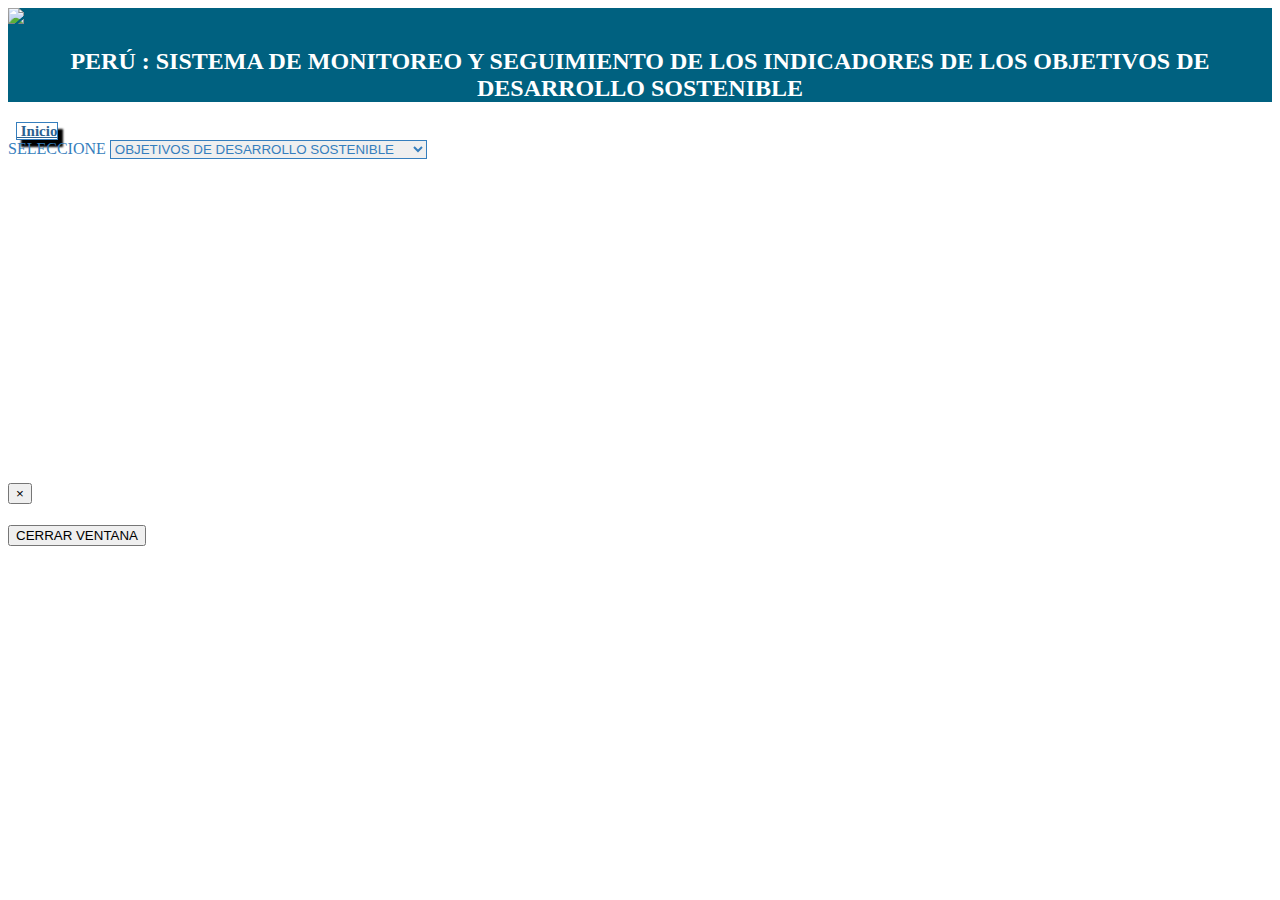
==== index.html @ 0b2db20b "Add files via upload" ====
<!DOCTYPE html>
<html lang="es">
<head>
	<title>SISTEMA ODS</title>
	<meta charset="utf-8">
	<link rel="icon" href="http://ods.inei.gob.pe/ods/images/inei.ico" type="image/gif">
	<link href="http://ods.inei.gob.pe/ods/assets/Limitless/adm/default/assets/css/icons/icomoon/styles.css" rel="stylesheet" type="text/css">
	<link href="http://ods.inei.gob.pe/ods/assets/Limitless/adm/default/assets/css/bootstrap.css" rel="stylesheet" type="text/css">
	<link rel="stylesheet" type="text/css" href="http://ods.inei.gob.pe/ods/assets/portada/css/style.css">
	<!-- <link href="https://fonts.googleapis.com/css?family=Anton" rel="stylesheet"> -->
	<!-- <link href="https://fonts.googleapis.com/css?family=Roboto" rel="stylesheet"> -->
	<!-- <link href="https://fonts.googleapis.com/css?family=Oswald" rel="stylesheet"> -->
	<link href="https://fonts.googleapis.com/css?family=Anton" rel="stylesheet">
	<link rel="stylesheet" href="http://ods.inei.gob.pe/ods/assets/dt/main.css">
	<!-- <script type="text/javascript" src="js/boostrap.js"></script> -->
</head>
<body>
<script>
	BASE_URL = 'http://ods.inei.gob.pe/ods/';
</script>
<header>
	<nav class="navbar">
	  <div class="container-fluid">
	    <div class="navbar-header">
	    	<div class="col-md-12">
	    		<div class="col-md-1 col-xs-2">
	    				<img class="img_logo_inei" src="http://ods.inei.gob.pe/ods/images/logos/logo_inei.png" width="130%">	
				</div>
		    	<div class="col-md-10 col-xs-8" align="center">
		    		<div class="col-md-2"></div>
		    		<div class="col-md-8">
		    				<h2 class="titulo_header_ods">PERÚ : SISTEMA DE MONITOREO Y SEGUIMIENTO DE LOS INDICADORES DE LOS OBJETIVOS DE DESARROLLO SOSTENIBLE</h2>	
	    
		    		</div>
		    		<div class="col-md-2"></div>
		    	</div>
		      	<div class="col-md-1 col-xs-2">
		      			<!--<img  class="img_logo_censo"  src="<?php// echo base_url(); ?>images/logos/logo_censo.png" width="100%">-->
		      	</div>
	    	</div>
			
	    </div>
	  </div>
	</nav>
</header> 



<style>
	.navbar{
		background-color: #006180;
		color: #fff;
		font-weight: bold;
		font-family: fantasy;
	}
	.btn-inicio{
  		font-size: 15px;
  		color: #2c6190;
	    background-color: #fff;
	    font-weight: bold;
	    border: 1px solid #357ebd;
	    box-shadow: 5px 7px 2px #000000;
  	}
  	.slc_ods{
  		border: 1px solid #357ebd;
    	color: #357ebd;
  	}
  	.label_ods{
  		color: #357ebd;	
  	}
  	@media(min-width: 200px){
		.img_logo_inei{
			width: 119% !important;
		}
		.img_logo_censo{
			width: 100%;
		}
  	}
  	@media(min-width: 1300px){
		.img_logo_inei{
			width: 173% !important;
		}
		.img_logo_censo{
			width: 134%;
		}
  	}
  	@media(min-width: 1800px){
  		.img_logo_inei{
			width: 130% !important;
		}
		.img_logo_censo{
			width: 100%;
		}
  	}

</style>
<section class="container">
	<div class="col-md-12">
		<div class="form-group col-md-1">
			<label for="">&nbsp;</label>
			<a href="http://ods.inei.gob.pe/ods/" class="btn btn-default form-control btn-inicio"><span class="glyphicon glyphicon-arrow-left"></span>&nbsp;Inicio</a>
		</div>
		<div class="col-md-5"></div>
		<div class="form-group col-md-6">
			<label class="label_ods">SELECCIONE</label>
			<select class="form-control slc_ods " id="prueba_sel">
				<optgroup label="INDICADOR">
					<option value="1">OBJETIVOS DE DESARROLLO SOSTENIBLE</option>
					<!-- <option value="2">PROGRAMAS PRESUPUESTALES</option> -->
				</optgroup>
				<!-- <optgroup label="INDICADOR EN COMUN">
					<option value="3">ODS / PP</option>
				</optgroup> -->
			</select>
		</div>
	</div>
</section>

<section class="container" id="div_objetivos_ods" style="display:block">
	<div class="col-md-12">
					<div class="form-group col-md-2 col-xs-4">
				<a href="http://ods.inei.gob.pe/ods/objetivos-de-desarrollo-sostenible/fin-de-la-pobreza">
					<img  id="1" class="img_ods" src="images/variable_sistema/S_SDG_Icons-01-01.png" alt="" width="100%">
				</a>
			</div>
					<div class="form-group col-md-2 col-xs-4">
				<a href="http://ods.inei.gob.pe/ods/objetivos-de-desarrollo-sostenible/hambre-cero">
					<img  id="2" class="img_ods" src="images/variable_sistema/S_SDG_Icons-01-02.png" alt="" width="100%">
				</a>
			</div>
					<div class="form-group col-md-2 col-xs-4">
				<a href="http://ods.inei.gob.pe/ods/objetivos-de-desarrollo-sostenible/salud-y-bienestar">
					<img  id="3" class="img_ods" src="images/variable_sistema/S_SDG_Icons-01-03.png" alt="" width="100%">
				</a>
			</div>
					<div class="form-group col-md-2 col-xs-4">
				<a href="http://ods.inei.gob.pe/ods/objetivos-de-desarrollo-sostenible/educacion-de-calidad">
					<img  id="4" class="img_ods" src="images/variable_sistema/S_SDG_Icons-01-04.png" alt="" width="100%">
				</a>
			</div>
					<div class="form-group col-md-2 col-xs-4">
				<a href="http://ods.inei.gob.pe/ods/objetivos-de-desarrollo-sostenible/igualdad-de-genero">
					<img  id="5" class="img_ods" src="images/variable_sistema/S_SDG_Icons-01-05.png" alt="" width="100%">
				</a>
			</div>
					<div class="form-group col-md-2 col-xs-4">
				<a href="http://ods.inei.gob.pe/ods/objetivos-de-desarrollo-sostenible/agua-limpia-y-saneamiento">
					<img  id="6" class="img_ods" src="images/variable_sistema/S_SDG_Icons-01-06.png" alt="" width="100%">
				</a>
			</div>
					<div class="form-group col-md-2 col-xs-4">
				<a href="http://ods.inei.gob.pe/ods/objetivos-de-desarrollo-sostenible/energia-asequible-y-no-contaminante">
					<img  id="7" class="img_ods" src="images/variable_sistema/S_SDG_Icons-01-07.png" alt="" width="100%">
				</a>
			</div>
					<div class="form-group col-md-2 col-xs-4">
				<a href="http://ods.inei.gob.pe/ods/objetivos-de-desarrollo-sostenible/trabajo-decente-y-crecimiento-economico">
					<img  id="8" class="img_ods" src="images/variable_sistema/S_SDG_Icons-01-08.png" alt="" width="100%">
				</a>
			</div>
					<div class="form-group col-md-2 col-xs-4">
				<a href="http://ods.inei.gob.pe/ods/objetivos-de-desarrollo-sostenible/industria-innovacion-e-infraestructura">
					<img  id="9" class="img_ods" src="images/variable_sistema/S_SDG_Icons-01-09.png" alt="" width="100%">
				</a>
			</div>
					<div class="form-group col-md-2 col-xs-4">
				<a href="http://ods.inei.gob.pe/ods/objetivos-de-desarrollo-sostenible/reduccion-de-las-desigualdades">
					<img  id="10" class="img_ods" src="images/variable_sistema/S_SDG_Icons-01-10.png" alt="" width="100%">
				</a>
			</div>
					<div class="form-group col-md-2 col-xs-4">
				<a href="http://ods.inei.gob.pe/ods/objetivos-de-desarrollo-sostenible/ciudades-y-comunidades-sostenibles">
					<img  id="11" class="img_ods" src="images/variable_sistema/S_SDG_Icons-01-11.png" alt="" width="100%">
				</a>
			</div>
					<div class="form-group col-md-2 col-xs-4">
				<a href="http://ods.inei.gob.pe/ods/objetivos-de-desarrollo-sostenible/produccion-y-consumo-responsables">
					<img  id="12" class="img_ods" src="images/variable_sistema/S_SDG_Icons-01-12.png" alt="" width="100%">
				</a>
			</div>
					<div class="form-group col-md-2 col-xs-4">
				<a href="http://ods.inei.gob.pe/ods/objetivos-de-desarrollo-sostenible/accion-por-el-clima">
					<img  id="13" class="img_ods" src="images/variable_sistema/S_SDG_Icons-01-13.png" alt="" width="100%">
				</a>
			</div>
					<div class="form-group col-md-2 col-xs-4">
				<a href="http://ods.inei.gob.pe/ods/objetivos-de-desarrollo-sostenible/vida-submarina">
					<img  id="14" class="img_ods" src="images/variable_sistema/S_SDG_Icons-01-14.png" alt="" width="100%">
				</a>
			</div>
					<div class="form-group col-md-2 col-xs-4">
				<a href="http://ods.inei.gob.pe/ods/objetivos-de-desarrollo-sostenible/vida-de-ecosistemas-terrestres">
					<img  id="15" class="img_ods" src="images/variable_sistema/S_SDG_Icons-01-15.png" alt="" width="100%">
				</a>
			</div>
					<div class="form-group col-md-2 col-xs-4">
				<a href="http://ods.inei.gob.pe/ods/objetivos-de-desarrollo-sostenible/paz-justicia-e-instituciones-solidas">
					<img  id="16" class="img_ods" src="images/variable_sistema/S_SDG_Icons-01-16.png" alt="" width="100%">
				</a>
			</div>
					<div class="form-group col-md-2 col-xs-4">
				<a href="http://ods.inei.gob.pe/ods/objetivos-de-desarrollo-sostenible/alianzas-para-lograr-los-objetivos">
					<img  id="17" class="img_ods" src="images/variable_sistema/S_SDG_Icons-01-17.png" alt="" width="100%">
				</a>
			</div>
					<div class="form-group col-md-2 col-xs-4">
				<a href="http://ods.inei.gob.pe/ods/objetivos-de-desarrollo-sostenible/interrelaciones-causales-entre-los-objetivos-y-metas-con-mira-al-anio-2030">
					<img  id="18" class="img_ods" src="images/variable_sistema/S_SDG_Icons-01-18.jpg" alt="" width="100%">
				</a>
			</div>
		
	</div>
</section>

<section class="container" id="div_objetivos_ppr" style="display:none">
	<div class="col-md-12">
		<div class="col-md-12" align="center">
			<!-- <div class="form-group"> -->
				<label class="titulo_ods">PROGRAMAS PRESUPUESTALES</label>
			<!-- </div> -->
		</div>
		<div class="col-md-12">
			<table class="table table_ppr" id="table_ppr">
				<thead>
					<tr><th>CODIGO</th>
						<th>DESCRIPCION</th>
						<th>ENLACE</th>
					</tr>
				</thead>
				<tbody>
											<tr>
							<td class="td_center">0001                                                                                                   </td>
							<td> PROGRAMA ARTICULADO NUTRICIONAL</td>
							<td class="td_center"><a href="http://ods.inei.gob.pe/ods/MainController/DimProgramaPresupuestal/1                                                                                                   ">Ingresar</a></td>
						</tr>
											<tr>
							<td class="td_center">0002                                                                                                   </td>
							<td> SALUD MATERNO NEONATAL</td>
							<td class="td_center"><a href="http://ods.inei.gob.pe/ods/MainController/DimProgramaPresupuestal/2                                                                                                   ">Ingresar</a></td>
						</tr>
											<tr>
							<td class="td_center">0016                                                                                                  </td>
							<td> TBC-VIH/SIDA</td>
							<td class="td_center"><a href="http://ods.inei.gob.pe/ods/MainController/DimProgramaPresupuestal/16                                                                                                  ">Ingresar</a></td>
						</tr>
											<tr>
							<td class="td_center">0017                                                                                                  </td>
							<td> ENFERMEDADES METAXÉNICAS Y ZOONÓSIS</td>
							<td class="td_center"><a href="http://ods.inei.gob.pe/ods/MainController/DimProgramaPresupuestal/17                                                                                                  ">Ingresar</a></td>
						</tr>
											<tr>
							<td class="td_center">0018                                                                                                  </td>
							<td> ENFERMEDADES NO TRANSMISIBLES</td>
							<td class="td_center"><a href="http://ods.inei.gob.pe/ods/MainController/DimProgramaPresupuestal/18                                                                                                  ">Ingresar</a></td>
						</tr>
											<tr>
							<td class="td_center">0024                                                                                                  </td>
							<td>PREVENCIÓN Y CONTROL DEL CÁNCER</td>
							<td class="td_center"><a href="http://ods.inei.gob.pe/ods/MainController/DimProgramaPresupuestal/24                                                                                                  ">Ingresar</a></td>
						</tr>
											<tr>
							<td class="td_center">0030                                                                                                  </td>
							<td> REDUCCIÓN DE DELITOS Y FALTAS QUE AFECTAN LA SEGURIDAD CIUDADANA - CIUDAD</td>
							<td class="td_center"><a href="http://ods.inei.gob.pe/ods/MainController/DimProgramaPresupuestal/30                                                                                                  ">Ingresar</a></td>
						</tr>
											<tr>
							<td class="td_center">0036                                                                                                  </td>
							<td> GESTIÓN INTEGRAL DE RESIDUOS SÓLIDOS</td>
							<td class="td_center"><a href="http://ods.inei.gob.pe/ods/MainController/DimProgramaPresupuestal/36                                                                                                  ">Ingresar</a></td>
						</tr>
											<tr>
							<td class="td_center">0042                                                                                                  </td>
							<td> APROVECHAMIENTO  DE LOS  RECURSOS HÍDRICOS PARA USO AGRARIO</td>
							<td class="td_center"><a href="http://ods.inei.gob.pe/ods/MainController/DimProgramaPresupuestal/42                                                                                                  ">Ingresar</a></td>
						</tr>
											<tr>
							<td class="td_center">0046                                                                                                  </td>
							<td>  ACCESO Y USO DE LA ELECTRIFICACIÓN RURAL</td>
							<td class="td_center"><a href="http://ods.inei.gob.pe/ods/MainController/DimProgramaPresupuestal/46                                                                                                  ">Ingresar</a></td>
						</tr>
											<tr>
							<td class="td_center">0047                                                                                                  </td>
							<td> ACCESO Y USO ADECUADO DE LOS SERVICIOS PÚBLICOS DE TELECOMUNICACIONES E INFORMACIÓN ASOCIADOS</td>
							<td class="td_center"><a href="http://ods.inei.gob.pe/ods/MainController/DimProgramaPresupuestal/47                                                                                                  ">Ingresar</a></td>
						</tr>
											<tr>
							<td class="td_center">0048                                                                                                  </td>
							<td> PREVENCION Y ATENCION DE INCENDIOS, EMERGENCIAS MEDICAS, RESCATES Y OTROS</td>
							<td class="td_center"><a href="http://ods.inei.gob.pe/ods/MainController/DimProgramaPresupuestal/48                                                                                                  ">Ingresar</a></td>
						</tr>
											<tr>
							<td class="td_center">0049                                                                                                  </td>
							<td>PROGRAMA NACIONAL DE APOYO DIRECTO A LOS MÁS POBRES</td>
							<td class="td_center"><a href="http://ods.inei.gob.pe/ods/MainController/DimProgramaPresupuestal/49                                                                                                  ">Ingresar</a></td>
						</tr>
											<tr>
							<td class="td_center">0058                                                                                                  </td>
							<td> ACCESO DE LA POBLACIÓN A LA PROPIEDAD PREDIAL FORMALIZADA</td>
							<td class="td_center"><a href="http://ods.inei.gob.pe/ods/MainController/DimProgramaPresupuestal/58                                                                                                  ">Ingresar</a></td>
						</tr>
											<tr>
							<td class="td_center">0059                                                                                                  </td>
							<td> BONO FAMILIAR HABITACIONAL</td>
							<td class="td_center"><a href="http://ods.inei.gob.pe/ods/MainController/DimProgramaPresupuestal/59                                                                                                  ">Ingresar</a></td>
						</tr>
											<tr>
							<td class="td_center">0061                                                                                                  </td>
							<td> REDUCCIÓN DEL COSTO, TIEMPO E INSEGURIDAD VIAL EN EL SISTEMA DE TRANSPORTE TERRESTRE</td>
							<td class="td_center"><a href="http://ods.inei.gob.pe/ods/MainController/DimProgramaPresupuestal/61                                                                                                  ">Ingresar</a></td>
						</tr>
											<tr>
							<td class="td_center">0068                                                                                                  </td>
							<td> REDUCCIÓN DE VULNERABILIDAD Y ATENCIÓN DE EMERGENCIAS POR DESASTRES</td>
							<td class="td_center"><a href="http://ods.inei.gob.pe/ods/MainController/DimProgramaPresupuestal/68                                                                                                  ">Ingresar</a></td>
						</tr>
											<tr>
							<td class="td_center">0079                                                                                                  </td>
							<td> ACCESO DE LA POBLACIÓN A LA IDENTIDAD</td>
							<td class="td_center"><a href="http://ods.inei.gob.pe/ods/MainController/DimProgramaPresupuestal/79                                                                                                  ">Ingresar</a></td>
						</tr>
											<tr>
							<td class="td_center">0080                                                                                                  </td>
							<td> LUCHA CONTRA LA VIOLENCIA FAMILIAR</td>
							<td class="td_center"><a href="http://ods.inei.gob.pe/ods/MainController/DimProgramaPresupuestal/80                                                                                                  ">Ingresar</a></td>
						</tr>
											<tr>
							<td class="td_center">0082                                                                                                  </td>
							<td> PROGRAMA NACIONAL DE SANEAMIENTO URBANO</td>
							<td class="td_center"><a href="http://ods.inei.gob.pe/ods/MainController/DimProgramaPresupuestal/82                                                                                                  ">Ingresar</a></td>
						</tr>
											<tr>
							<td class="td_center">0083                                                                                                  </td>
							<td> PROGRAMA NACIONAL DE SANEAMIENTO RURAL</td>
							<td class="td_center"><a href="http://ods.inei.gob.pe/ods/MainController/DimProgramaPresupuestal/83                                                                                                  ">Ingresar</a></td>
						</tr>
											<tr>
							<td class="td_center">0089                                                                                                  </td>
							<td> REDUCCIÓN DE LA DEGRADACIÓN DE LOS SUELOS AGRARIOS</td>
							<td class="td_center"><a href="http://ods.inei.gob.pe/ods/MainController/DimProgramaPresupuestal/89                                                                                                  ">Ingresar</a></td>
						</tr>
											<tr>
							<td class="td_center">0090                                                                                                  </td>
							<td> LOGROS DE APRENDIZAJE DE ESTUDIANTES DE LA EDUCACIÓN BÁSICA REGULAR</td>
							<td class="td_center"><a href="http://ods.inei.gob.pe/ods/MainController/DimProgramaPresupuestal/90                                                                                                  ">Ingresar</a></td>
						</tr>
											<tr>
							<td class="td_center">0096                                                                                                  </td>
							<td>  GESTIÓN DE LA CALIDAD DEL AIRE</td>
							<td class="td_center"><a href="http://ods.inei.gob.pe/ods/MainController/DimProgramaPresupuestal/96                                                                                                  ">Ingresar</a></td>
						</tr>
											<tr>
							<td class="td_center">0104                                                                                                 </td>
							<td> REDUCCIÓN DE LA MORTALIDAD POR EMERGENCIAS Y URGENCIAS MÉDICAS</td>
							<td class="td_center"><a href="http://ods.inei.gob.pe/ods/MainController/DimProgramaPresupuestal/104                                                                                                 ">Ingresar</a></td>
						</tr>
											<tr>
							<td class="td_center">0111                                                                                                 </td>
							<td> APOYO AL HABITAT RURAL</td>
							<td class="td_center"><a href="http://ods.inei.gob.pe/ods/MainController/DimProgramaPresupuestal/111                                                                                                 ">Ingresar</a></td>
						</tr>
											<tr>
							<td class="td_center">0113                                                                                                 </td>
							<td> SERVICIOS REGISTRALES ACCESIBLES Y OPORTUNOS CON COBERTURA UNIVERSAL</td>
							<td class="td_center"><a href="http://ods.inei.gob.pe/ods/MainController/DimProgramaPresupuestal/113                                                                                                 ">Ingresar</a></td>
						</tr>
											<tr>
							<td class="td_center">0115                                                                                                 </td>
							<td> PROGRAMA NACIONAL DE ALIMENTACIÓN ESCOLAR</td>
							<td class="td_center"><a href="http://ods.inei.gob.pe/ods/MainController/DimProgramaPresupuestal/115                                                                                                 ">Ingresar</a></td>
						</tr>
											<tr>
							<td class="td_center">0121                                                                                                 </td>
							<td> MEJORA  DE LA ARTICULACIÓN DE PEQUEÑOS PRODUCTORES AL MERCADO</td>
							<td class="td_center"><a href="http://ods.inei.gob.pe/ods/MainController/DimProgramaPresupuestal/121                                                                                                 ">Ingresar</a></td>
						</tr>
											<tr>
							<td class="td_center">0131                                                                                                 </td>
							<td> CONTROL Y PREVENCIÓN EN SALUD MENTAL</td>
							<td class="td_center"><a href="http://ods.inei.gob.pe/ods/MainController/DimProgramaPresupuestal/131                                                                                                 ">Ingresar</a></td>
						</tr>
											<tr>
							<td class="td_center">0031                                                                                                  </td>
							<td>REDUCCION DEL TRAFICO ILICITO DE DROGAS</td>
							<td class="td_center"><a href="http://ods.inei.gob.pe/ods/MainController/DimProgramaPresupuestal/31                                                                                                  ">Ingresar</a></td>
						</tr>
											<tr>
							<td class="td_center">0034                                                                                                  </td>
							<td>CONTRATACIONES PÚBLICAS EFICIENTES</td>
							<td class="td_center"><a href="http://ods.inei.gob.pe/ods/MainController/DimProgramaPresupuestal/34                                                                                                  ">Ingresar</a></td>
						</tr>
											<tr>
							<td class="td_center">0035                                                                                                  </td>
							<td>GESTION SOSTENIBLE DE RECURSOS NATURALES Y DIVERSIDAD BIOLOGICA</td>
							<td class="td_center"><a href="http://ods.inei.gob.pe/ods/MainController/DimProgramaPresupuestal/35                                                                                                  ">Ingresar</a></td>
						</tr>
											<tr>
							<td class="td_center">0041                                                                                                  </td>
							<td>MEJORA DE LA INOCUIDAD AGROALIMENTARIA</td>
							<td class="td_center"><a href="http://ods.inei.gob.pe/ods/MainController/DimProgramaPresupuestal/41                                                                                                  ">Ingresar</a></td>
						</tr>
											<tr>
							<td class="td_center">0051                                                                                                  </td>
							<td>PREVENCIÓN Y TRATAMIENTO DEL CONSUMO DE DROGAS</td>
							<td class="td_center"><a href="http://ods.inei.gob.pe/ods/MainController/DimProgramaPresupuestal/51                                                                                                  ">Ingresar</a></td>
						</tr>
											<tr>
							<td class="td_center">0057                                                                                                  </td>
							<td>CONSERVACION DE LA DIVERSIDAD BIOLOGICA Y APROVECHAMIENTO SOSTENIBLE DE LOS RECURSOS NATURALES EN AREA NATURAL PROTEGIDA</td>
							<td class="td_center"><a href="http://ods.inei.gob.pe/ods/MainController/DimProgramaPresupuestal/57                                                                                                  ">Ingresar</a></td>
						</tr>
											<tr>
							<td class="td_center">0062                                                                                                  </td>
							<td>OPTIMIZACION DE LA POLITICA DE PROTECCION Y ATENCION A LAS COMUNIDADES PERUANAS EN EL EXTERIOR</td>
							<td class="td_center"><a href="http://ods.inei.gob.pe/ods/MainController/DimProgramaPresupuestal/62                                                                                                  ">Ingresar</a></td>
						</tr>
											<tr>
							<td class="td_center">0065                                                                                                  </td>
							<td>APROVECHAMIENTO DE LAS OPORTUNIDADES COMERCIALES BRINDADAS POR LOS PRINCIPALES SOCIOS COMERCIALES DEL PERU</td>
							<td class="td_center"><a href="http://ods.inei.gob.pe/ods/MainController/DimProgramaPresupuestal/65                                                                                                  ">Ingresar</a></td>
						</tr>
											<tr>
							<td class="td_center">0067                                                                                                  </td>
							<td>CELERIDAD EN LOS PROCESOS JUDICIALES DE FAMILIA</td>
							<td class="td_center"><a href="http://ods.inei.gob.pe/ods/MainController/DimProgramaPresupuestal/67                                                                                                  ">Ingresar</a></td>
						</tr>
											<tr>
							<td class="td_center">0072                                                                                                  </td>
							<td>PROGRAMA DE DESARROLLO ALTERNATIVO INTEGRAL Y SOSTENIBLE - PIRDAIS</td>
							<td class="td_center"><a href="http://ods.inei.gob.pe/ods/MainController/DimProgramaPresupuestal/72                                                                                                  ">Ingresar</a></td>
						</tr>
											<tr>
							<td class="td_center">0073                                                                                                  </td>
							<td>PROGRAMA PARA LA GENERACION DEL EMPLEO SOCIAL INCLUSIVO - TRABAJA PERU</td>
							<td class="td_center"><a href="http://ods.inei.gob.pe/ods/MainController/DimProgramaPresupuestal/73                                                                                                  ">Ingresar</a></td>
						</tr>
											<tr>
							<td class="td_center">0074                                                                                                  </td>
							<td>GESTION INTEGRADA Y EFECTIVA DEL CONTROL DE OFERTA DE DROGAS EN EL PERU</td>
							<td class="td_center"><a href="http://ods.inei.gob.pe/ods/MainController/DimProgramaPresupuestal/74                                                                                                  ">Ingresar</a></td>
						</tr>
											<tr>
							<td class="td_center">0086                                                                                                  </td>
							<td>MEJORA DE LOS SERVICIOS DEL SISTEMA DE JUSTICIA PENAL</td>
							<td class="td_center"><a href="http://ods.inei.gob.pe/ods/MainController/DimProgramaPresupuestal/86                                                                                                  ">Ingresar</a></td>
						</tr>
											<tr>
							<td class="td_center">0091                                                                                                  </td>
							<td>INCREMENTO EN EL ACCESO DE LA POBLACION DE 3 A 16 AÑOS A LOS SERVICIOS EDUCATIVOS PUBLICOS DE LA EDUCACION BASICA REGULAR</td>
							<td class="td_center"><a href="http://ods.inei.gob.pe/ods/MainController/DimProgramaPresupuestal/91                                                                                                  ">Ingresar</a></td>
						</tr>
											<tr>
							<td class="td_center">0093                                                                                                  </td>
							<td>DESARROLLO PRODUCTIVO DE EMPRESAS</td>
							<td class="td_center"><a href="http://ods.inei.gob.pe/ods/MainController/DimProgramaPresupuestal/93                                                                                                  ">Ingresar</a></td>
						</tr>
											<tr>
							<td class="td_center">0094                                                                                                  </td>
							<td>ORDENAMIENTO Y DESARROLLO DE LA ACUICULTURA</td>
							<td class="td_center"><a href="http://ods.inei.gob.pe/ods/MainController/DimProgramaPresupuestal/94                                                                                                  ">Ingresar</a></td>
						</tr>
											<tr>
							<td class="td_center">0095                                                                                                  </td>
							<td>FORTALECIMIENTO DE LA PESCA ARTESANAL</td>
							<td class="td_center"><a href="http://ods.inei.gob.pe/ods/MainController/DimProgramaPresupuestal/95                                                                                                  ">Ingresar</a></td>
						</tr>
											<tr>
							<td class="td_center">0097                                                                                                  </td>
							<td>PROGRAMA NACIONAL DE ASISTENCIA SOLIDARIA PENSION 65</td>
							<td class="td_center"><a href="http://ods.inei.gob.pe/ods/MainController/DimProgramaPresupuestal/97                                                                                                  ">Ingresar</a></td>
						</tr>
											<tr>
							<td class="td_center">0098                                                                                                  </td>
							<td>CUNA MAS</td>
							<td class="td_center"><a href="http://ods.inei.gob.pe/ods/MainController/DimProgramaPresupuestal/98                                                                                                  ">Ingresar</a></td>
						</tr>
											<tr>
							<td class="td_center">0099                                                                                                  </td>
							<td>CELERIDAD DE LOS PROCESOS JUDICIALES LABORALES</td>
							<td class="td_center"><a href="http://ods.inei.gob.pe/ods/MainController/DimProgramaPresupuestal/99                                                                                                  ">Ingresar</a></td>
						</tr>
											<tr>
							<td class="td_center">0101                                                                                                 </td>
							<td>INCREMENTO DE LA PRACTICA DE ACTIVIDADES FISICAS, DEPORTIVAS Y RECREATIVAS EN LA POBLACION PERUANA</td>
							<td class="td_center"><a href="http://ods.inei.gob.pe/ods/MainController/DimProgramaPresupuestal/101                                                                                                 ">Ingresar</a></td>
						</tr>
											<tr>
							<td class="td_center">0103                                                                                                 </td>
							<td>FORTALECIMIENTO DE LAS CONDICIONES LABORALES</td>
							<td class="td_center"><a href="http://ods.inei.gob.pe/ods/MainController/DimProgramaPresupuestal/103                                                                                                 ">Ingresar</a></td>
						</tr>
											<tr>
							<td class="td_center">0110                                                                                                 </td>
							<td>FISCALIZACION ADUANERA</td>
							<td class="td_center"><a href="http://ods.inei.gob.pe/ods/MainController/DimProgramaPresupuestal/110                                                                                                 ">Ingresar</a></td>
						</tr>
											<tr>
							<td class="td_center">0114                                                                                                 </td>
							<td>PROTECCION AL CONSUMIDOR</td>
							<td class="td_center"><a href="http://ods.inei.gob.pe/ods/MainController/DimProgramaPresupuestal/114                                                                                                 ">Ingresar</a></td>
						</tr>
											<tr>
							<td class="td_center">0116                                                                                                 </td>
							<td>MEJORAMIENTO DE LA EMPLEABILIDAD E INSERCION LABORAL-PROEMPLEO</td>
							<td class="td_center"><a href="http://ods.inei.gob.pe/ods/MainController/DimProgramaPresupuestal/116                                                                                                 ">Ingresar</a></td>
						</tr>
											<tr>
							<td class="td_center">0120                                                                                                 </td>
							<td>REMEDIACION DE PASIVOS AMBIENTALES MINEROS</td>
							<td class="td_center"><a href="http://ods.inei.gob.pe/ods/MainController/DimProgramaPresupuestal/120                                                                                                 ">Ingresar</a></td>
						</tr>
											<tr>
							<td class="td_center">0124                                                                                                 </td>
							<td>MEJORA DE LA PROVISIÓN DE LOS SERVICIOS DE TELECOMUNICACIONES</td>
							<td class="td_center"><a href="http://ods.inei.gob.pe/ods/MainController/DimProgramaPresupuestal/124                                                                                                 ">Ingresar</a></td>
						</tr>
											<tr>
							<td class="td_center">0127                                                                                                 </td>
							<td>MEJORA DE LA COMPETITIVIDAD DE LOS DESTINOS TURISTICOS</td>
							<td class="td_center"><a href="http://ods.inei.gob.pe/ods/MainController/DimProgramaPresupuestal/127                                                                                                 ">Ingresar</a></td>
						</tr>
											<tr>
							<td class="td_center">0130                                                                                                 </td>
							<td>COMPETITIVIDAD Y APROVECHAMIENTO SOSTENIBLE DE LOS RECURSOS FORESTALES Y DE LA FAUNA SILVESTRE</td>
							<td class="td_center"><a href="http://ods.inei.gob.pe/ods/MainController/DimProgramaPresupuestal/130                                                                                                 ">Ingresar</a></td>
						</tr>
											<tr>
							<td class="td_center">0138                                                                                                 </td>
							<td>REDUCCION DEL COSTO, TIEMPO E INSEGURIDAD EN EL SISTEMA DE TRANSPORTE</td>
							<td class="td_center"><a href="http://ods.inei.gob.pe/ods/MainController/DimProgramaPresupuestal/138                                                                                                 ">Ingresar</a></td>
						</tr>
									</tbody>
			</table>
		</div>
	</div>
</section>

<section class="container" id="div_objetivos_comun" style="display:none">
	<div class="col-md-12">
		<div class="col-md-12" align="center">
			<!-- <div class="form-group"> -->
				<label class="titulo_ods">OBJETIVOS ODS EN COMÚN CON PP</label>
			<!-- </div> -->
		</div>
		<div class="col-md-12">
			<table class="table table_ppr" id="table_indicador_comun">
				<thead>
					<tr><th>NRO. OBJETIVO</th>
						<th>DESCRIPCION</th>
						<th>ENLACE</th>
					</tr>
				</thead>
				<tbody>
											<tr>
							<td class="td_center">01</td>
							<td>Poner fin a la pobreza en todas sus formas y en todo el mundo</td>
							<td class="td_center"><a href="#" onclick="verObjetivoComunPP(1)">Ver PP en común</a></td>
						</tr>
											<tr>
							<td class="td_center">02</td>
							<td>Poner fin al hambre, lograr la seguridad alimentaria y la mejora de la nutrición y promover la agricultura sostenible</td>
							<td class="td_center"><a href="#" onclick="verObjetivoComunPP(2)">Ver PP en común</a></td>
						</tr>
											<tr>
							<td class="td_center">03</td>
							<td>Garantizar una vida sana y promover el bienestar de todos a todas las edades</td>
							<td class="td_center"><a href="#" onclick="verObjetivoComunPP(3)">Ver PP en común</a></td>
						</tr>
											<tr>
							<td class="td_center">04</td>
							<td>Garantizar una educación inclusiva y equitativa de calidad y promover oportunidades de aprendizaje permanente para todos</td>
							<td class="td_center"><a href="#" onclick="verObjetivoComunPP(4)">Ver PP en común</a></td>
						</tr>
											<tr>
							<td class="td_center">05</td>
							<td>Lograr la igualdad de género y empoderar a todas las mujeres y las niñas</td>
							<td class="td_center"><a href="#" onclick="verObjetivoComunPP(5)">Ver PP en común</a></td>
						</tr>
											<tr>
							<td class="td_center">06</td>
							<td>Garantizar la disponibilidad y la gestión sostenible del agua y el saneamiento para todos</td>
							<td class="td_center"><a href="#" onclick="verObjetivoComunPP(6)">Ver PP en común</a></td>
						</tr>
											<tr>
							<td class="td_center">07</td>
							<td>Garantizar el acceso a una energía asequible, fiable, sostenible y moderna para todos</td>
							<td class="td_center"><a href="#" onclick="verObjetivoComunPP(7)">Ver PP en común</a></td>
						</tr>
											<tr>
							<td class="td_center">08</td>
							<td>Promover el crecimiento económico sostenido, inclusivo y sostenible, el empleo pleno y productivo y el trabajo decente para todos</td>
							<td class="td_center"><a href="#" onclick="verObjetivoComunPP(8)">Ver PP en común</a></td>
						</tr>
											<tr>
							<td class="td_center">09</td>
							<td>Construir infraestructuras resilientes, promover la industrialización inclusiva y sostenible y fomentar la innovación</td>
							<td class="td_center"><a href="#" onclick="verObjetivoComunPP(9)">Ver PP en común</a></td>
						</tr>
											<tr>
							<td class="td_center">10</td>
							<td>Reducir la desigualdad en los países y entre ellos</td>
							<td class="td_center"><a href="#" onclick="verObjetivoComunPP(10)">Ver PP en común</a></td>
						</tr>
											<tr>
							<td class="td_center">11</td>
							<td>Lograr que las ciudades y los asentamientos humanos sean inclusivos, seguros, resilientes y sostenibles</td>
							<td class="td_center"><a href="#" onclick="verObjetivoComunPP(11)">Ver PP en común</a></td>
						</tr>
											<tr>
							<td class="td_center">12</td>
							<td>Garantizar modalidades de consumo y producción sostenibles</td>
							<td class="td_center"><a href="#" onclick="verObjetivoComunPP(12)">Ver PP en común</a></td>
						</tr>
											<tr>
							<td class="td_center">13</td>
							<td>Adoptar medidas urgentes para combatir el cambio climático y sus efectos</td>
							<td class="td_center"><a href="#" onclick="verObjetivoComunPP(13)">Ver PP en común</a></td>
						</tr>
											<tr>
							<td class="td_center">14</td>
							<td>Conservar y utilizar sosteniblemente los océanos, los mares y los recursos marinos para el desarrollo sostenible</td>
							<td class="td_center"><a href="#" onclick="verObjetivoComunPP(14)">Ver PP en común</a></td>
						</tr>
											<tr>
							<td class="td_center">15</td>
							<td>Proteger, restablecer y promover el uso sostenible de los ecosistemas terrestres, gestionar sosteniblemente los bosques, luchar contra la desertificación, detener e invertir la degradación de las tierras y detener la pérdida de biodiversidad</td>
							<td class="td_center"><a href="#" onclick="verObjetivoComunPP(15)">Ver PP en común</a></td>
						</tr>
											<tr>
							<td class="td_center">16</td>
							<td>Promover sociedades pacíficas e inclusivas para el desarrollo sostenible, facilitar el acceso a la justicia para todos y construir a todos los niveles instituciones eficaces e inclusivas que rindan cuentas</td>
							<td class="td_center"><a href="#" onclick="verObjetivoComunPP(16)">Ver PP en común</a></td>
						</tr>
											<tr>
							<td class="td_center">17</td>
							<td>Fortalecer los medios de implementación y revitalizar la Alianza Mundial para el Desarrollo Sostenible Finanzas</td>
							<td class="td_center"><a href="#" onclick="verObjetivoComunPP(17)">Ver PP en común</a></td>
						</tr>
									</tbody>
			</table>
		</div>
	</div>
</section>


<!-- Modal -->
<div id="myModal" class="modal fade" role="dialog">
  <div class="modal-dialog">

    <!-- Modal content-->
    <div class="modal-content">
      <div class="modal-header">
        <button type="button" class="close" data-dismiss="modal">&times;</button>
        <h4 class="modal-title" id="titulo_modal"></h4>
      </div>
      <div class="modal-body" id="modal_body">
        
      </div>
      <div class="modal-footer">
        <button type="button" class="btn btn-default" data-dismiss="modal">CERRAR VENTANA</button>
      </div>
    </div>

  </div>
</div><script type="text/javascript" src="http://ods.inei.gob.pe/ods/assets/Limitless/adm/default/assets/js/core/libraries/jquery.min.js"></script>
<link rel="stylesheet" href="http://ods.inei.gob.pe/ods/assets/css/main.css">
<script src="http://ods.inei.gob.pe/ods/assets/dt/main.js"></script>
<script type="text/javascript" src="http://ods.inei.gob.pe/ods/assets/Limitless/adm/default/assets/js/core/libraries/bootstrap.min.js"></script>
<script>

	function verObjetivoComunPP(id){
		$.ajax({
			url:BASE_URL + 'MainController/jsonIndicadorODScomunPP/' + id,
			success:function(data){
				$('#myModal').modal({
					backdrop: 'static', 
					keyboard: false
				}); 
				$('#titulo_modal').html(`<h4>PROGRAMAS PRESUPUESTALES EN COMÚN</h4>`);
				$('#tb_indicador_pp_ods').html("");
				$('#modal_body').html(`
					<table class="table table-striped" id="tb_indicador_pp_ods">
						<thead>
							<tr>
								<th>CODIGO PROGRAMA</th>
								<th>DESCRIPCION</th>
								<th>CANTIDAD DE INDICADORES</th>
								<th>ENLACE</th>
							</tr>
						</thead>
						<tbody></tbody>
					</table>
					`);
				for(var i in data){
					datos = data[i];
					console.log(datos);
					if(datos['COD_PROGRAMA_PRESUPUESTAL'] < 10 ){
						var cod = '000' + datos['COD_PROGRAMA_PRESUPUESTAL'];
					}else if(datos['COD_PROGRAMA_PRESUPUESTAL'] < 100){
						var cod = '00' + datos['COD_PROGRAMA_PRESUPUESTAL'];
					}else if(datos['COD_PROGRAMA_PRESUPUESTAL'] < 1000){
						var cod = '0' + datos['COD_PROGRAMA_PRESUPUESTAL'];
					}else{
						var cod = datos['COD_PROGRAMA_PRESUPUESTAL'];
					}
					$('#tb_indicador_pp_ods tbody').append(`
							<tr>
								<td class="align_td">${cod}</td>
								<td>${datos['DESC_PROGRAMA_PRESUPUESTAL']}</td>
								<td class="align_td">${datos.CANT}</td>
								<td class="align_td"><a href="${BASE_URL}MainController/DimProgramaPresupuestal/${datos['COD_PROGRAMA_PRESUPUESTAL']}">Ingresar Aqui</a></td>
							</tr>
						`);
				}

				$('.align_td').css('text-align','center');
			}
		});
	}

	function cambiarColorVariable(){
		$.ajax({
			url: BASE_URL + 'MainController/jsonVariable',
			success:function(data){
				//console.log(data);
				$('.img_ods').hover(
					function(){
						id = this.id;
						//console.log(id);
						for(var i in data){
							datos = data[i];
							//console.log(datos);
							if(id == datos.ID_OBJETIVO){
								var color = '0px 0px 7px 6px ' + datos.COLOR;
								//console.log(color);
								$(this).css("box-shadow", color);
							}
						}
					},function(){
						$(this).css("box-shadow", "0px 0px 7px 6px #FFFFFF");
					}
				);
			}
		});
	}


	$(document).ready(function() {
   		$('#prueba_sel').on('change',function(){
				id=this.value;
				//alert(id);
				if(id==1){
					$('#div_objetivos_ods').css('display','block');
					$('#div_objetivos_ppr').css('display','none');
					$('#div_objetivos_comun').css('display','none');
				}else if(id == 3){
					//alert("Procesando Informacion");
					$('#div_objetivos_comun').css('display','block');
					$('#div_objetivos_ods').css('display','none');
					$('#div_objetivos_ppr').css('display','none');
				}else if(id == 2){
					$('#div_objetivos_ods').css('display','none');
					$('#div_objetivos_ppr').css('display','block');
					$('#div_objetivos_comun').css('display','none');
					// alert("Procesando Informacion");
				}
		});


		$('#table_ppr').DataTable({
			"info": false,
			"searching": true,
			"lengthChange": false,
			"responsive": true
			//"showNEntries" : false
			//"paging": false
		});

		$('#table_responsables').DataTable({
			"info": false,
			"searching": false,
			"lengthChange": false,
			"responsive": true,
			"pageLength": 3
			//"showNEntries" : false
			//"paging": false
		});

		$('#table_indicador_comun').DataTable({
			"info": false,
			"searching": true,
			"lengthChange": false,
			"responsive": true,
			"pageLength": 10
			//"showNEntries" : false
			//"paging": false
		});


	});
</script>
<style>

.td_center{
	text-align: center;
}

@media (min-width: 200px){
	.dataTables_wrapper{
		font-size: 25px;
	}
	
	.table_ods{
		border: 1px solid;
	}

	#tb_resumen th,td{
		font-size: 24px;
	}
	
	#tb_resumen td,th{
		font-size: 24px;
	}

	.titulo_ods{
		font-size: 25px;
    	color: #2c6190;
	}
}

@media (min-width: 1000px){
	.dataTables_wrapper{
		font-size: 15px;
	}
	
	.table_ods{
		/*border: none;*/
	}

	#tb_resumen{
		border: none;
	}

	#tb_resumen th,td{
		font-size: 13px;
		border: none;
	}

	#tb_resumen td,th{
		font-size: 13px;
		border: none;
	}

	.titulo_ods{
		font-size: 25px;
    	color: #2c6190;
	}
}
</style>
<script> cambiarColorVariable(); </script>
<!-- Global site tag (gtag.js) - Google Analytics -->
<script async src="https://www.googletagmanager.com/gtag/js?id=UA-106330529-1"></script>
<script>
  window.dataLayer = window.dataLayer || [];
  function gtag(){dataLayer.push(arguments);}
  gtag('js', new Date());

  gtag('config', 'UA-106330529-1');
</script>

</body>
</html>
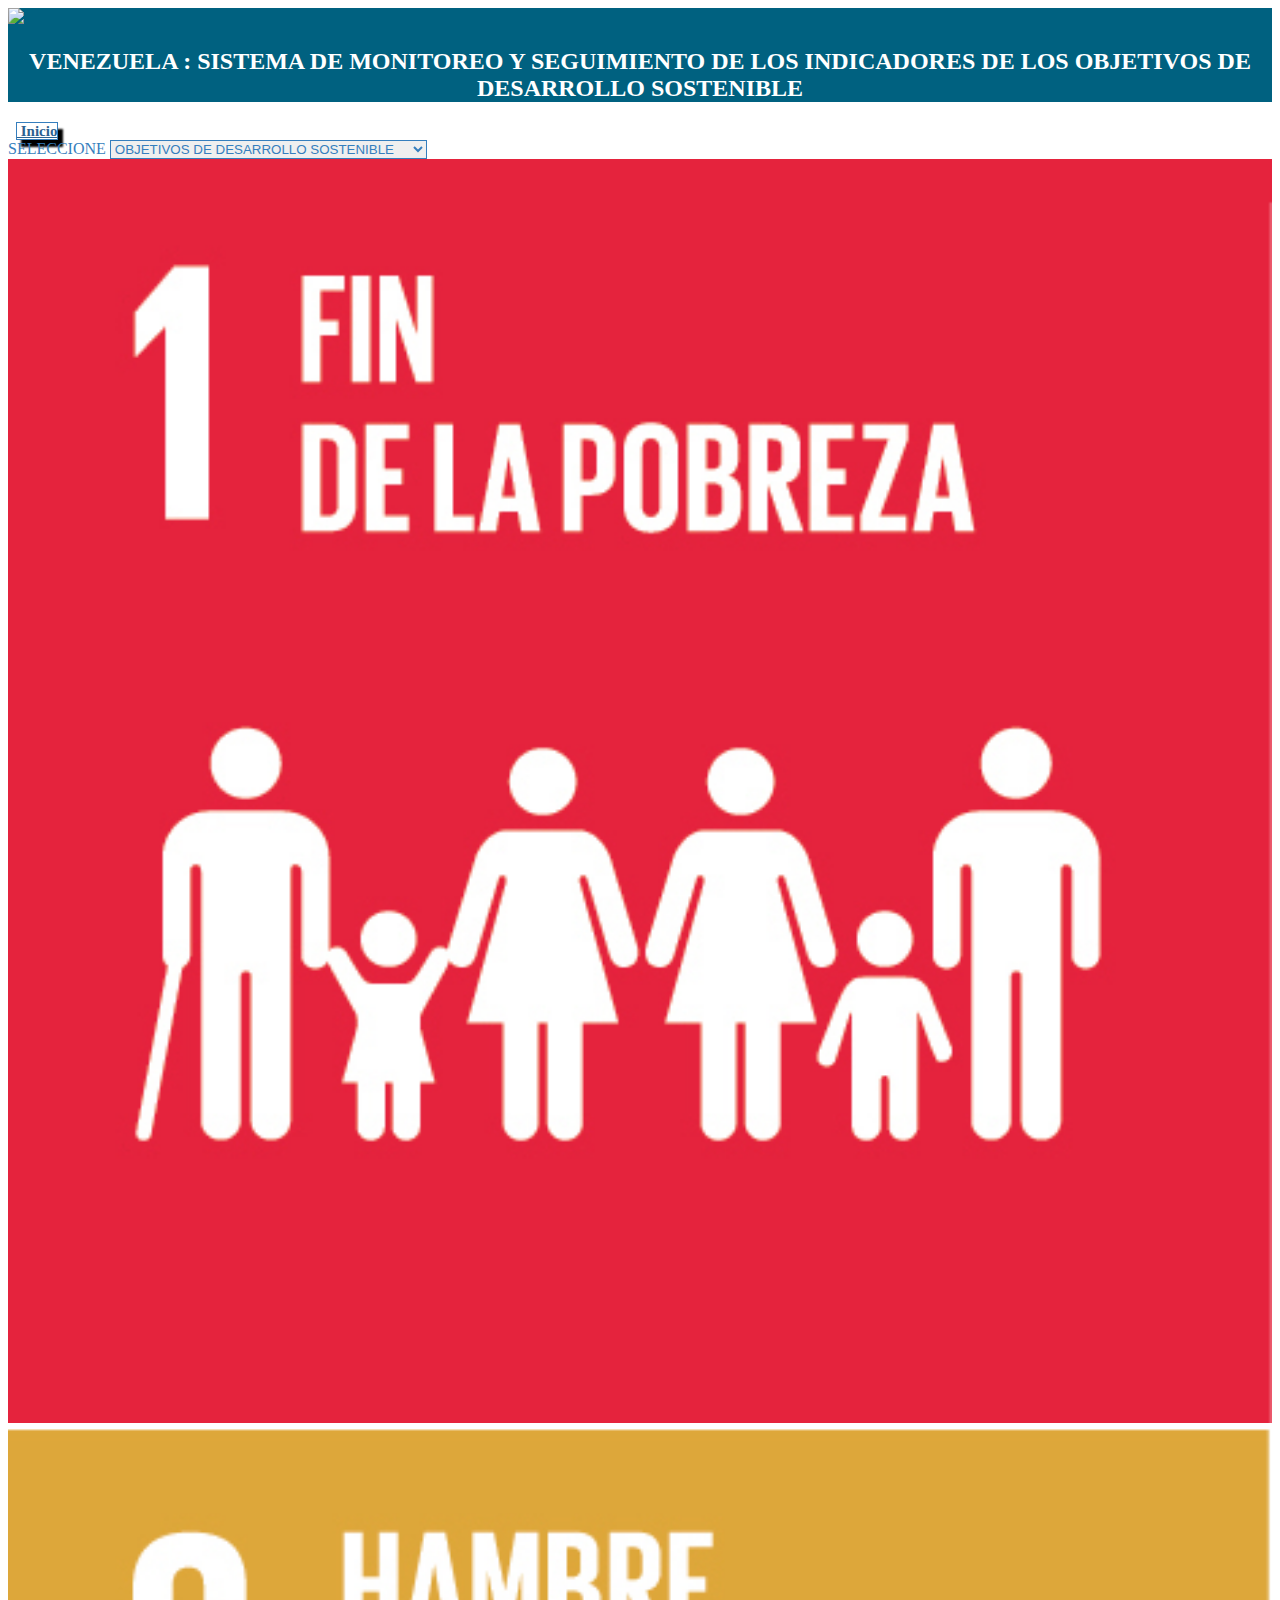
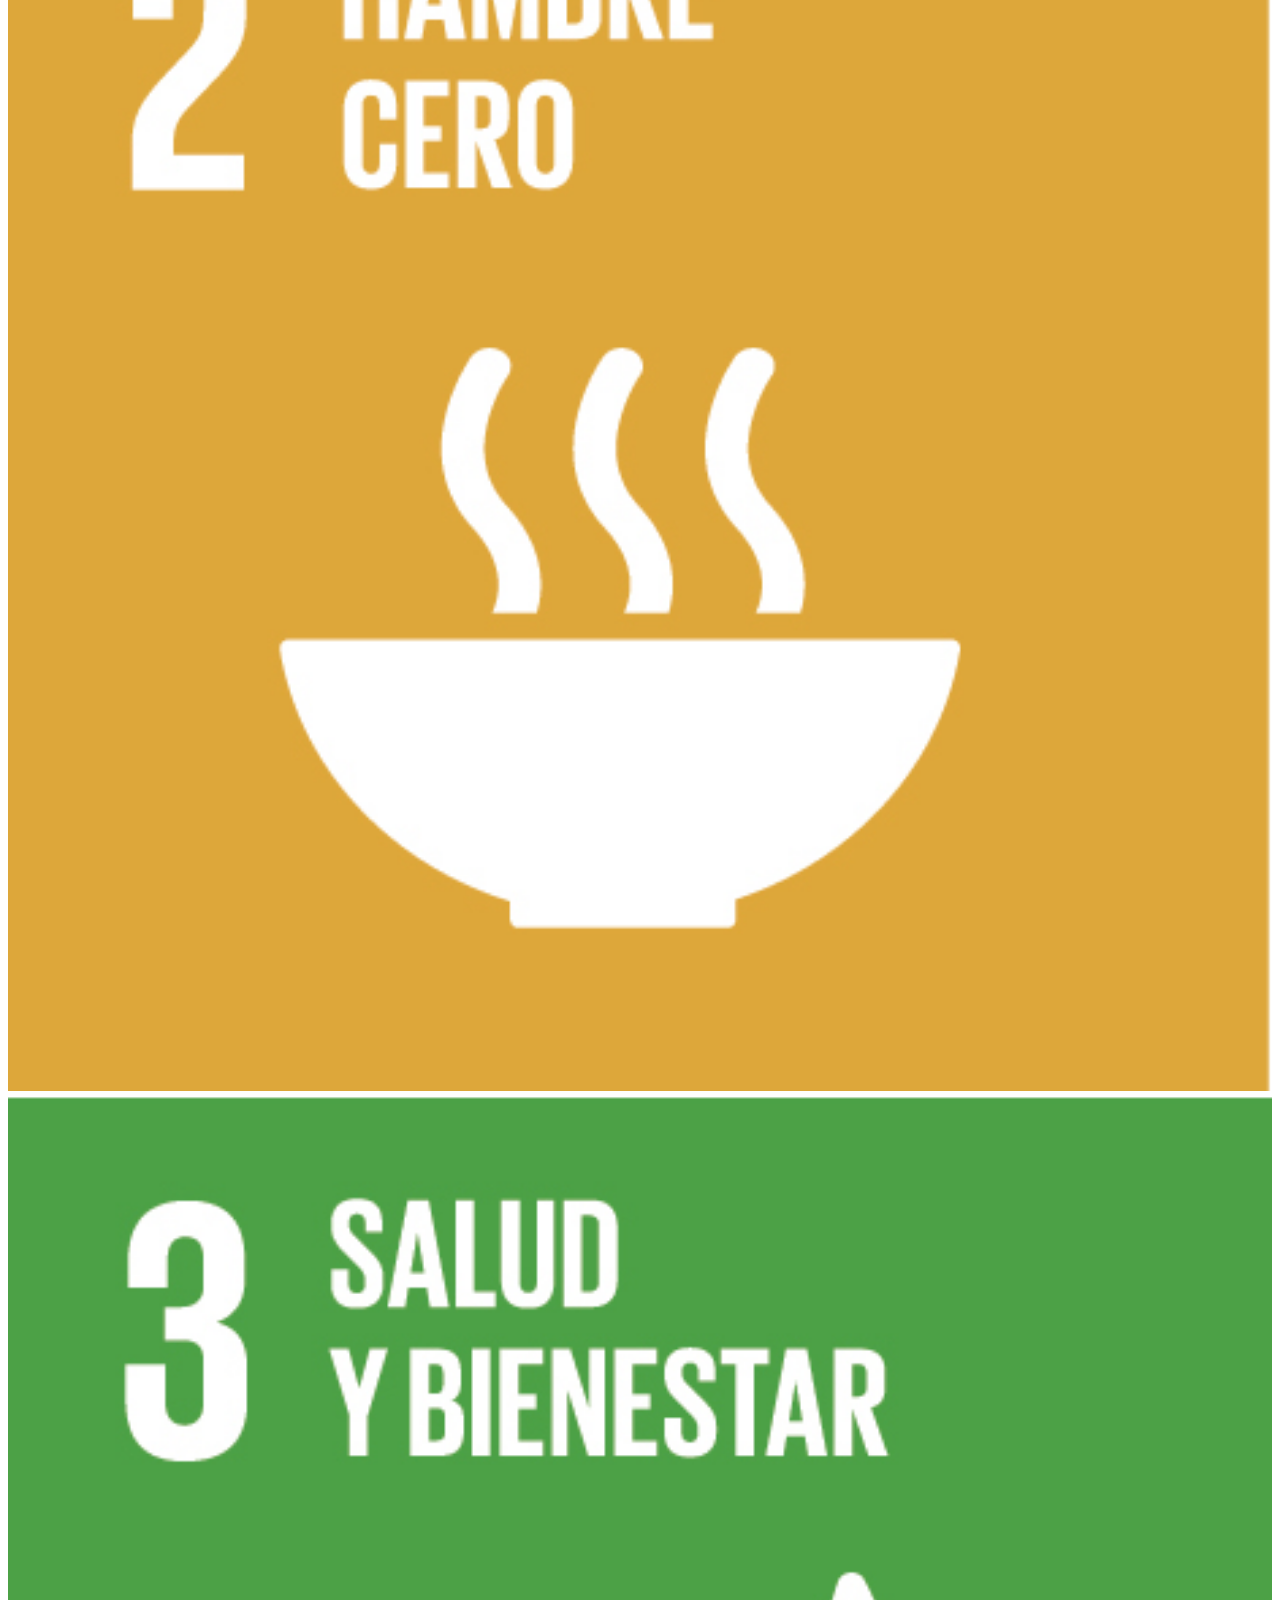
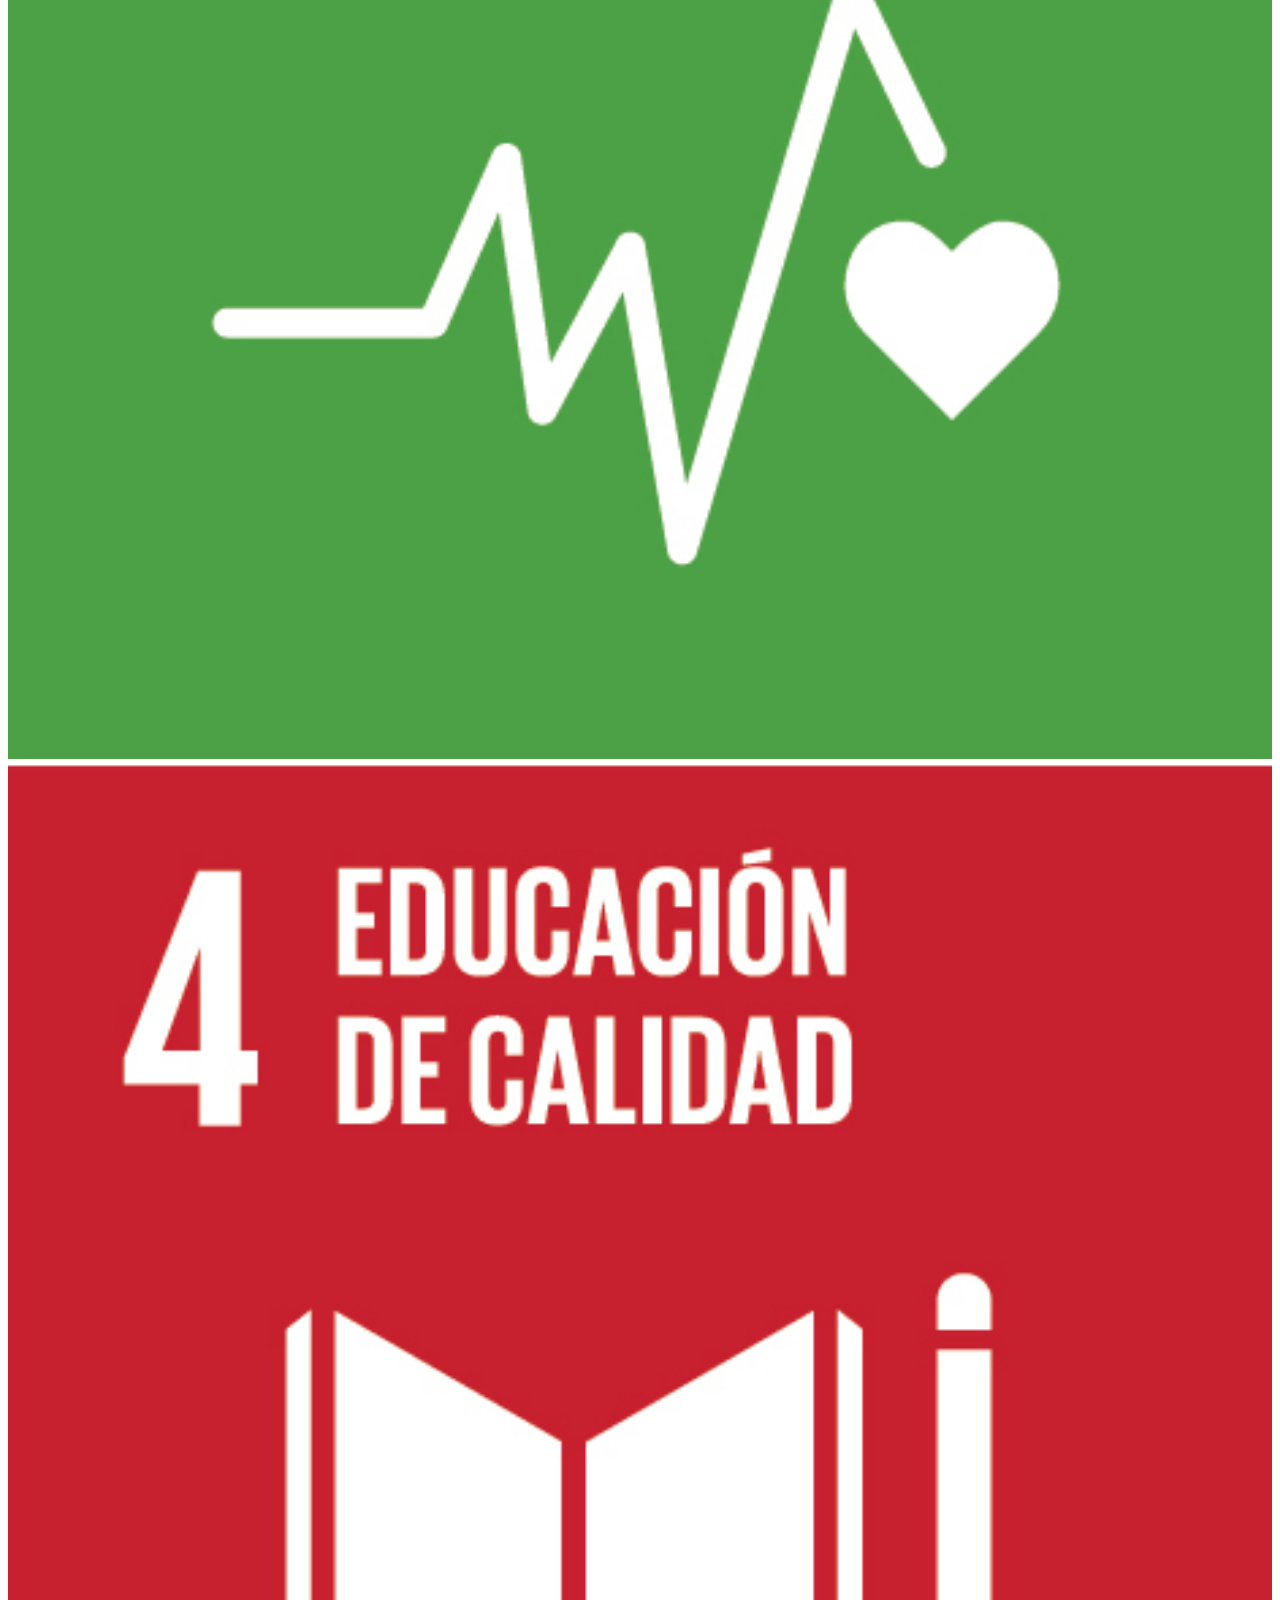
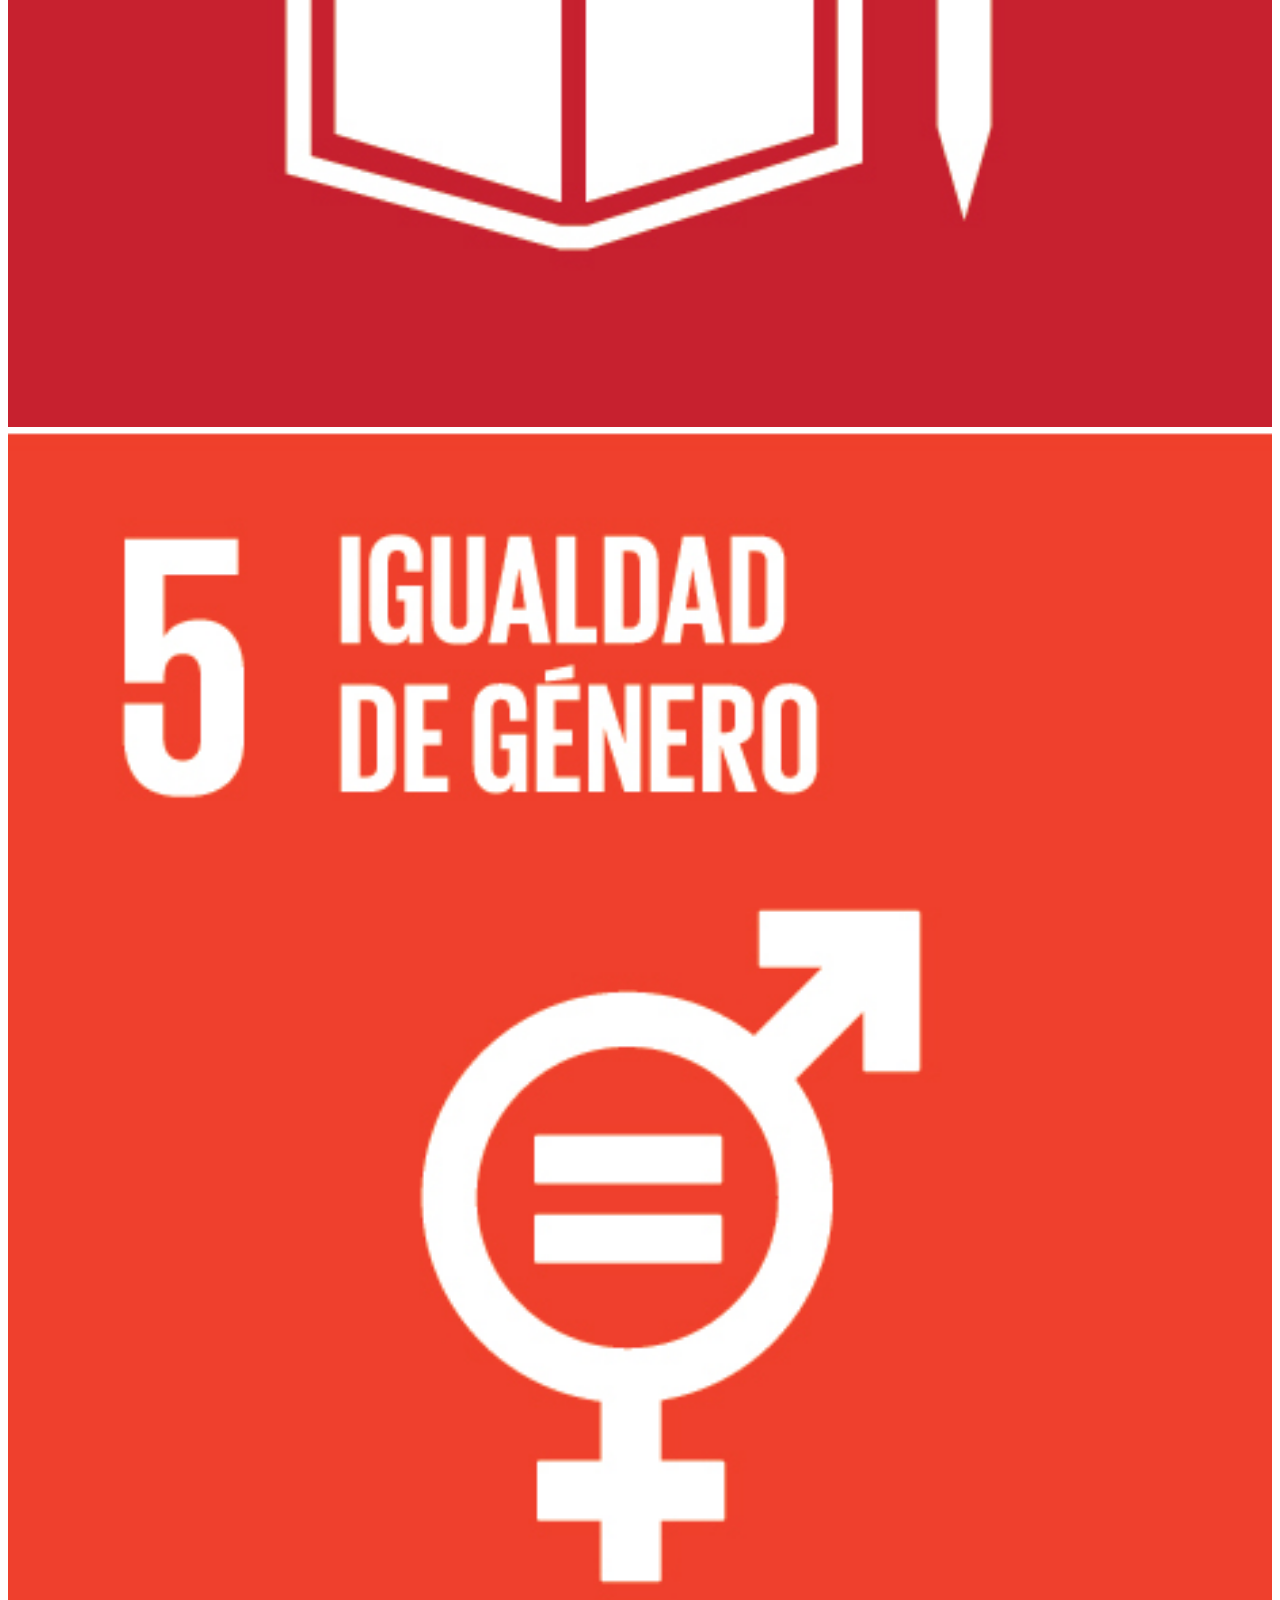
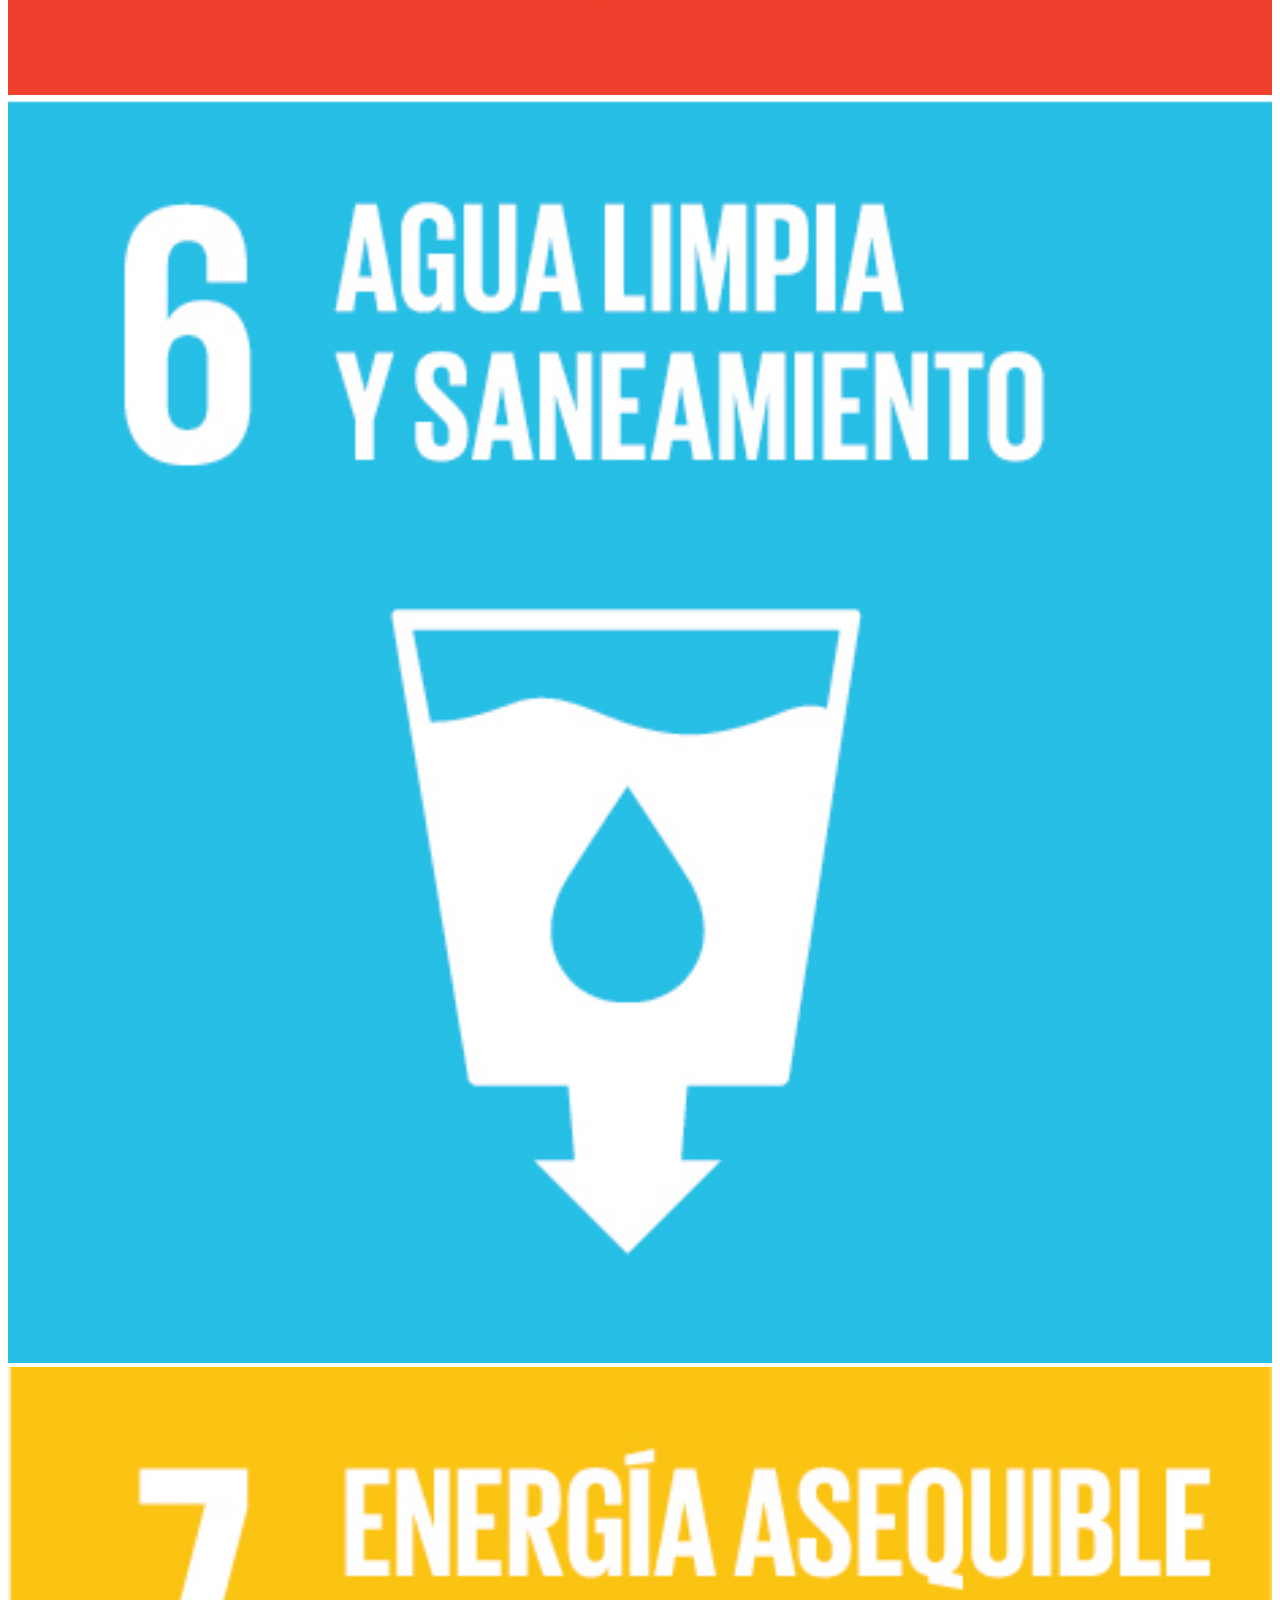
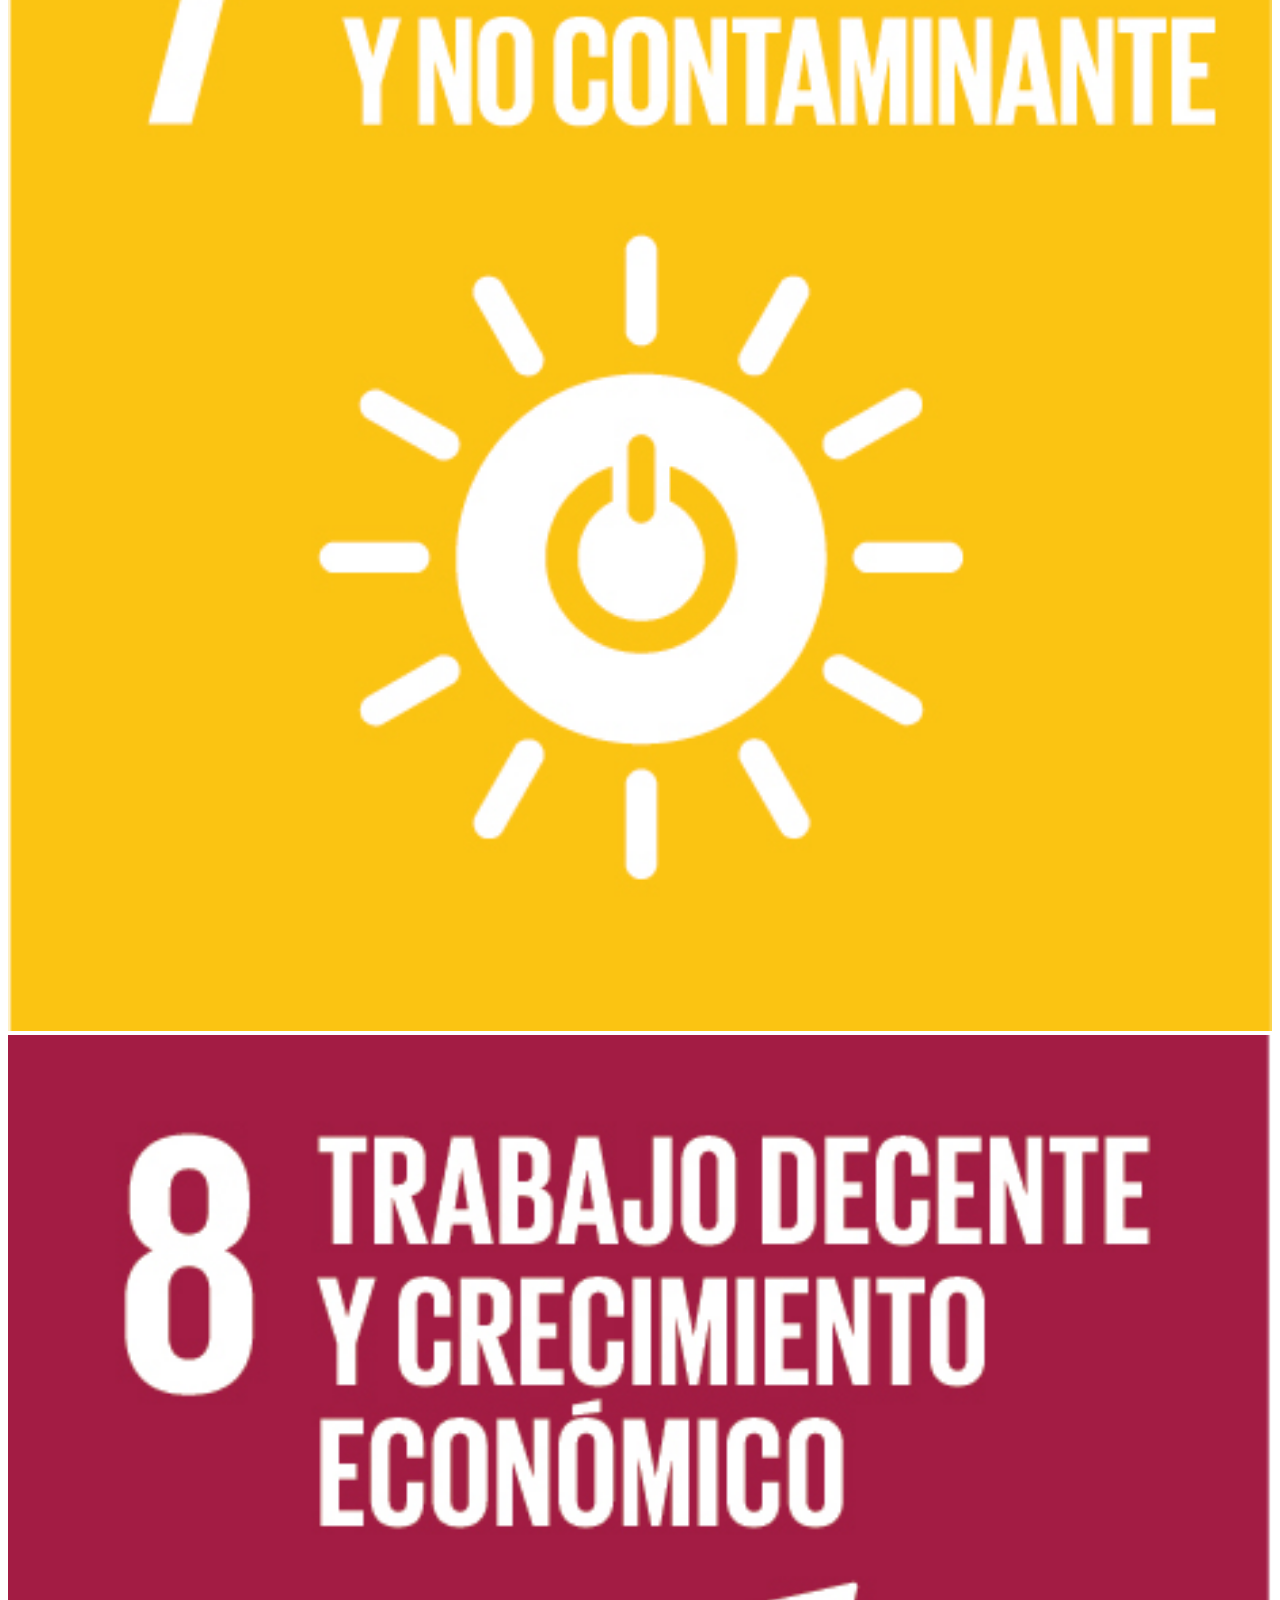
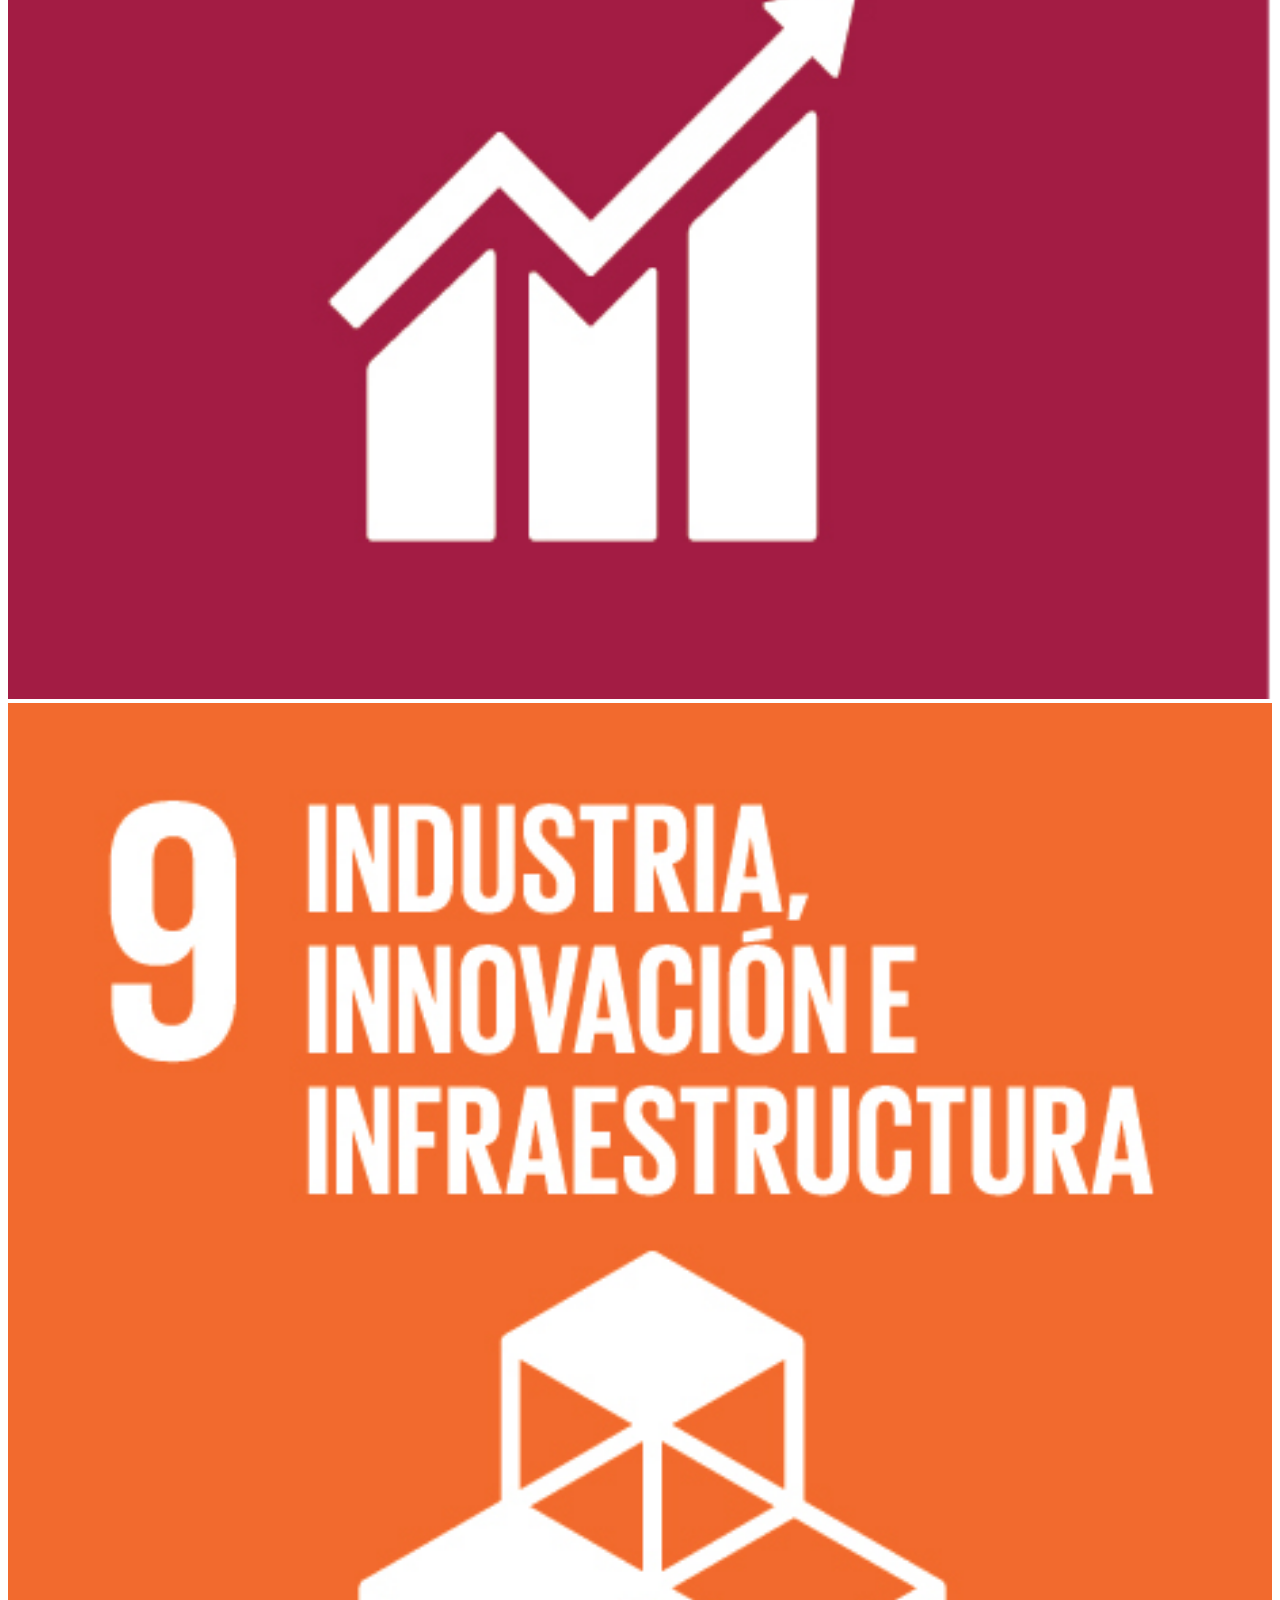
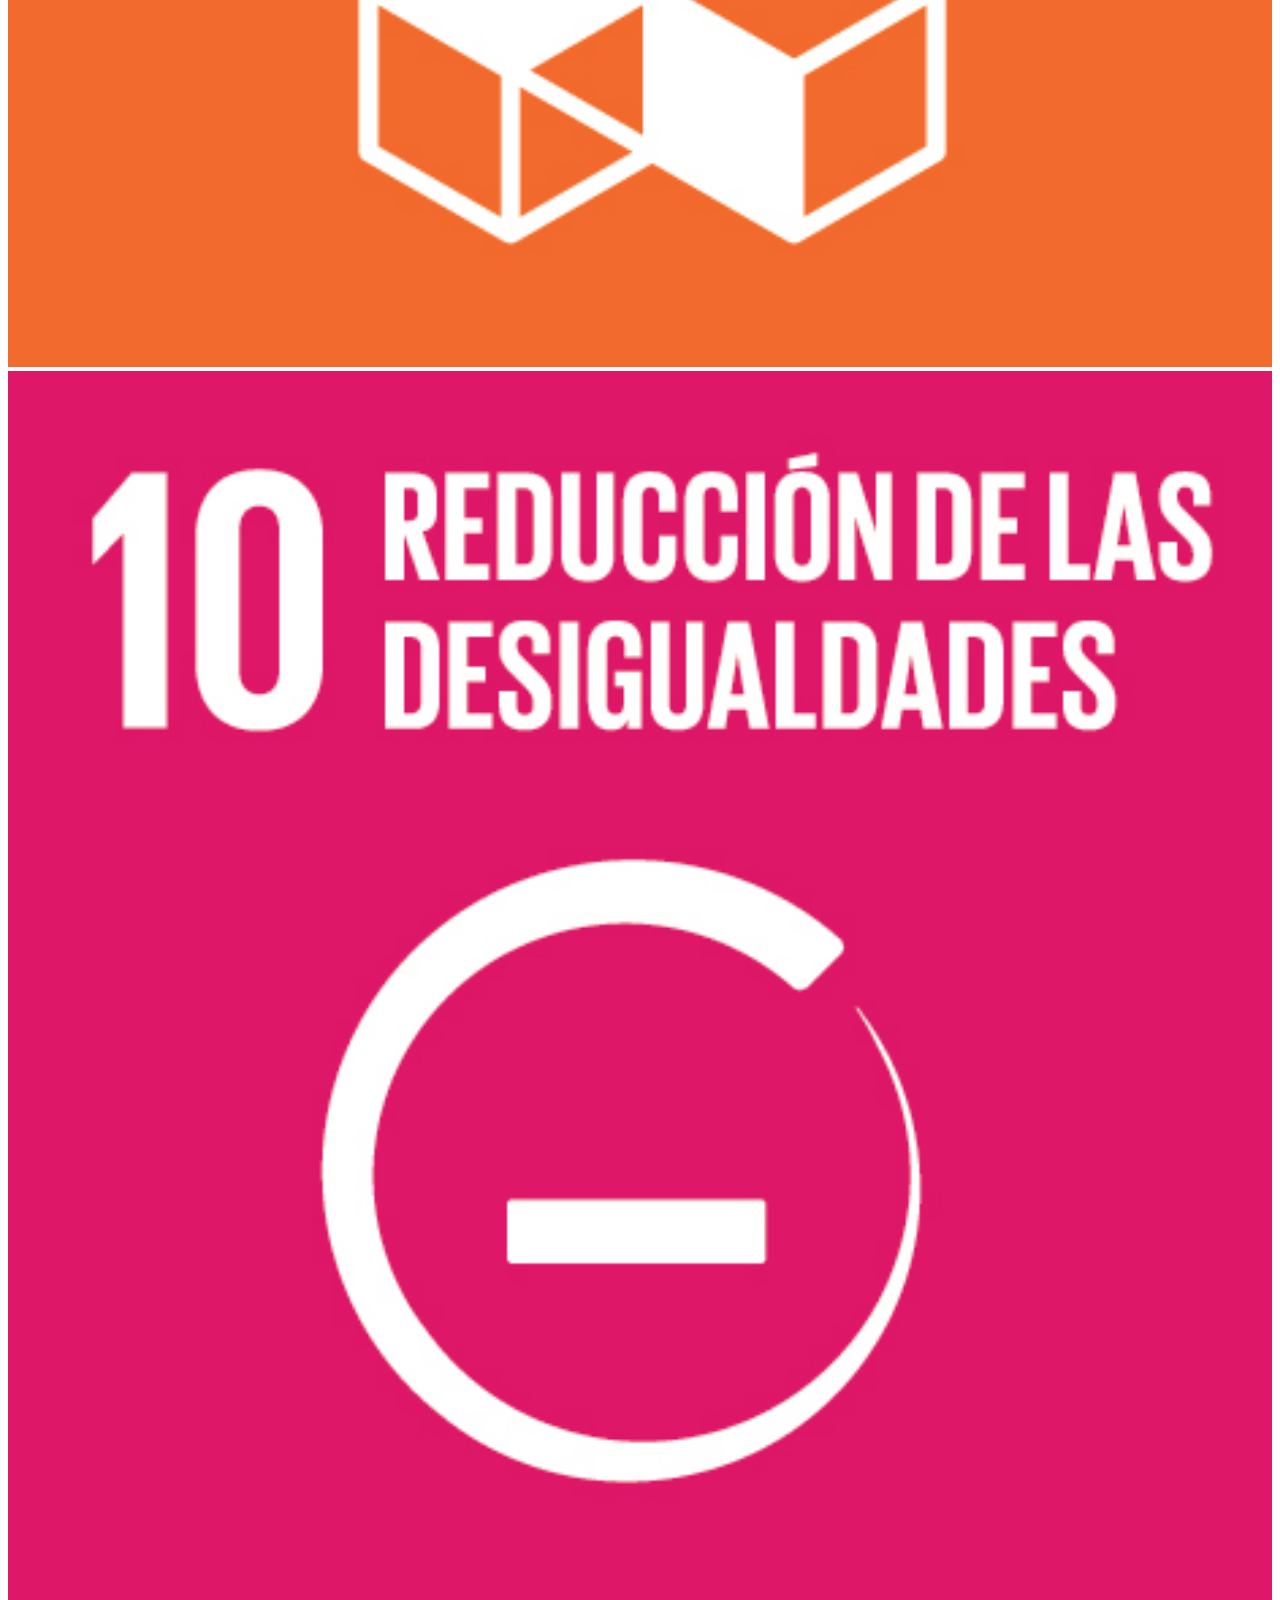
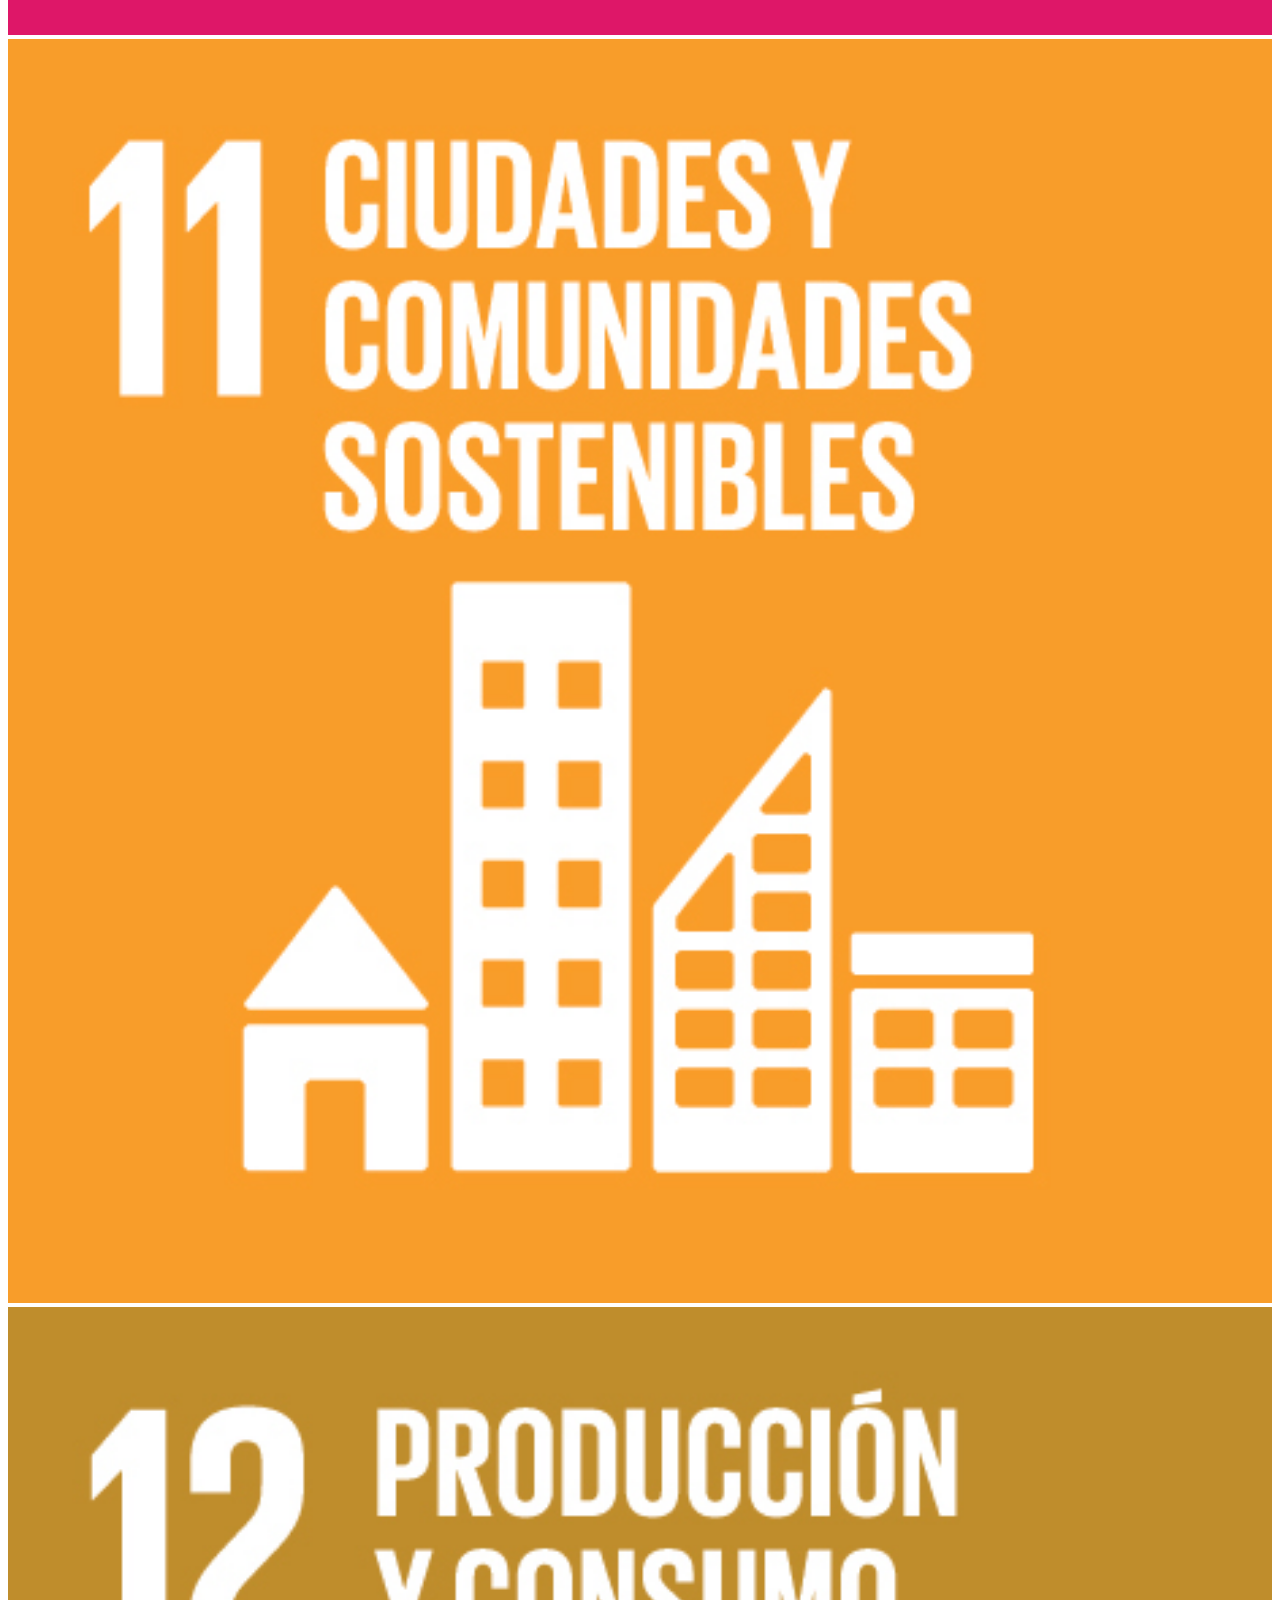
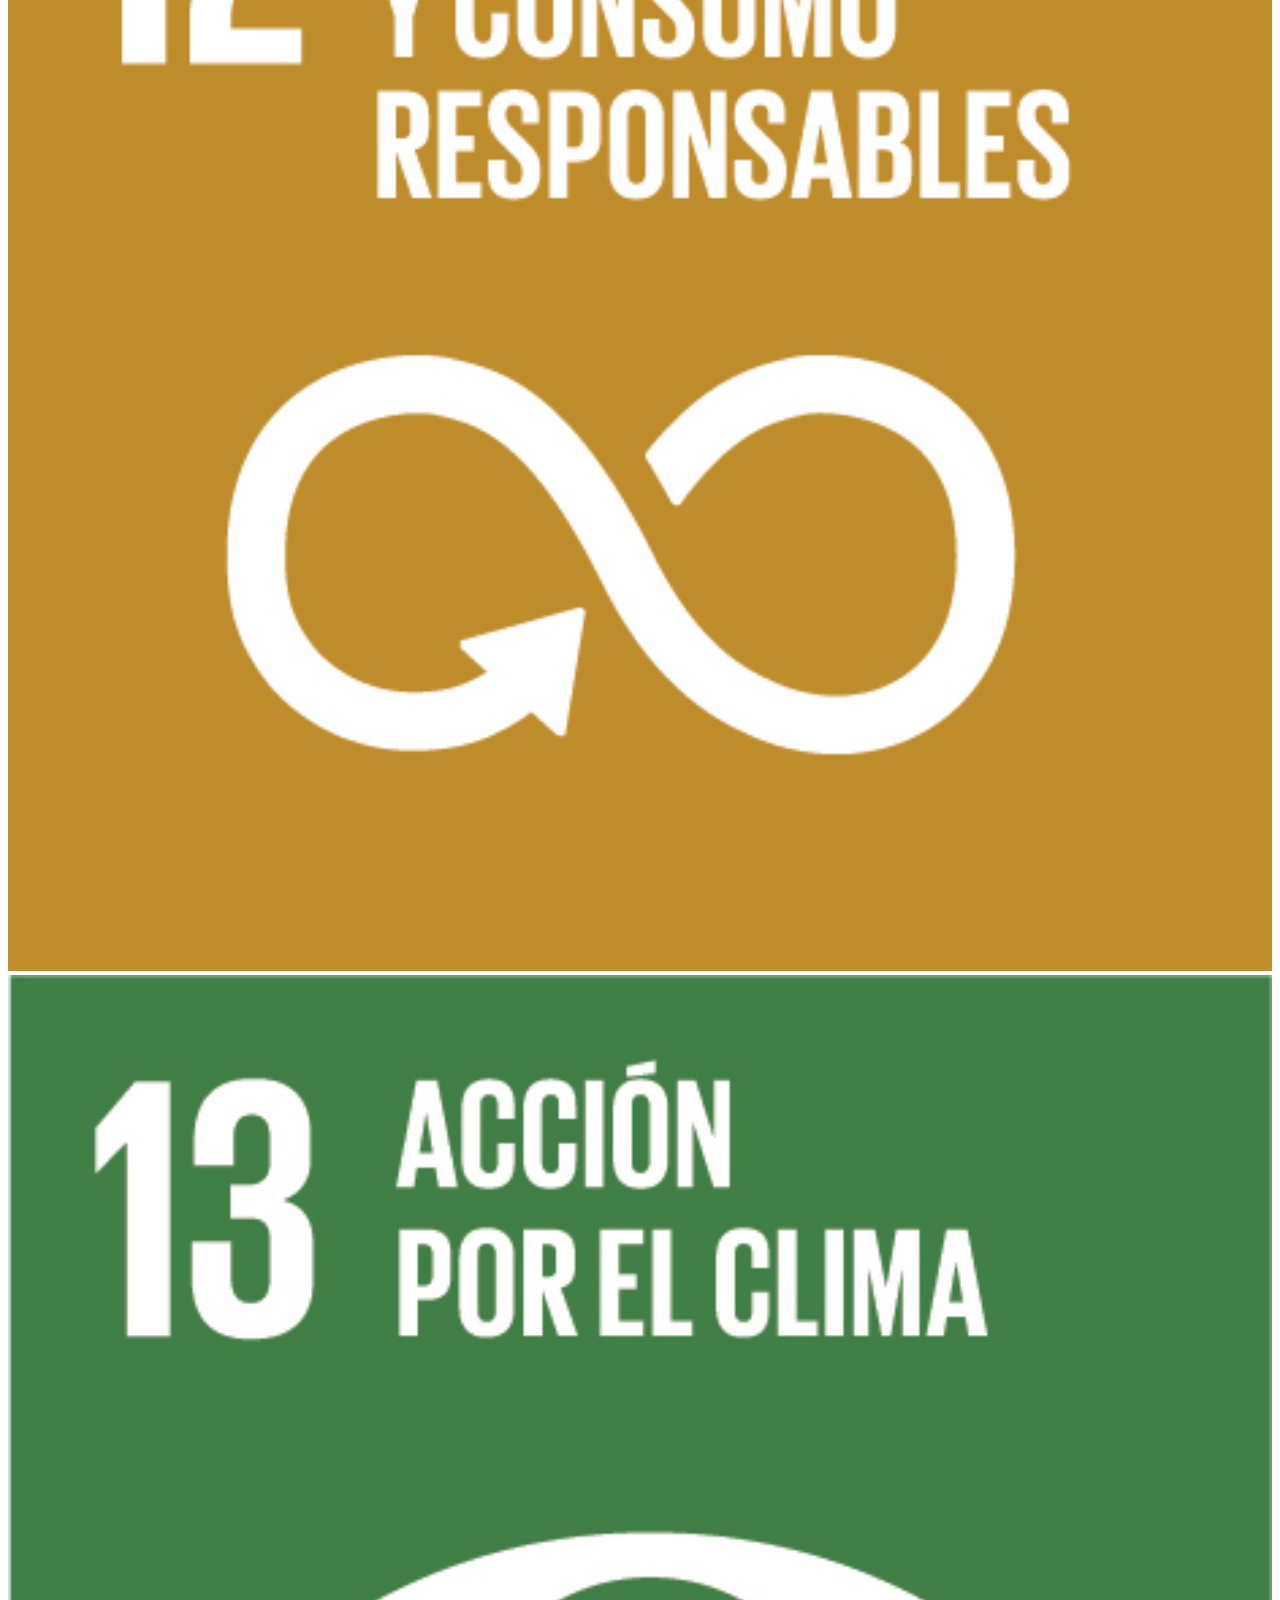
==== commit a3a6f1fb: "Add files via upload" ====
--- a/index.html
+++ b/index.html
@@ -14,6 +14,7 @@
 	<link href="https://fonts.googleapis.com/css?family=Anton" rel="stylesheet">
 	<link rel="stylesheet" href="http://ods.inei.gob.pe/ods/assets/dt/main.css">
 	<!-- <script type="text/javascript" src="js/boostrap.js"></script> -->
+	<meta charset="UTF-8">
 </head>
 <body>
 <script>
@@ -25,15 +26,15 @@
 	    <div class="navbar-header">
 	    	<div class="col-md-12">
 	    		<div class="col-md-1 col-xs-2">
-	    				<img class="img_logo_inei" src="http://ods.inei.gob.pe/ods/images/logos/logo_inei.png" width="130%">	
+	    				<img class="img_logo_inei" src="images/Logo_Pnud.png" width="130%">	
 				</div>
 		    	<div class="col-md-10 col-xs-8" align="center">
-		    		<div class="col-md-2"></div>
+		    		<div class="col-md-3"></div>
 		    		<div class="col-md-8">
-		    				<h2 class="titulo_header_ods">PERÚ : SISTEMA DE MONITOREO Y SEGUIMIENTO DE LOS INDICADORES DE LOS OBJETIVOS DE DESARROLLO SOSTENIBLE</h2>	
+		    				<h2 class="titulo_header_ods">VENEZUELA : SISTEMA DE MONITOREO Y SEGUIMIENTO DE LOS INDICADORES DE LOS OBJETIVOS DE DESARROLLO SOSTENIBLE</h2>	
 	    
 		    		</div>
-		    		<div class="col-md-2"></div>
+		    		<div class="col-md-1"></div>
 		    	</div>
 		      	<div class="col-md-1 col-xs-2">
 		      			<!--<img  class="img_logo_censo"  src="<?php// echo base_url(); ?>images/logos/logo_censo.png" width="100%">-->
@@ -120,93 +121,93 @@
 <section class="container" id="div_objetivos_ods" style="display:block">
 	<div class="col-md-12">
 					<div class="form-group col-md-2 col-xs-4">
-				<a href="http://ods.inei.gob.pe/ods/objetivos-de-desarrollo-sostenible/fin-de-la-pobreza">
-					<img  id="1" class="img_ods" src="images/variable_sistema/S_SDG_Icons-01-01.png" alt="" width="100%">
+				<a href="pobreza.html">
+					<img  id="1" class="img_ods" src="images/01_Pobreza.png" alt="" width="100%">
 				</a>
 			</div>
 					<div class="form-group col-md-2 col-xs-4">
 				<a href="http://ods.inei.gob.pe/ods/objetivos-de-desarrollo-sostenible/hambre-cero">
-					<img  id="2" class="img_ods" src="images/variable_sistema/S_SDG_Icons-01-02.png" alt="" width="100%">
+					<img  id="2" class="img_ods" src="images/02_Hambre.png" alt="" width="100%">
 				</a>
 			</div>
 					<div class="form-group col-md-2 col-xs-4">
 				<a href="http://ods.inei.gob.pe/ods/objetivos-de-desarrollo-sostenible/salud-y-bienestar">
-					<img  id="3" class="img_ods" src="images/variable_sistema/S_SDG_Icons-01-03.png" alt="" width="100%">
+					<img  id="3" class="img_ods" src="images/03_Salud.png" alt="" width="100%">
 				</a>
 			</div>
 					<div class="form-group col-md-2 col-xs-4">
 				<a href="http://ods.inei.gob.pe/ods/objetivos-de-desarrollo-sostenible/educacion-de-calidad">
-					<img  id="4" class="img_ods" src="images/variable_sistema/S_SDG_Icons-01-04.png" alt="" width="100%">
+					<img  id="4" class="img_ods" src="images/04_Educacion.png" alt="" width="100%">
 				</a>
 			</div>
 					<div class="form-group col-md-2 col-xs-4">
 				<a href="http://ods.inei.gob.pe/ods/objetivos-de-desarrollo-sostenible/igualdad-de-genero">
-					<img  id="5" class="img_ods" src="images/variable_sistema/S_SDG_Icons-01-05.png" alt="" width="100%">
+					<img  id="5" class="img_ods" src="images/05_IgualdadGenero.png" alt="" width="100%">
 				</a>
 			</div>
 					<div class="form-group col-md-2 col-xs-4">
 				<a href="http://ods.inei.gob.pe/ods/objetivos-de-desarrollo-sostenible/agua-limpia-y-saneamiento">
-					<img  id="6" class="img_ods" src="images/variable_sistema/S_SDG_Icons-01-06.png" alt="" width="100%">
+					<img  id="6" class="img_ods" src="images/06_AguaLimpia.png" alt="" width="100%">
 				</a>
 			</div>
 					<div class="form-group col-md-2 col-xs-4">
 				<a href="http://ods.inei.gob.pe/ods/objetivos-de-desarrollo-sostenible/energia-asequible-y-no-contaminante">
-					<img  id="7" class="img_ods" src="images/variable_sistema/S_SDG_Icons-01-07.png" alt="" width="100%">
+					<img  id="7" class="img_ods" src="images/07_Energia.png" alt="" width="100%">
 				</a>
 			</div>
 					<div class="form-group col-md-2 col-xs-4">
 				<a href="http://ods.inei.gob.pe/ods/objetivos-de-desarrollo-sostenible/trabajo-decente-y-crecimiento-economico">
-					<img  id="8" class="img_ods" src="images/variable_sistema/S_SDG_Icons-01-08.png" alt="" width="100%">
+					<img  id="8" class="img_ods" src="images/08_TrabajoDecente.png" alt="" width="100%">
 				</a>
 			</div>
 					<div class="form-group col-md-2 col-xs-4">
 				<a href="http://ods.inei.gob.pe/ods/objetivos-de-desarrollo-sostenible/industria-innovacion-e-infraestructura">
-					<img  id="9" class="img_ods" src="images/variable_sistema/S_SDG_Icons-01-09.png" alt="" width="100%">
+					<img  id="9" class="img_ods" src="images/09_Industria.png" alt="" width="100%">
 				</a>
 			</div>
 					<div class="form-group col-md-2 col-xs-4">
 				<a href="http://ods.inei.gob.pe/ods/objetivos-de-desarrollo-sostenible/reduccion-de-las-desigualdades">
-					<img  id="10" class="img_ods" src="images/variable_sistema/S_SDG_Icons-01-10.png" alt="" width="100%">
+					<img  id="10" class="img_ods" src="images/10_Desigualdad.png" alt="" width="100%">
 				</a>
 			</div>
 					<div class="form-group col-md-2 col-xs-4">
 				<a href="http://ods.inei.gob.pe/ods/objetivos-de-desarrollo-sostenible/ciudades-y-comunidades-sostenibles">
-					<img  id="11" class="img_ods" src="images/variable_sistema/S_SDG_Icons-01-11.png" alt="" width="100%">
+					<img  id="11" class="img_ods" src="images/11_CiudadesSostenibles.png" alt="" width="100%">
 				</a>
 			</div>
 					<div class="form-group col-md-2 col-xs-4">
 				<a href="http://ods.inei.gob.pe/ods/objetivos-de-desarrollo-sostenible/produccion-y-consumo-responsables">
-					<img  id="12" class="img_ods" src="images/variable_sistema/S_SDG_Icons-01-12.png" alt="" width="100%">
+					<img  id="12" class="img_ods" src="images/12_ProduccionResponsable.png" alt="" width="100%">
 				</a>
 			</div>
 					<div class="form-group col-md-2 col-xs-4">
 				<a href="http://ods.inei.gob.pe/ods/objetivos-de-desarrollo-sostenible/accion-por-el-clima">
-					<img  id="13" class="img_ods" src="images/variable_sistema/S_SDG_Icons-01-13.png" alt="" width="100%">
+					<img  id="13" class="img_ods" src="images/13_Clima.png" alt="" width="100%">
 				</a>
 			</div>
 					<div class="form-group col-md-2 col-xs-4">
 				<a href="http://ods.inei.gob.pe/ods/objetivos-de-desarrollo-sostenible/vida-submarina">
-					<img  id="14" class="img_ods" src="images/variable_sistema/S_SDG_Icons-01-14.png" alt="" width="100%">
+					<img  id="14" class="img_ods" src="images/14_VidaSubmarina.png" alt="" width="100%">
 				</a>
 			</div>
 					<div class="form-group col-md-2 col-xs-4">
 				<a href="http://ods.inei.gob.pe/ods/objetivos-de-desarrollo-sostenible/vida-de-ecosistemas-terrestres">
-					<img  id="15" class="img_ods" src="images/variable_sistema/S_SDG_Icons-01-15.png" alt="" width="100%">
+					<img  id="15" class="img_ods" src="images/15_Ecosistemas.png" alt="" width="100%">
 				</a>
 			</div>
 					<div class="form-group col-md-2 col-xs-4">
 				<a href="http://ods.inei.gob.pe/ods/objetivos-de-desarrollo-sostenible/paz-justicia-e-instituciones-solidas">
-					<img  id="16" class="img_ods" src="images/variable_sistema/S_SDG_Icons-01-16.png" alt="" width="100%">
+					<img  id="16" class="img_ods" src="images/16_Paz.png" alt="" width="100%">
 				</a>
 			</div>
 					<div class="form-group col-md-2 col-xs-4">
 				<a href="http://ods.inei.gob.pe/ods/objetivos-de-desarrollo-sostenible/alianzas-para-lograr-los-objetivos">
-					<img  id="17" class="img_ods" src="images/variable_sistema/S_SDG_Icons-01-17.png" alt="" width="100%">
+					<img  id="17" class="img_ods" src="images/17_Alianzas.png" alt="" width="100%">
 				</a>
 			</div>
 					<div class="form-group col-md-2 col-xs-4">
 				<a href="http://ods.inei.gob.pe/ods/objetivos-de-desarrollo-sostenible/interrelaciones-causales-entre-los-objetivos-y-metas-con-mira-al-anio-2030">
-					<img  id="18" class="img_ods" src="images/variable_sistema/S_SDG_Icons-01-18.jpg" alt="" width="100%">
+					<img  id="18" class="img_ods" src="images/18_ODS.jpg" alt="" width="100%">
 				</a>
 			</div>
 		
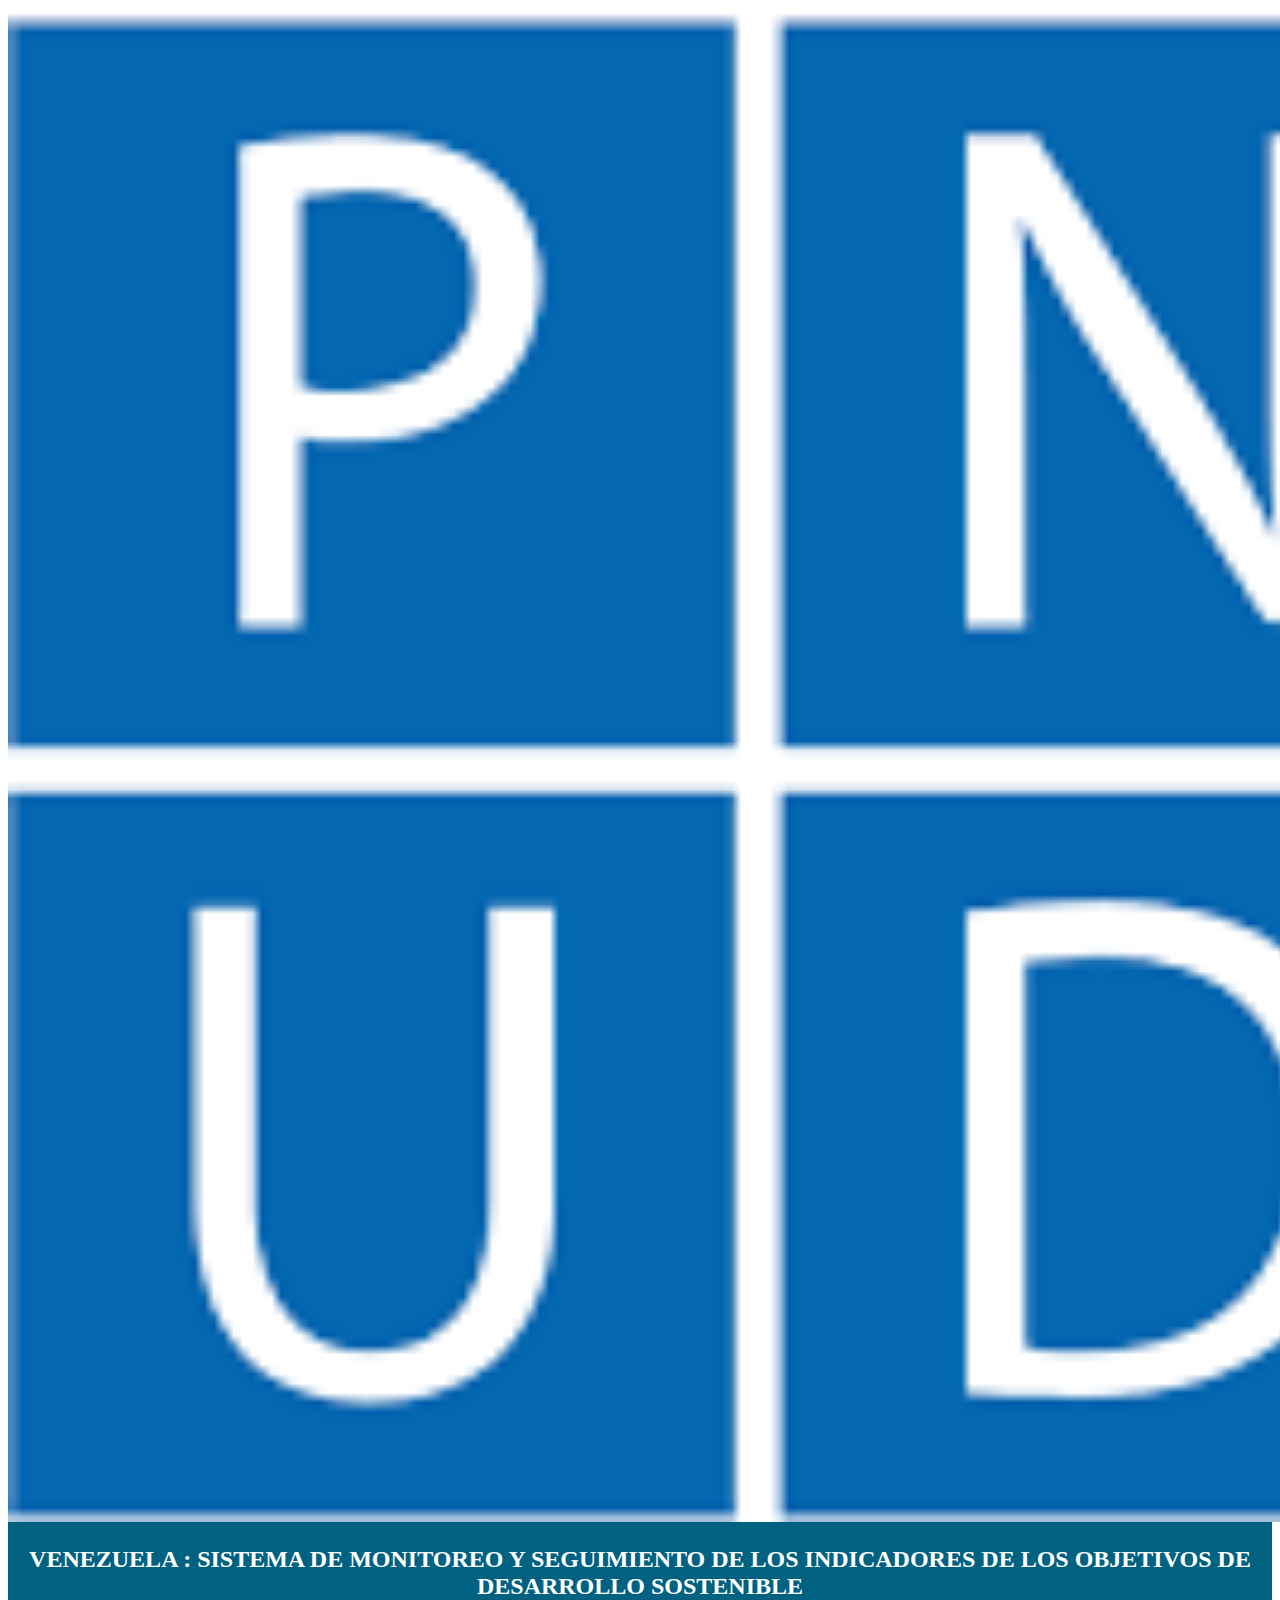
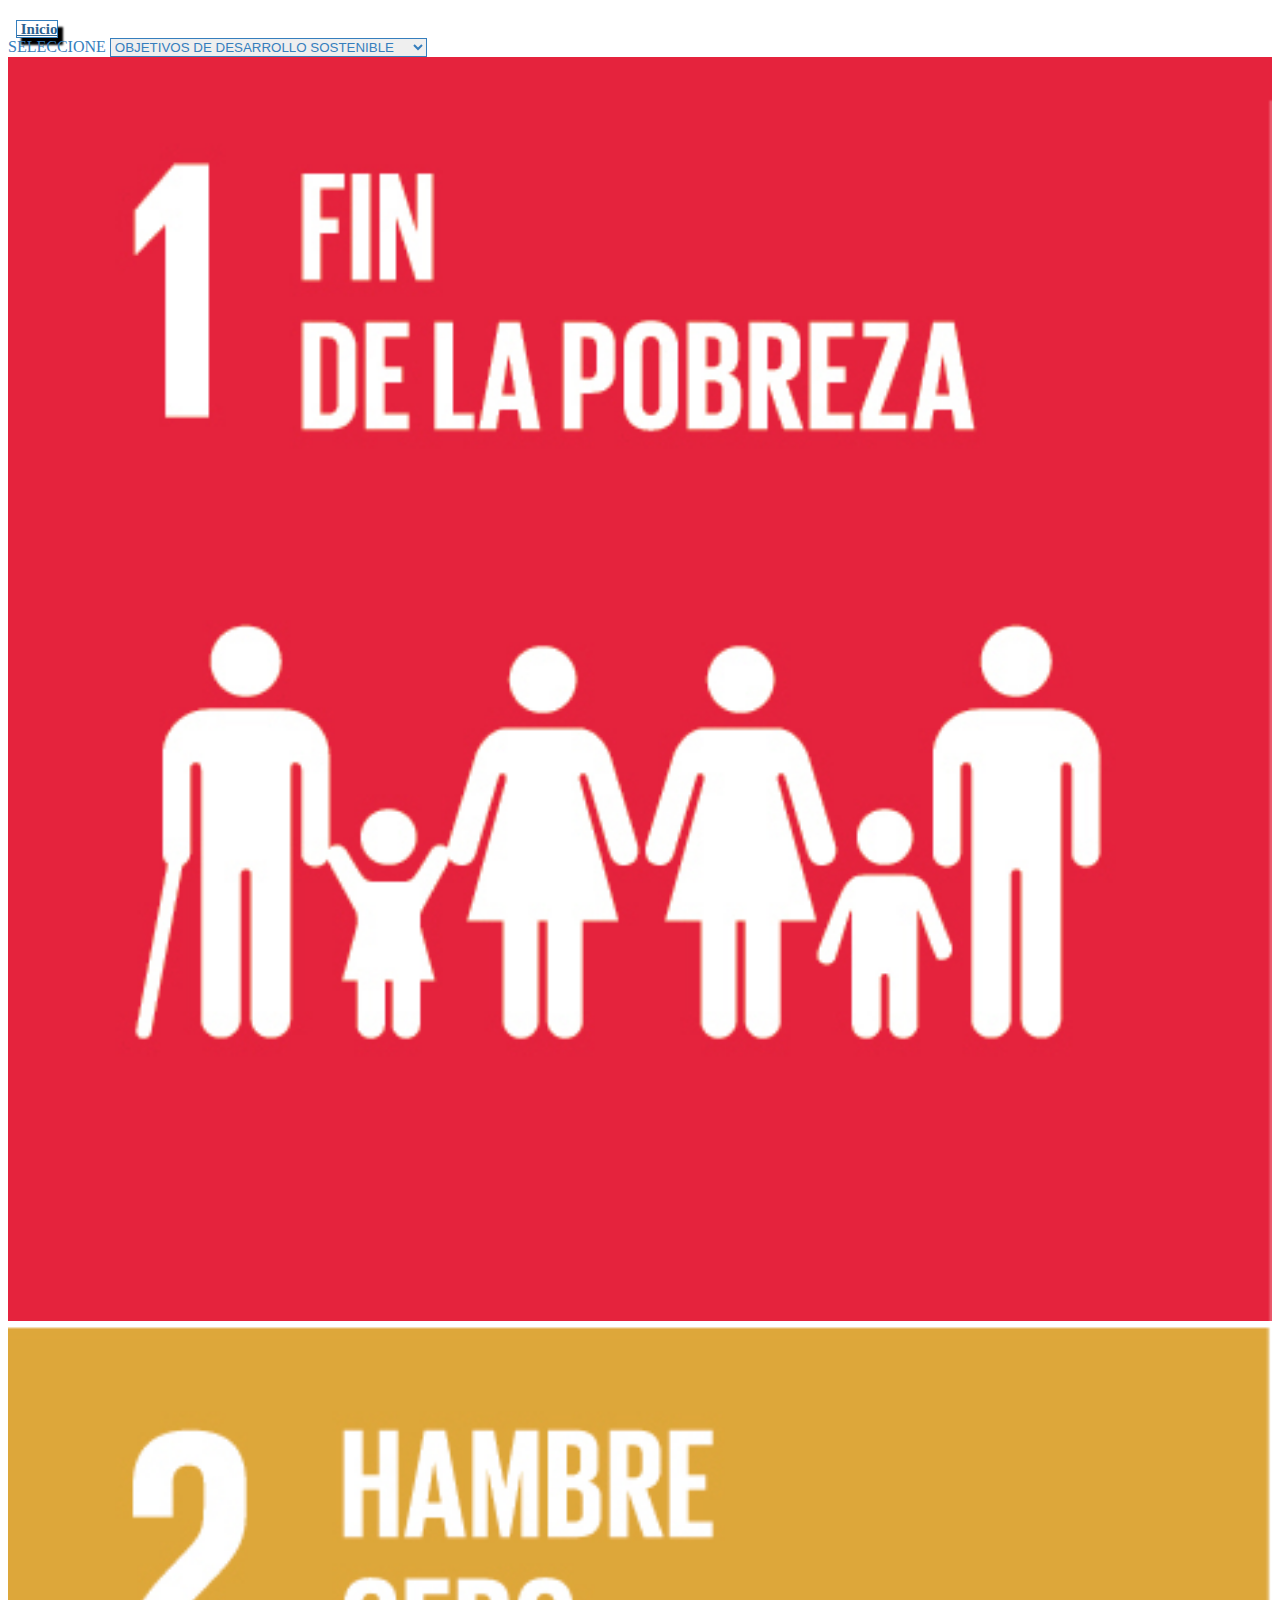
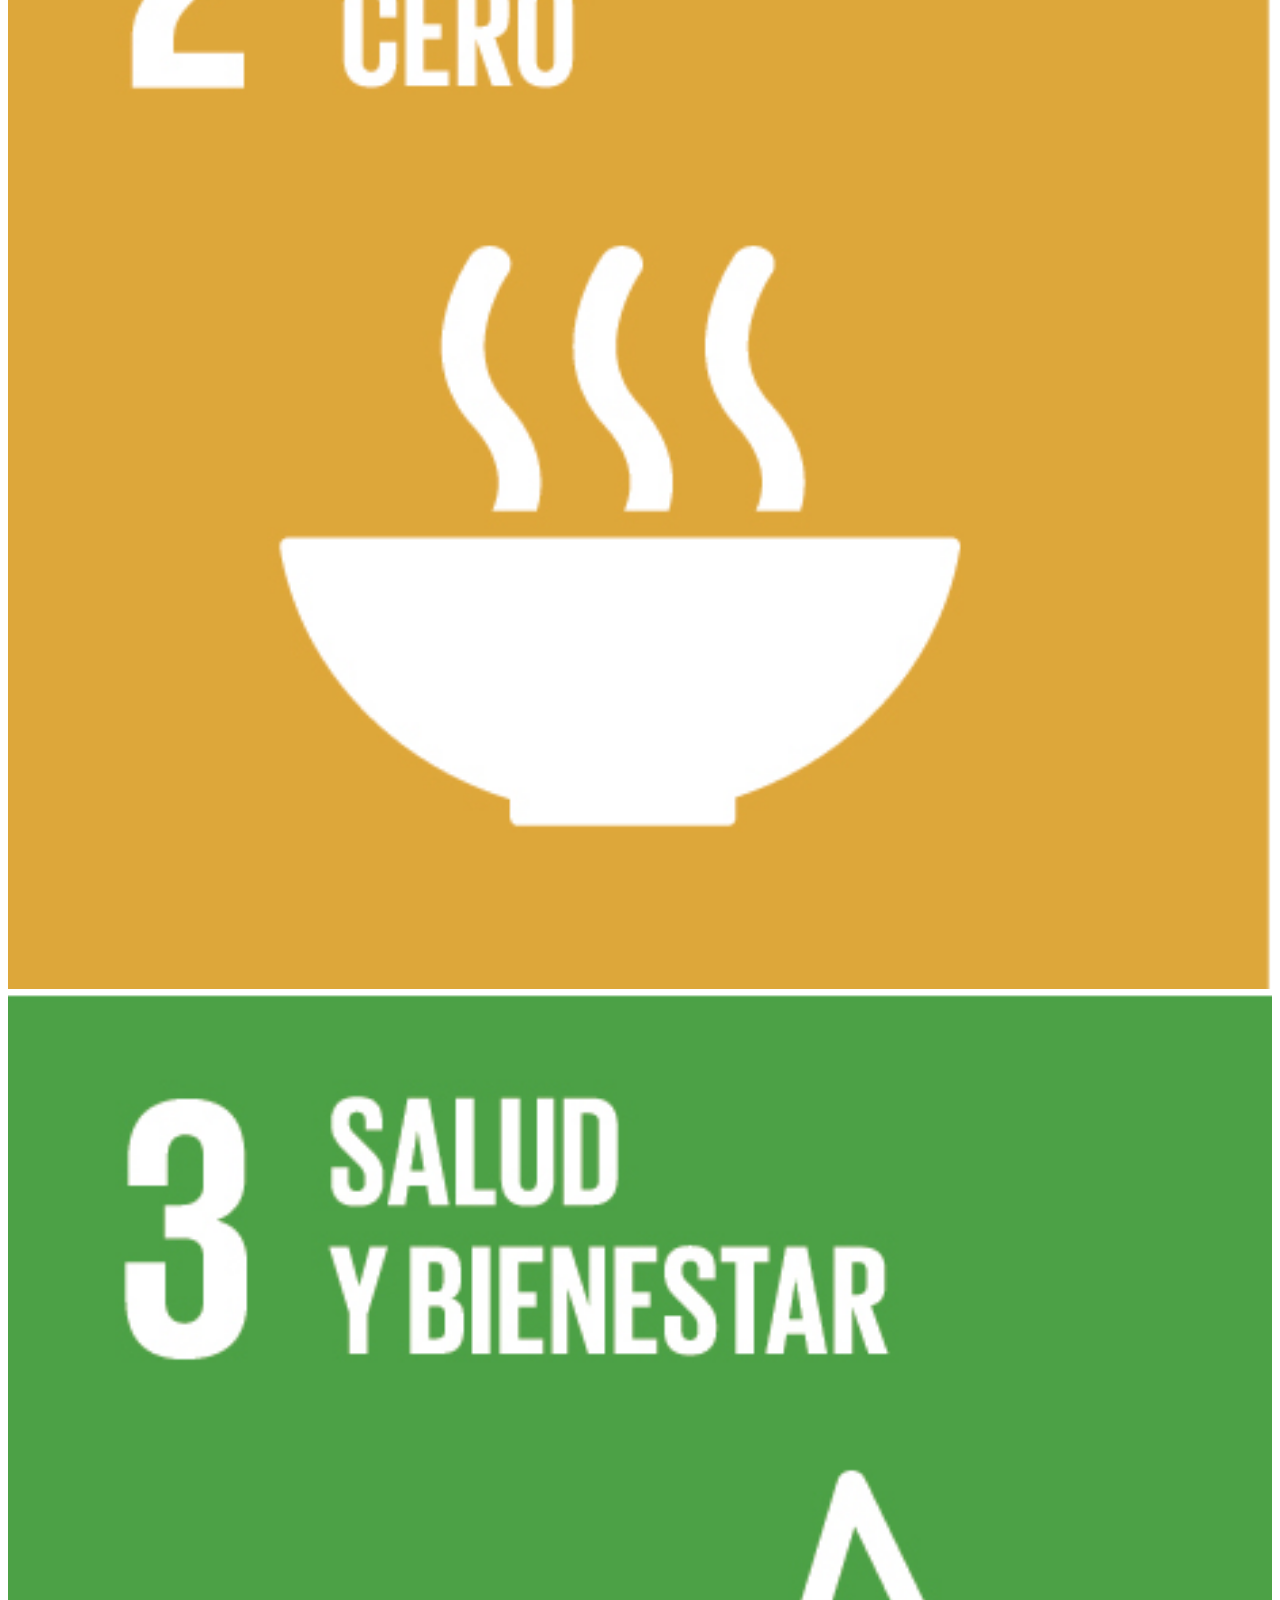
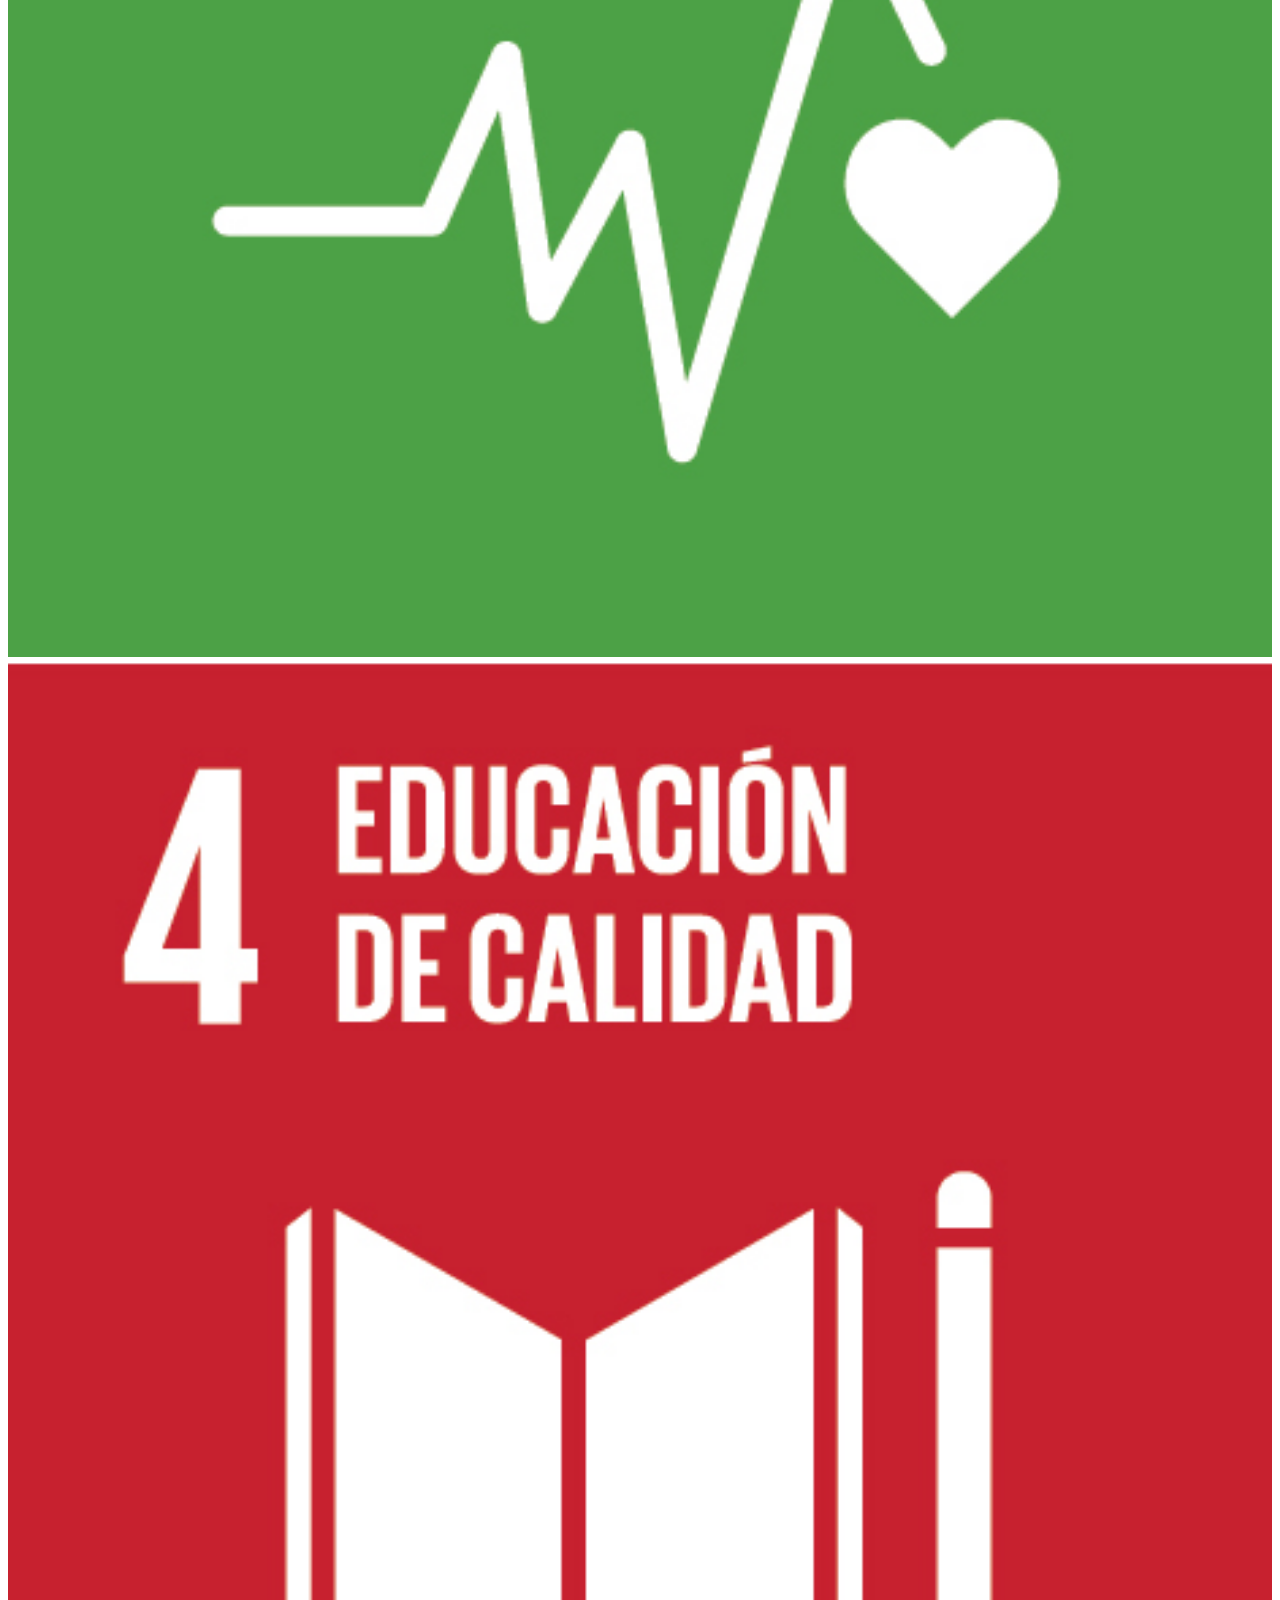
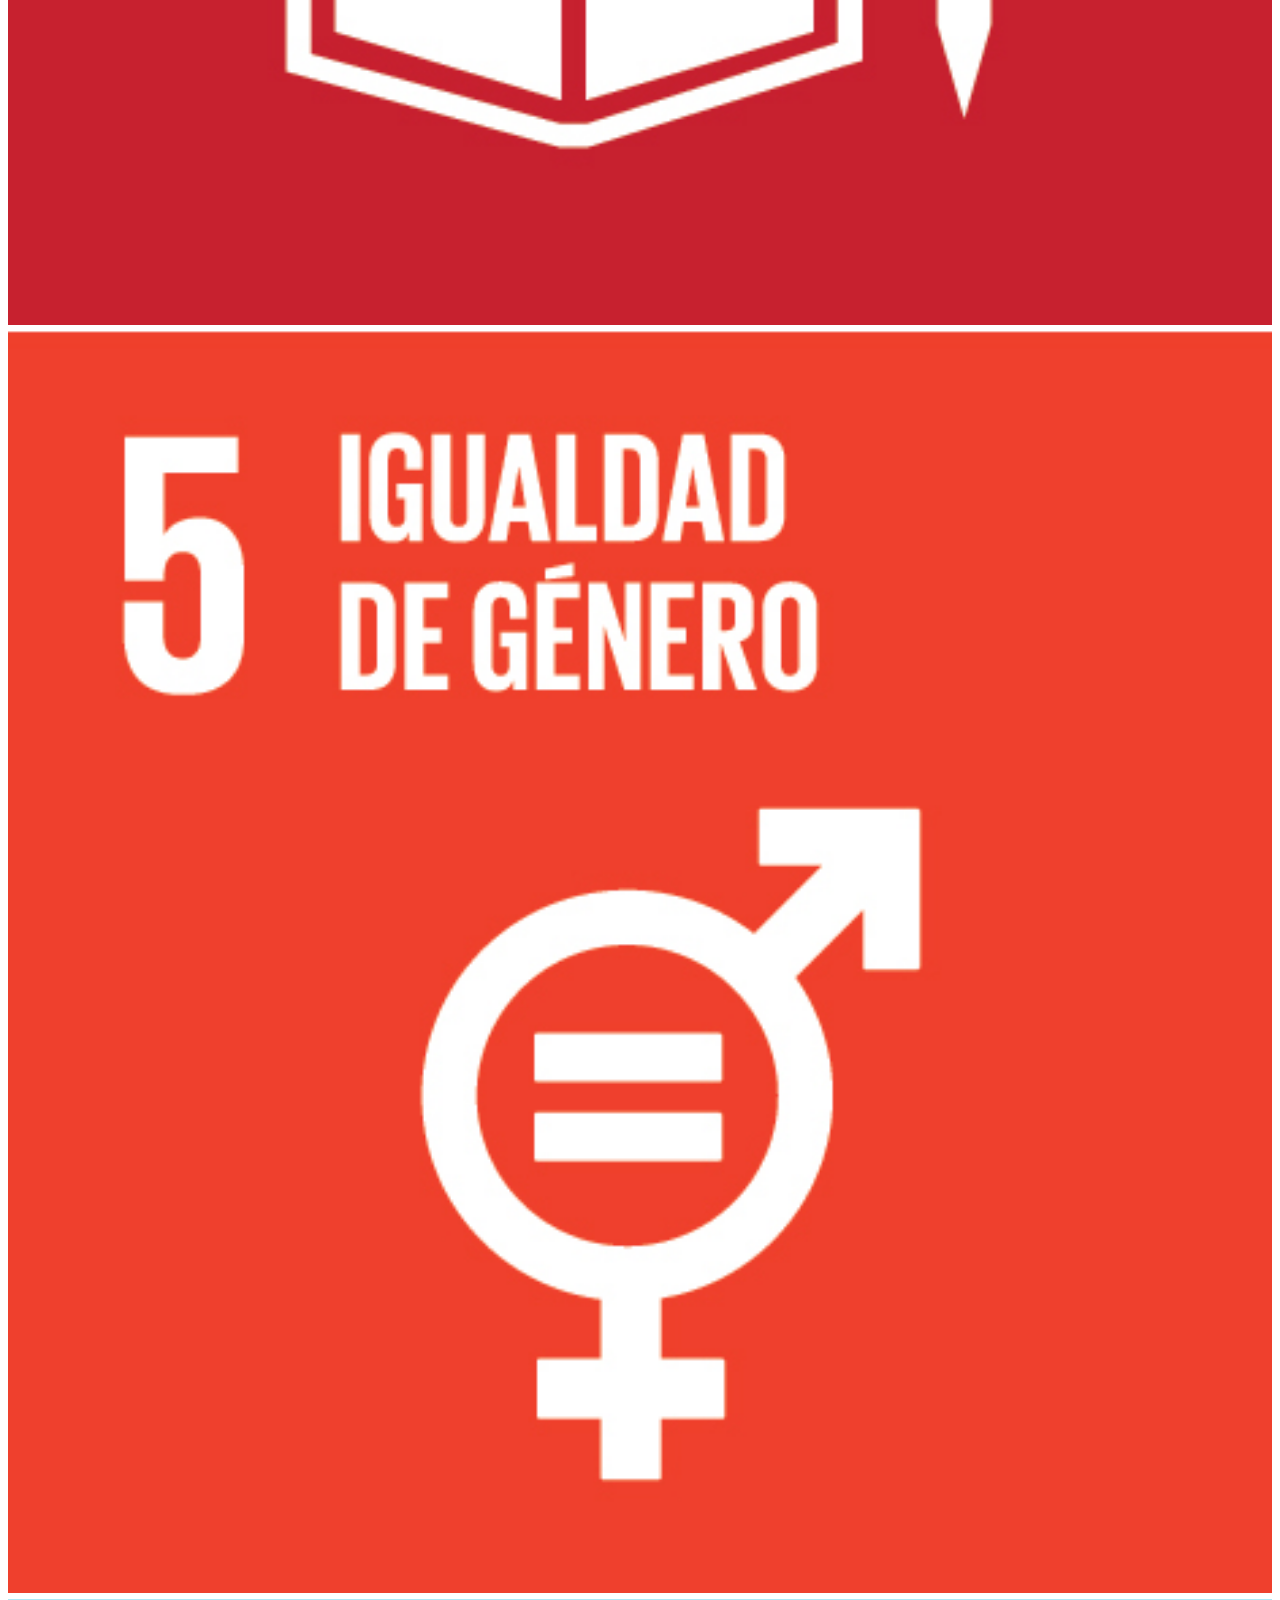
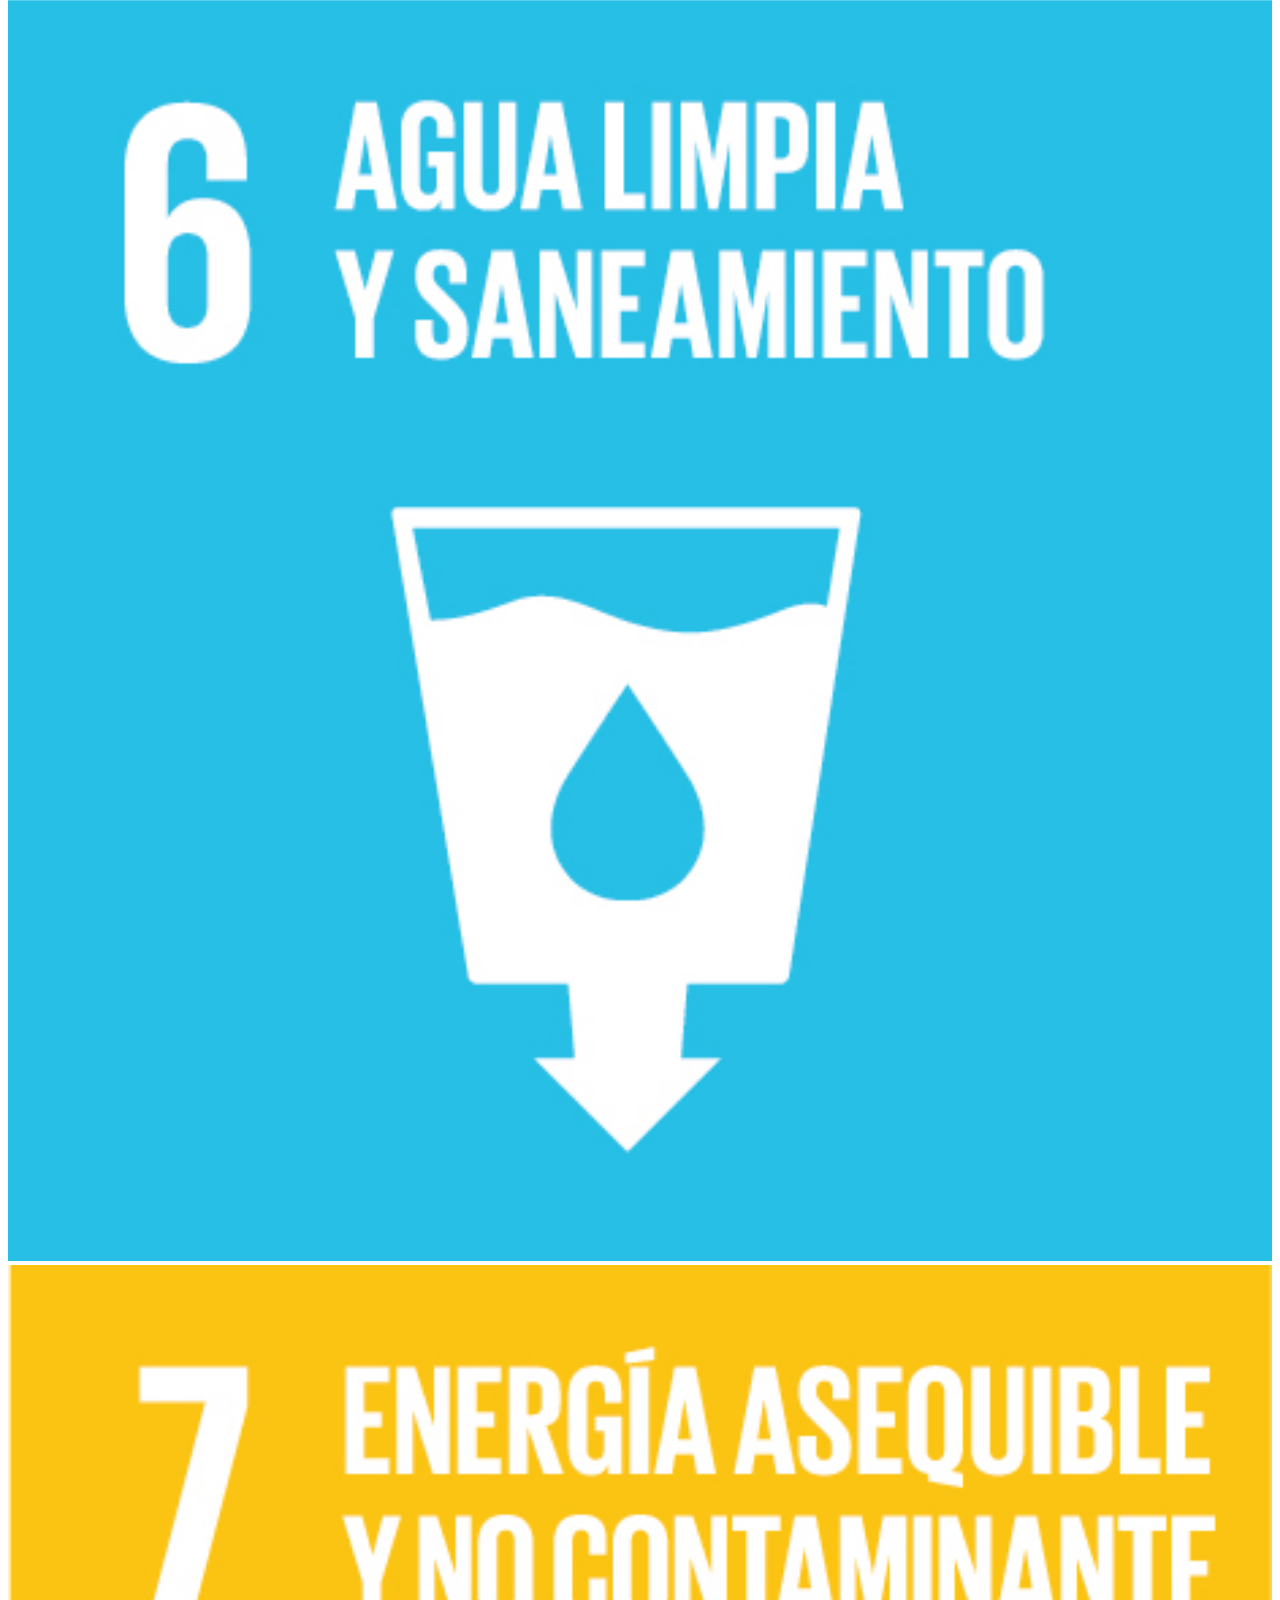
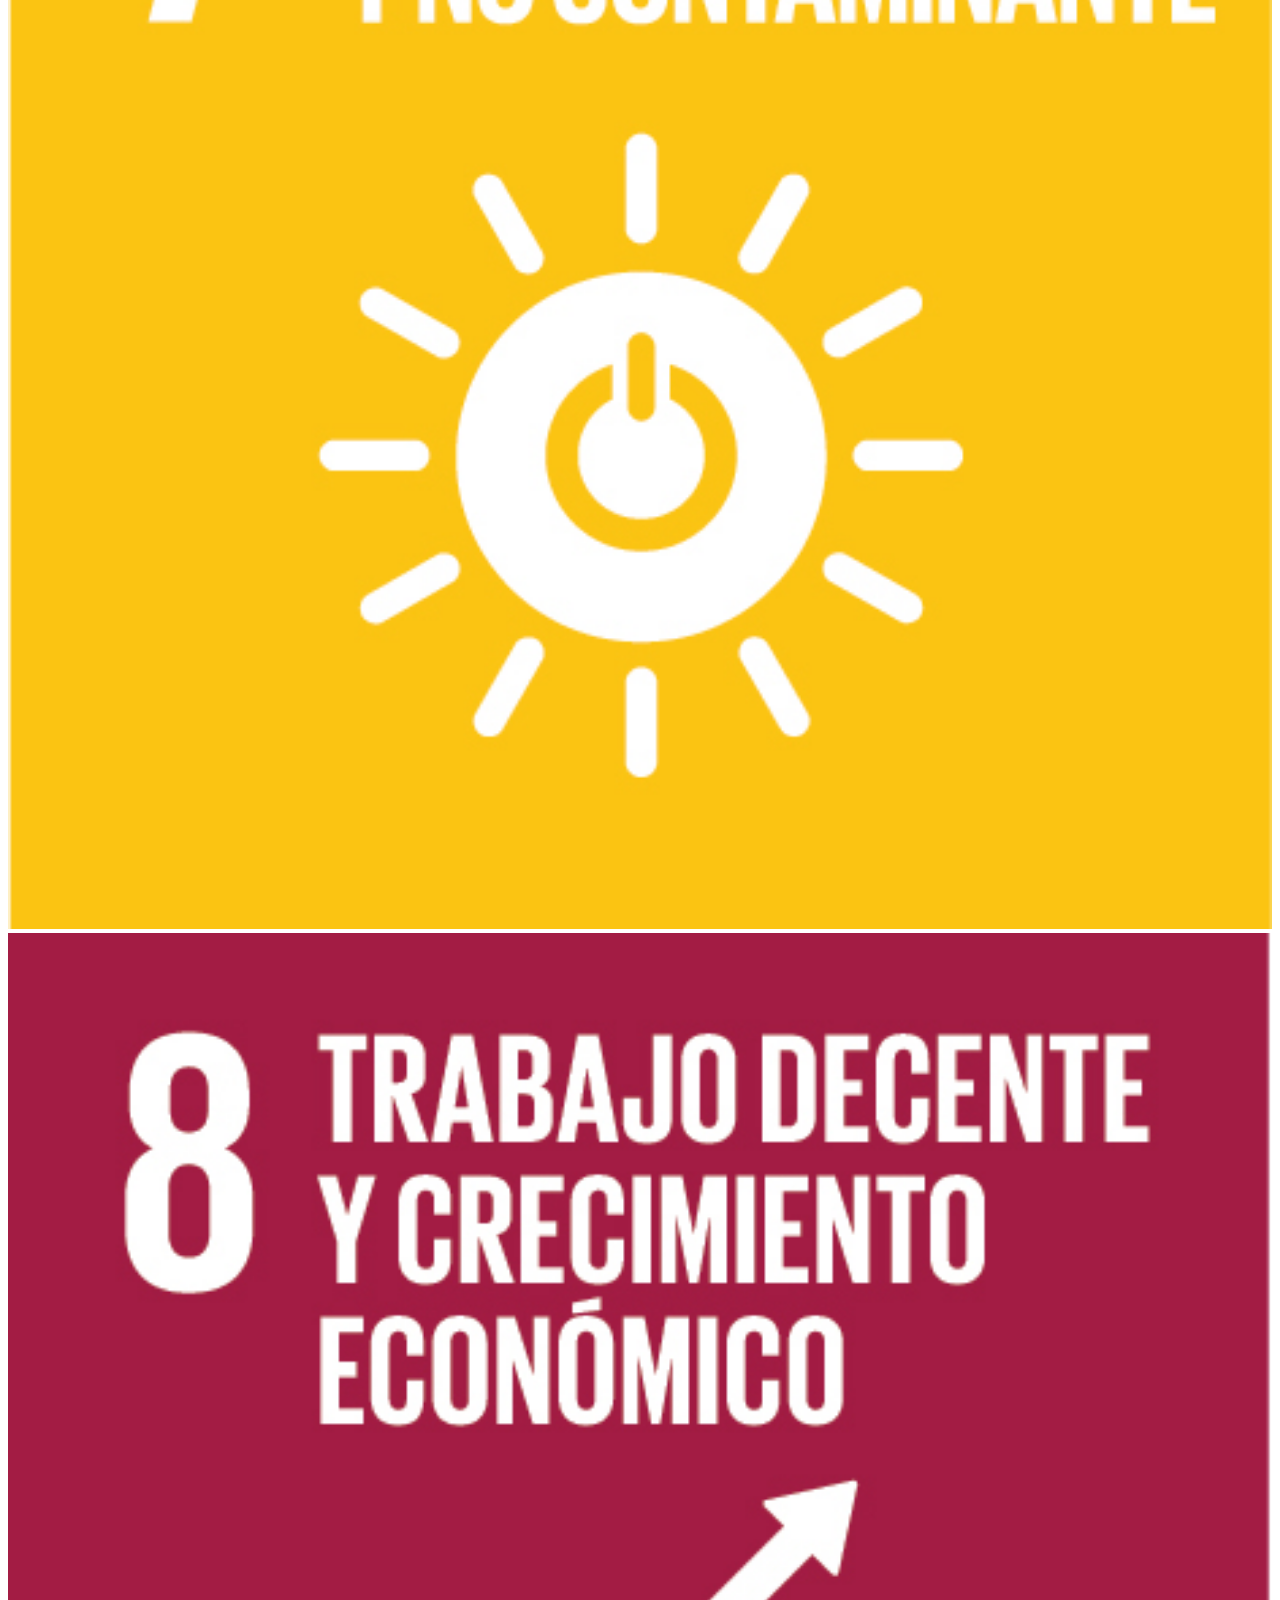
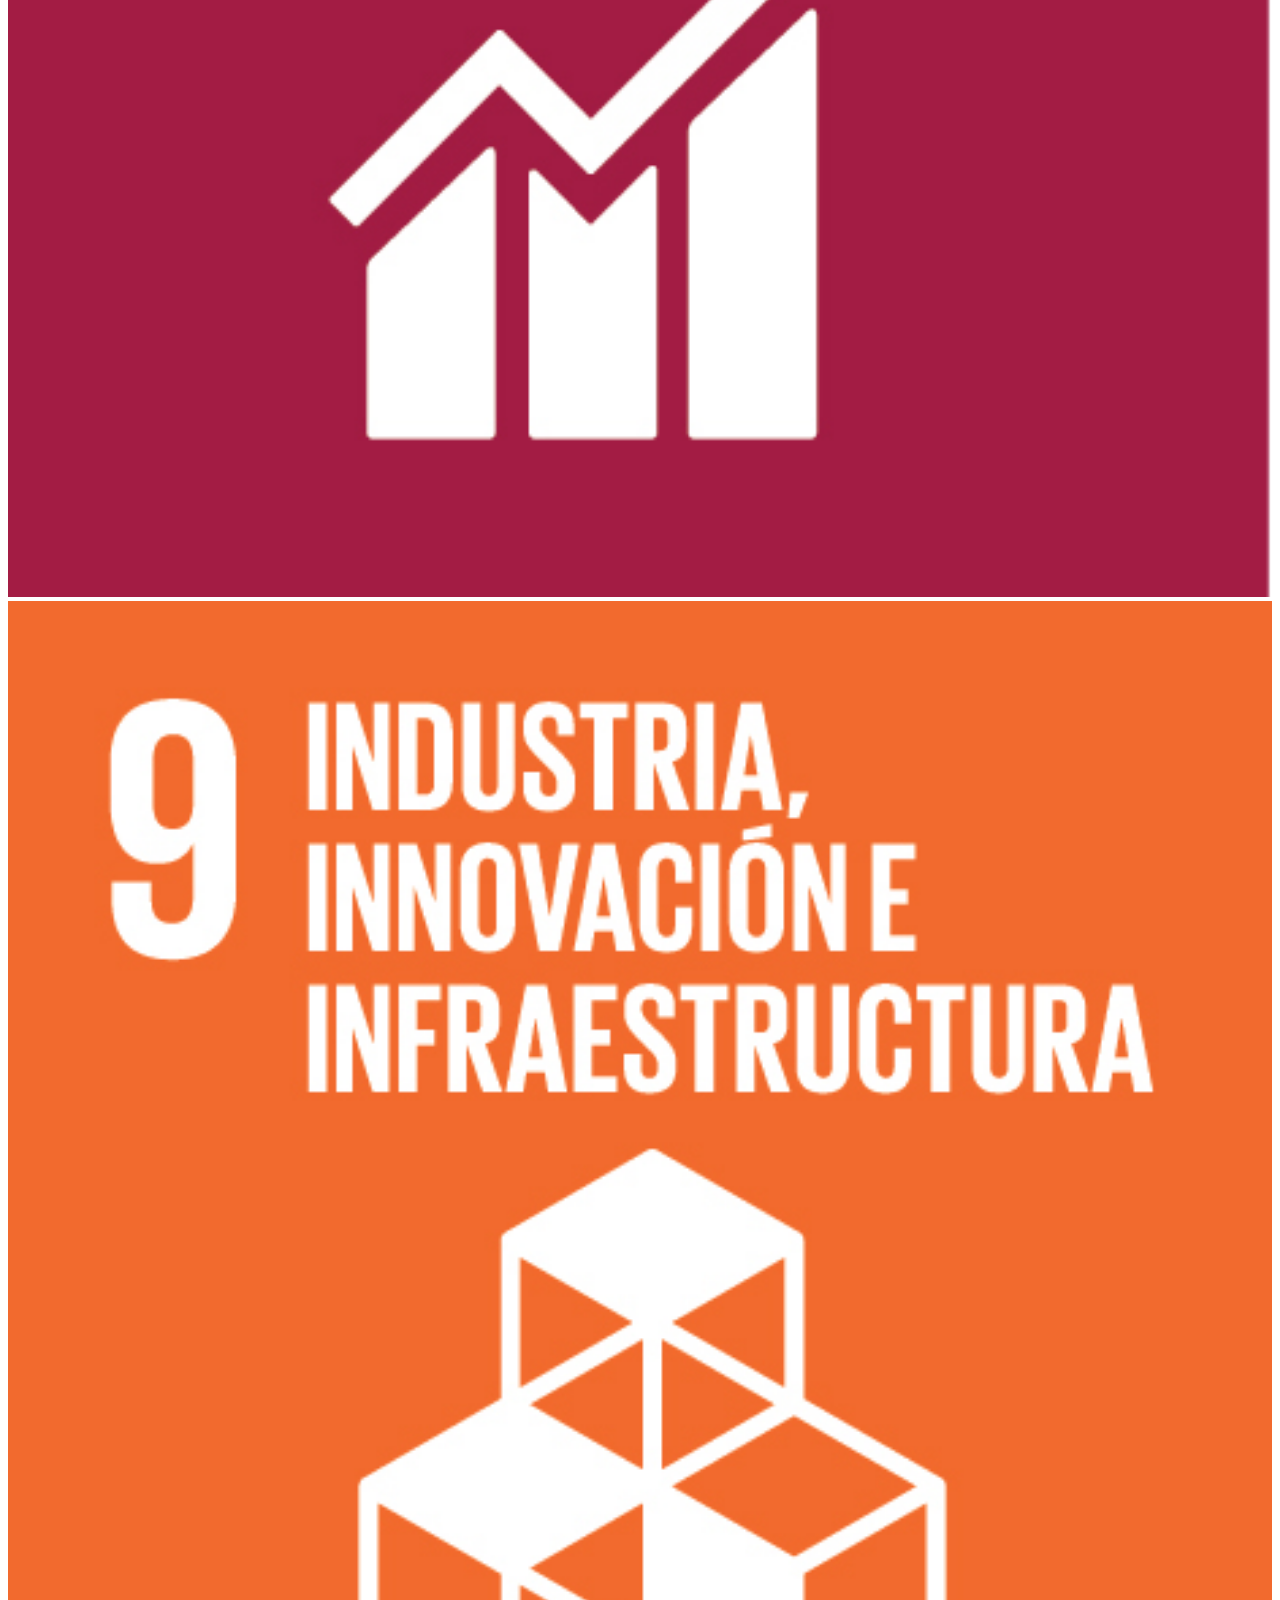
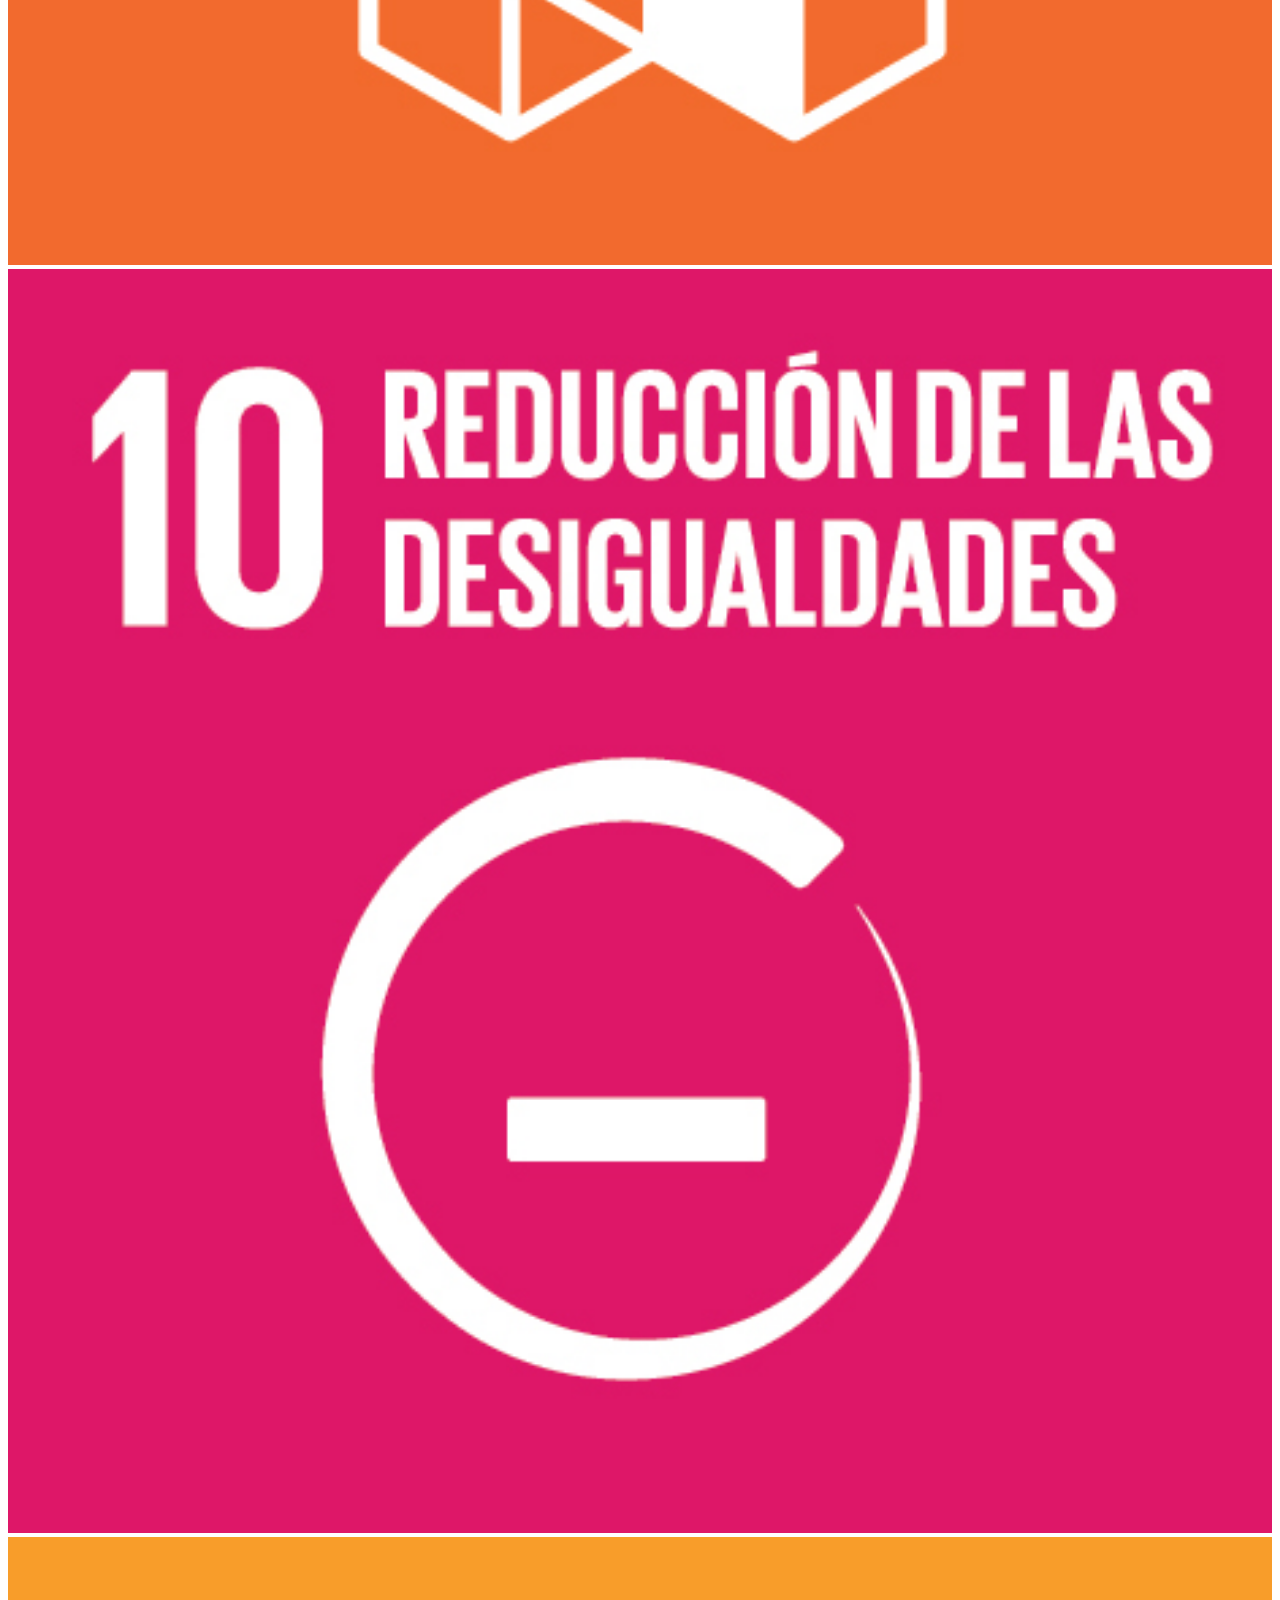
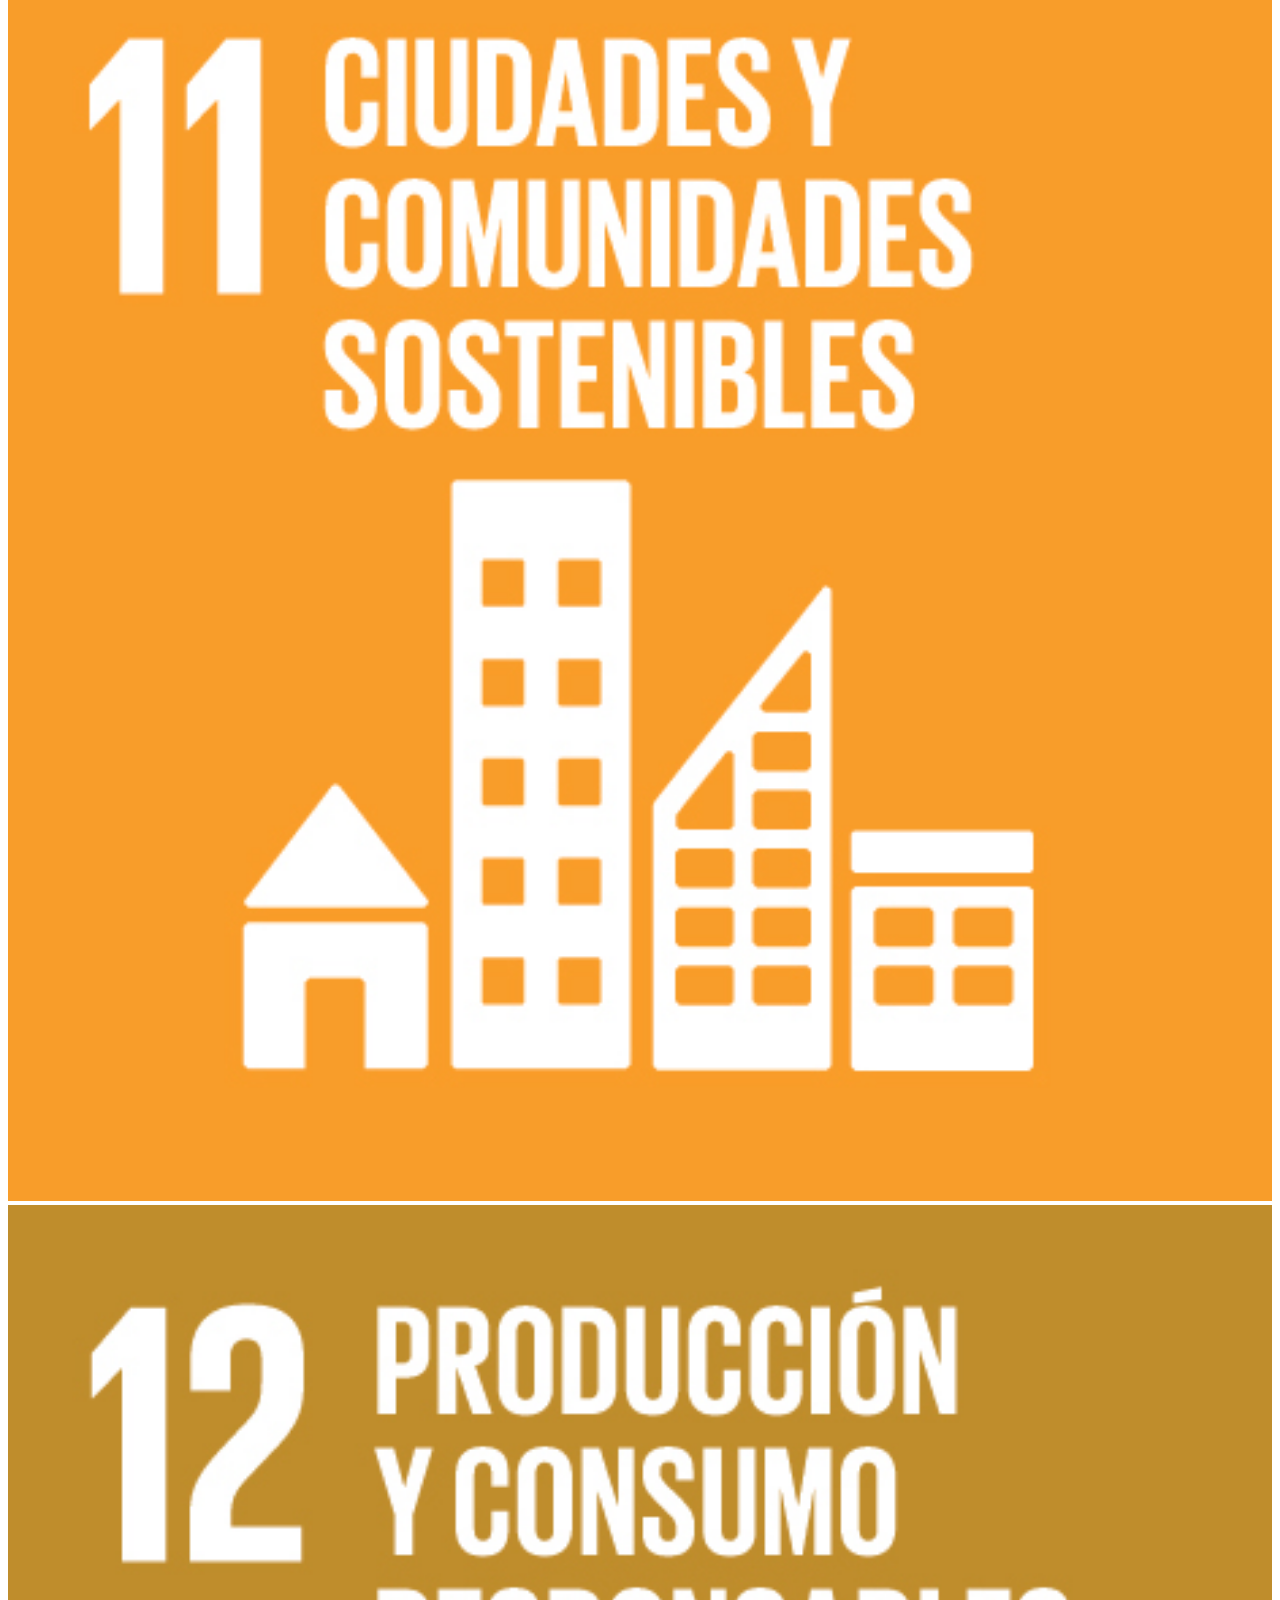
==== commit 10487943: "Add files via upload" ====
--- a/index.html
+++ b/index.html
@@ -15,655 +15,8 @@
 	<link rel="stylesheet" href="http://ods.inei.gob.pe/ods/assets/dt/main.css">
 	<!-- <script type="text/javascript" src="js/boostrap.js"></script> -->
 	<meta charset="UTF-8">
-</head>
-<body>
-<script>
-	BASE_URL = 'http://ods.inei.gob.pe/ods/';
-</script>
-<header>
-	<nav class="navbar">
-	  <div class="container-fluid">
-	    <div class="navbar-header">
-	    	<div class="col-md-12">
-	    		<div class="col-md-1 col-xs-2">
-	    				<img class="img_logo_inei" src="images/Logo_Pnud.png" width="130%">	
-				</div>
-		    	<div class="col-md-10 col-xs-8" align="center">
-		    		<div class="col-md-3"></div>
-		    		<div class="col-md-8">
-		    				<h2 class="titulo_header_ods">VENEZUELA : SISTEMA DE MONITOREO Y SEGUIMIENTO DE LOS INDICADORES DE LOS OBJETIVOS DE DESARROLLO SOSTENIBLE</h2>	
-	    
-		    		</div>
-		    		<div class="col-md-1"></div>
-		    	</div>
-		      	<div class="col-md-1 col-xs-2">
-		      			<!--<img  class="img_logo_censo"  src="<?php// echo base_url(); ?>images/logos/logo_censo.png" width="100%">-->
-		      	</div>
-	    	</div>
-			
-	    </div>
-	  </div>
-	</nav>
-</header> 
-
-
-
-<style>
-	.navbar{
-		background-color: #006180;
-		color: #fff;
-		font-weight: bold;
-		font-family: fantasy;
-	}
-	.btn-inicio{
-  		font-size: 15px;
-  		color: #2c6190;
-	    background-color: #fff;
-	    font-weight: bold;
-	    border: 1px solid #357ebd;
-	    box-shadow: 5px 7px 2px #000000;
-  	}
-  	.slc_ods{
-  		border: 1px solid #357ebd;
-    	color: #357ebd;
-  	}
-  	.label_ods{
-  		color: #357ebd;	
-  	}
-  	@media(min-width: 200px){
-		.img_logo_inei{
-			width: 119% !important;
-		}
-		.img_logo_censo{
-			width: 100%;
-		}
-  	}
-  	@media(min-width: 1300px){
-		.img_logo_inei{
-			width: 173% !important;
-		}
-		.img_logo_censo{
-			width: 134%;
-		}
-  	}
-  	@media(min-width: 1800px){
-  		.img_logo_inei{
-			width: 130% !important;
-		}
-		.img_logo_censo{
-			width: 100%;
-		}
-  	}
-
-</style>
-<section class="container">
-	<div class="col-md-12">
-		<div class="form-group col-md-1">
-			<label for="">&nbsp;</label>
-			<a href="http://ods.inei.gob.pe/ods/" class="btn btn-default form-control btn-inicio"><span class="glyphicon glyphicon-arrow-left"></span>&nbsp;Inicio</a>
-		</div>
-		<div class="col-md-5"></div>
-		<div class="form-group col-md-6">
-			<label class="label_ods">SELECCIONE</label>
-			<select class="form-control slc_ods " id="prueba_sel">
-				<optgroup label="INDICADOR">
-					<option value="1">OBJETIVOS DE DESARROLLO SOSTENIBLE</option>
-					<!-- <option value="2">PROGRAMAS PRESUPUESTALES</option> -->
-				</optgroup>
-				<!-- <optgroup label="INDICADOR EN COMUN">
-					<option value="3">ODS / PP</option>
-				</optgroup> -->
-			</select>
-		</div>
-	</div>
-</section>
-
-<section class="container" id="div_objetivos_ods" style="display:block">
-	<div class="col-md-12">
-					<div class="form-group col-md-2 col-xs-4">
-				<a href="pobreza.html">
-					<img  id="1" class="img_ods" src="images/01_Pobreza.png" alt="" width="100%">
-				</a>
-			</div>
-					<div class="form-group col-md-2 col-xs-4">
-				<a href="http://ods.inei.gob.pe/ods/objetivos-de-desarrollo-sostenible/hambre-cero">
-					<img  id="2" class="img_ods" src="images/02_Hambre.png" alt="" width="100%">
-				</a>
-			</div>
-					<div class="form-group col-md-2 col-xs-4">
-				<a href="http://ods.inei.gob.pe/ods/objetivos-de-desarrollo-sostenible/salud-y-bienestar">
-					<img  id="3" class="img_ods" src="images/03_Salud.png" alt="" width="100%">
-				</a>
-			</div>
-					<div class="form-group col-md-2 col-xs-4">
-				<a href="http://ods.inei.gob.pe/ods/objetivos-de-desarrollo-sostenible/educacion-de-calidad">
-					<img  id="4" class="img_ods" src="images/04_Educacion.png" alt="" width="100%">
-				</a>
-			</div>
-					<div class="form-group col-md-2 col-xs-4">
-				<a href="http://ods.inei.gob.pe/ods/objetivos-de-desarrollo-sostenible/igualdad-de-genero">
-					<img  id="5" class="img_ods" src="images/05_IgualdadGenero.png" alt="" width="100%">
-				</a>
-			</div>
-					<div class="form-group col-md-2 col-xs-4">
-				<a href="http://ods.inei.gob.pe/ods/objetivos-de-desarrollo-sostenible/agua-limpia-y-saneamiento">
-					<img  id="6" class="img_ods" src="images/06_AguaLimpia.png" alt="" width="100%">
-				</a>
-			</div>
-					<div class="form-group col-md-2 col-xs-4">
-				<a href="http://ods.inei.gob.pe/ods/objetivos-de-desarrollo-sostenible/energia-asequible-y-no-contaminante">
-					<img  id="7" class="img_ods" src="images/07_Energia.png" alt="" width="100%">
-				</a>
-			</div>
-					<div class="form-group col-md-2 col-xs-4">
-				<a href="http://ods.inei.gob.pe/ods/objetivos-de-desarrollo-sostenible/trabajo-decente-y-crecimiento-economico">
-					<img  id="8" class="img_ods" src="images/08_TrabajoDecente.png" alt="" width="100%">
-				</a>
-			</div>
-					<div class="form-group col-md-2 col-xs-4">
-				<a href="http://ods.inei.gob.pe/ods/objetivos-de-desarrollo-sostenible/industria-innovacion-e-infraestructura">
-					<img  id="9" class="img_ods" src="images/09_Industria.png" alt="" width="100%">
-				</a>
-			</div>
-					<div class="form-group col-md-2 col-xs-4">
-				<a href="http://ods.inei.gob.pe/ods/objetivos-de-desarrollo-sostenible/reduccion-de-las-desigualdades">
-					<img  id="10" class="img_ods" src="images/10_Desigualdad.png" alt="" width="100%">
-				</a>
-			</div>
-					<div class="form-group col-md-2 col-xs-4">
-				<a href="http://ods.inei.gob.pe/ods/objetivos-de-desarrollo-sostenible/ciudades-y-comunidades-sostenibles">
-					<img  id="11" class="img_ods" src="images/11_CiudadesSostenibles.png" alt="" width="100%">
-				</a>
-			</div>
-					<div class="form-group col-md-2 col-xs-4">
-				<a href="http://ods.inei.gob.pe/ods/objetivos-de-desarrollo-sostenible/produccion-y-consumo-responsables">
-					<img  id="12" class="img_ods" src="images/12_ProduccionResponsable.png" alt="" width="100%">
-				</a>
-			</div>
-					<div class="form-group col-md-2 col-xs-4">
-				<a href="http://ods.inei.gob.pe/ods/objetivos-de-desarrollo-sostenible/accion-por-el-clima">
-					<img  id="13" class="img_ods" src="images/13_Clima.png" alt="" width="100%">
-				</a>
-			</div>
-					<div class="form-group col-md-2 col-xs-4">
-				<a href="http://ods.inei.gob.pe/ods/objetivos-de-desarrollo-sostenible/vida-submarina">
-					<img  id="14" class="img_ods" src="images/14_VidaSubmarina.png" alt="" width="100%">
-				</a>
-			</div>
-					<div class="form-group col-md-2 col-xs-4">
-				<a href="http://ods.inei.gob.pe/ods/objetivos-de-desarrollo-sostenible/vida-de-ecosistemas-terrestres">
-					<img  id="15" class="img_ods" src="images/15_Ecosistemas.png" alt="" width="100%">
-				</a>
-			</div>
-					<div class="form-group col-md-2 col-xs-4">
-				<a href="http://ods.inei.gob.pe/ods/objetivos-de-desarrollo-sostenible/paz-justicia-e-instituciones-solidas">
-					<img  id="16" class="img_ods" src="images/16_Paz.png" alt="" width="100%">
-				</a>
-			</div>
-					<div class="form-group col-md-2 col-xs-4">
-				<a href="http://ods.inei.gob.pe/ods/objetivos-de-desarrollo-sostenible/alianzas-para-lograr-los-objetivos">
-					<img  id="17" class="img_ods" src="images/17_Alianzas.png" alt="" width="100%">
-				</a>
-			</div>
-					<div class="form-group col-md-2 col-xs-4">
-				<a href="http://ods.inei.gob.pe/ods/objetivos-de-desarrollo-sostenible/interrelaciones-causales-entre-los-objetivos-y-metas-con-mira-al-anio-2030">
-					<img  id="18" class="img_ods" src="images/18_ODS.jpg" alt="" width="100%">
-				</a>
-			</div>
-		
-	</div>
-</section>
-
-<section class="container" id="div_objetivos_ppr" style="display:none">
-	<div class="col-md-12">
-		<div class="col-md-12" align="center">
-			<!-- <div class="form-group"> -->
-				<label class="titulo_ods">PROGRAMAS PRESUPUESTALES</label>
-			<!-- </div> -->
-		</div>
-		<div class="col-md-12">
-			<table class="table table_ppr" id="table_ppr">
-				<thead>
-					<tr><th>CODIGO</th>
-						<th>DESCRIPCION</th>
-						<th>ENLACE</th>
-					</tr>
-				</thead>
-				<tbody>
-											<tr>
-							<td class="td_center">0001                                                                                                   </td>
-							<td> PROGRAMA ARTICULADO NUTRICIONAL</td>
-							<td class="td_center"><a href="http://ods.inei.gob.pe/ods/MainController/DimProgramaPresupuestal/1                                                                                                   ">Ingresar</a></td>
-						</tr>
-											<tr>
-							<td class="td_center">0002                                                                                                   </td>
-							<td> SALUD MATERNO NEONATAL</td>
-							<td class="td_center"><a href="http://ods.inei.gob.pe/ods/MainController/DimProgramaPresupuestal/2                                                                                                   ">Ingresar</a></td>
-						</tr>
-											<tr>
-							<td class="td_center">0016                                                                                                  </td>
-							<td> TBC-VIH/SIDA</td>
-							<td class="td_center"><a href="http://ods.inei.gob.pe/ods/MainController/DimProgramaPresupuestal/16                                                                                                  ">Ingresar</a></td>
-						</tr>
-											<tr>
-							<td class="td_center">0017                                                                                                  </td>
-							<td> ENFERMEDADES METAXÉNICAS Y ZOONÓSIS</td>
-							<td class="td_center"><a href="http://ods.inei.gob.pe/ods/MainController/DimProgramaPresupuestal/17                                                                                                  ">Ingresar</a></td>
-						</tr>
-											<tr>
-							<td class="td_center">0018                                                                                                  </td>
-							<td> ENFERMEDADES NO TRANSMISIBLES</td>
-							<td class="td_center"><a href="http://ods.inei.gob.pe/ods/MainController/DimProgramaPresupuestal/18                                                                                                  ">Ingresar</a></td>
-						</tr>
-											<tr>
-							<td class="td_center">0024                                                                                                  </td>
-							<td>PREVENCIÓN Y CONTROL DEL CÁNCER</td>
-							<td class="td_center"><a href="http://ods.inei.gob.pe/ods/MainController/DimProgramaPresupuestal/24                                                                                                  ">Ingresar</a></td>
-						</tr>
-											<tr>
-							<td class="td_center">0030                                                                                                  </td>
-							<td> REDUCCIÓN DE DELITOS Y FALTAS QUE AFECTAN LA SEGURIDAD CIUDADANA - CIUDAD</td>
-							<td class="td_center"><a href="http://ods.inei.gob.pe/ods/MainController/DimProgramaPresupuestal/30                                                                                                  ">Ingresar</a></td>
-						</tr>
-											<tr>
-							<td class="td_center">0036                                                                                                  </td>
-							<td> GESTIÓN INTEGRAL DE RESIDUOS SÓLIDOS</td>
-							<td class="td_center"><a href="http://ods.inei.gob.pe/ods/MainController/DimProgramaPresupuestal/36                                                                                                  ">Ingresar</a></td>
-						</tr>
-											<tr>
-							<td class="td_center">0042                                                                                                  </td>
-							<td> APROVECHAMIENTO  DE LOS  RECURSOS HÍDRICOS PARA USO AGRARIO</td>
-							<td class="td_center"><a href="http://ods.inei.gob.pe/ods/MainController/DimProgramaPresupuestal/42                                                                                                  ">Ingresar</a></td>
-						</tr>
-											<tr>
-							<td class="td_center">0046                                                                                                  </td>
-							<td>  ACCESO Y USO DE LA ELECTRIFICACIÓN RURAL</td>
-							<td class="td_center"><a href="http://ods.inei.gob.pe/ods/MainController/DimProgramaPresupuestal/46                                                                                                  ">Ingresar</a></td>
-						</tr>
-											<tr>
-							<td class="td_center">0047                                                                                                  </td>
-							<td> ACCESO Y USO ADECUADO DE LOS SERVICIOS PÚBLICOS DE TELECOMUNICACIONES E INFORMACIÓN ASOCIADOS</td>
-							<td class="td_center"><a href="http://ods.inei.gob.pe/ods/MainController/DimProgramaPresupuestal/47                                                                                                  ">Ingresar</a></td>
-						</tr>
-											<tr>
-							<td class="td_center">0048                                                                                                  </td>
-							<td> PREVENCION Y ATENCION DE INCENDIOS, EMERGENCIAS MEDICAS, RESCATES Y OTROS</td>
-							<td class="td_center"><a href="http://ods.inei.gob.pe/ods/MainController/DimProgramaPresupuestal/48                                                                                                  ">Ingresar</a></td>
-						</tr>
-											<tr>
-							<td class="td_center">0049                                                                                                  </td>
-							<td>PROGRAMA NACIONAL DE APOYO DIRECTO A LOS MÁS POBRES</td>
-							<td class="td_center"><a href="http://ods.inei.gob.pe/ods/MainController/DimProgramaPresupuestal/49                                                                                                  ">Ingresar</a></td>
-						</tr>
-											<tr>
-							<td class="td_center">0058                                                                                                  </td>
-							<td> ACCESO DE LA POBLACIÓN A LA PROPIEDAD PREDIAL FORMALIZADA</td>
-							<td class="td_center"><a href="http://ods.inei.gob.pe/ods/MainController/DimProgramaPresupuestal/58                                                                                                  ">Ingresar</a></td>
-						</tr>
-											<tr>
-							<td class="td_center">0059                                                                                                  </td>
-							<td> BONO FAMILIAR HABITACIONAL</td>
-							<td class="td_center"><a href="http://ods.inei.gob.pe/ods/MainController/DimProgramaPresupuestal/59                                                                                                  ">Ingresar</a></td>
-						</tr>
-											<tr>
-							<td class="td_center">0061                                                                                                  </td>
-							<td> REDUCCIÓN DEL COSTO, TIEMPO E INSEGURIDAD VIAL EN EL SISTEMA DE TRANSPORTE TERRESTRE</td>
-							<td class="td_center"><a href="http://ods.inei.gob.pe/ods/MainController/DimProgramaPresupuestal/61                                                                                                  ">Ingresar</a></td>
-						</tr>
-											<tr>
-							<td class="td_center">0068                                                                                                  </td>
-							<td> REDUCCIÓN DE VULNERABILIDAD Y ATENCIÓN DE EMERGENCIAS POR DESASTRES</td>
-							<td class="td_center"><a href="http://ods.inei.gob.pe/ods/MainController/DimProgramaPresupuestal/68                                                                                                  ">Ingresar</a></td>
-						</tr>
-											<tr>
-							<td class="td_center">0079                                                                                                  </td>
-							<td> ACCESO DE LA POBLACIÓN A LA IDENTIDAD</td>
-							<td class="td_center"><a href="http://ods.inei.gob.pe/ods/MainController/DimProgramaPresupuestal/79                                                                                                  ">Ingresar</a></td>
-						</tr>
-											<tr>
-							<td class="td_center">0080                                                                                                  </td>
-							<td> LUCHA CONTRA LA VIOLENCIA FAMILIAR</td>
-							<td class="td_center"><a href="http://ods.inei.gob.pe/ods/MainController/DimProgramaPresupuestal/80                                                                                                  ">Ingresar</a></td>
-						</tr>
-											<tr>
-							<td class="td_center">0082                                                                                                  </td>
-							<td> PROGRAMA NACIONAL DE SANEAMIENTO URBANO</td>
-							<td class="td_center"><a href="http://ods.inei.gob.pe/ods/MainController/DimProgramaPresupuestal/82                                                                                                  ">Ingresar</a></td>
-						</tr>
-											<tr>
-							<td class="td_center">0083                                                                                                  </td>
-							<td> PROGRAMA NACIONAL DE SANEAMIENTO RURAL</td>
-							<td class="td_center"><a href="http://ods.inei.gob.pe/ods/MainController/DimProgramaPresupuestal/83                                                                                                  ">Ingresar</a></td>
-						</tr>
-											<tr>
-							<td class="td_center">0089                                                                                                  </td>
-							<td> REDUCCIÓN DE LA DEGRADACIÓN DE LOS SUELOS AGRARIOS</td>
-							<td class="td_center"><a href="http://ods.inei.gob.pe/ods/MainController/DimProgramaPresupuestal/89                                                                                                  ">Ingresar</a></td>
-						</tr>
-											<tr>
-							<td class="td_center">0090                                                                                                  </td>
-							<td> LOGROS DE APRENDIZAJE DE ESTUDIANTES DE LA EDUCACIÓN BÁSICA REGULAR</td>
-							<td class="td_center"><a href="http://ods.inei.gob.pe/ods/MainController/DimProgramaPresupuestal/90                                                                                                  ">Ingresar</a></td>
-						</tr>
-											<tr>
-							<td class="td_center">0096                                                                                                  </td>
-							<td>  GESTIÓN DE LA CALIDAD DEL AIRE</td>
-							<td class="td_center"><a href="http://ods.inei.gob.pe/ods/MainController/DimProgramaPresupuestal/96                                                                                                  ">Ingresar</a></td>
-						</tr>
-											<tr>
-							<td class="td_center">0104                                                                                                 </td>
-							<td> REDUCCIÓN DE LA MORTALIDAD POR EMERGENCIAS Y URGENCIAS MÉDICAS</td>
-							<td class="td_center"><a href="http://ods.inei.gob.pe/ods/MainController/DimProgramaPresupuestal/104                                                                                                 ">Ingresar</a></td>
-						</tr>
-											<tr>
-							<td class="td_center">0111                                                                                                 </td>
-							<td> APOYO AL HABITAT RURAL</td>
-							<td class="td_center"><a href="http://ods.inei.gob.pe/ods/MainController/DimProgramaPresupuestal/111                                                                                                 ">Ingresar</a></td>
-						</tr>
-											<tr>
-							<td class="td_center">0113                                                                                                 </td>
-							<td> SERVICIOS REGISTRALES ACCESIBLES Y OPORTUNOS CON COBERTURA UNIVERSAL</td>
-							<td class="td_center"><a href="http://ods.inei.gob.pe/ods/MainController/DimProgramaPresupuestal/113                                                                                                 ">Ingresar</a></td>
-						</tr>
-											<tr>
-							<td class="td_center">0115                                                                                                 </td>
-							<td> PROGRAMA NACIONAL DE ALIMENTACIÓN ESCOLAR</td>
-							<td class="td_center"><a href="http://ods.inei.gob.pe/ods/MainController/DimProgramaPresupuestal/115                                                                                                 ">Ingresar</a></td>
-						</tr>
-											<tr>
-							<td class="td_center">0121                                                                                                 </td>
-							<td> MEJORA  DE LA ARTICULACIÓN DE PEQUEÑOS PRODUCTORES AL MERCADO</td>
-							<td class="td_center"><a href="http://ods.inei.gob.pe/ods/MainController/DimProgramaPresupuestal/121                                                                                                 ">Ingresar</a></td>
-						</tr>
-											<tr>
-							<td class="td_center">0131                                                                                                 </td>
-							<td> CONTROL Y PREVENCIÓN EN SALUD MENTAL</td>
-							<td class="td_center"><a href="http://ods.inei.gob.pe/ods/MainController/DimProgramaPresupuestal/131                                                                                                 ">Ingresar</a></td>
-						</tr>
-											<tr>
-							<td class="td_center">0031                                                                                                  </td>
-							<td>REDUCCION DEL TRAFICO ILICITO DE DROGAS</td>
-							<td class="td_center"><a href="http://ods.inei.gob.pe/ods/MainController/DimProgramaPresupuestal/31                                                                                                  ">Ingresar</a></td>
-						</tr>
-											<tr>
-							<td class="td_center">0034                                                                                                  </td>
-							<td>CONTRATACIONES PÚBLICAS EFICIENTES</td>
-							<td class="td_center"><a href="http://ods.inei.gob.pe/ods/MainController/DimProgramaPresupuestal/34                                                                                                  ">Ingresar</a></td>
-						</tr>
-											<tr>
-							<td class="td_center">0035                                                                                                  </td>
-							<td>GESTION SOSTENIBLE DE RECURSOS NATURALES Y DIVERSIDAD BIOLOGICA</td>
-							<td class="td_center"><a href="http://ods.inei.gob.pe/ods/MainController/DimProgramaPresupuestal/35                                                                                                  ">Ingresar</a></td>
-						</tr>
-											<tr>
-							<td class="td_center">0041                                                                                                  </td>
-							<td>MEJORA DE LA INOCUIDAD AGROALIMENTARIA</td>
-							<td class="td_center"><a href="http://ods.inei.gob.pe/ods/MainController/DimProgramaPresupuestal/41                                                                                                  ">Ingresar</a></td>
-						</tr>
-											<tr>
-							<td class="td_center">0051                                                                                                  </td>
-							<td>PREVENCIÓN Y TRATAMIENTO DEL CONSUMO DE DROGAS</td>
-							<td class="td_center"><a href="http://ods.inei.gob.pe/ods/MainController/DimProgramaPresupuestal/51                                                                                                  ">Ingresar</a></td>
-						</tr>
-											<tr>
-							<td class="td_center">0057                                                                                                  </td>
-							<td>CONSERVACION DE LA DIVERSIDAD BIOLOGICA Y APROVECHAMIENTO SOSTENIBLE DE LOS RECURSOS NATURALES EN AREA NATURAL PROTEGIDA</td>
-							<td class="td_center"><a href="http://ods.inei.gob.pe/ods/MainController/DimProgramaPresupuestal/57                                                                                                  ">Ingresar</a></td>
-						</tr>
-											<tr>
-							<td class="td_center">0062                                                                                                  </td>
-							<td>OPTIMIZACION DE LA POLITICA DE PROTECCION Y ATENCION A LAS COMUNIDADES PERUANAS EN EL EXTERIOR</td>
-							<td class="td_center"><a href="http://ods.inei.gob.pe/ods/MainController/DimProgramaPresupuestal/62                                                                                                  ">Ingresar</a></td>
-						</tr>
-											<tr>
-							<td class="td_center">0065                                                                                                  </td>
-							<td>APROVECHAMIENTO DE LAS OPORTUNIDADES COMERCIALES BRINDADAS POR LOS PRINCIPALES SOCIOS COMERCIALES DEL PERU</td>
-							<td class="td_center"><a href="http://ods.inei.gob.pe/ods/MainController/DimProgramaPresupuestal/65                                                                                                  ">Ingresar</a></td>
-						</tr>
-											<tr>
-							<td class="td_center">0067                                                                                                  </td>
-							<td>CELERIDAD EN LOS PROCESOS JUDICIALES DE FAMILIA</td>
-							<td class="td_center"><a href="http://ods.inei.gob.pe/ods/MainController/DimProgramaPresupuestal/67                                                                                                  ">Ingresar</a></td>
-						</tr>
-											<tr>
-							<td class="td_center">0072                                                                                                  </td>
-							<td>PROGRAMA DE DESARROLLO ALTERNATIVO INTEGRAL Y SOSTENIBLE - PIRDAIS</td>
-							<td class="td_center"><a href="http://ods.inei.gob.pe/ods/MainController/DimProgramaPresupuestal/72                                                                                                  ">Ingresar</a></td>
-						</tr>
-											<tr>
-							<td class="td_center">0073                                                                                                  </td>
-							<td>PROGRAMA PARA LA GENERACION DEL EMPLEO SOCIAL INCLUSIVO - TRABAJA PERU</td>
-							<td class="td_center"><a href="http://ods.inei.gob.pe/ods/MainController/DimProgramaPresupuestal/73                                                                                                  ">Ingresar</a></td>
-						</tr>
-											<tr>
-							<td class="td_center">0074                                                                                                  </td>
-							<td>GESTION INTEGRADA Y EFECTIVA DEL CONTROL DE OFERTA DE DROGAS EN EL PERU</td>
-							<td class="td_center"><a href="http://ods.inei.gob.pe/ods/MainController/DimProgramaPresupuestal/74                                                                                                  ">Ingresar</a></td>
-						</tr>
-											<tr>
-							<td class="td_center">0086                                                                                                  </td>
-							<td>MEJORA DE LOS SERVICIOS DEL SISTEMA DE JUSTICIA PENAL</td>
-							<td class="td_center"><a href="http://ods.inei.gob.pe/ods/MainController/DimProgramaPresupuestal/86                                                                                                  ">Ingresar</a></td>
-						</tr>
-											<tr>
-							<td class="td_center">0091                                                                                                  </td>
-							<td>INCREMENTO EN EL ACCESO DE LA POBLACION DE 3 A 16 AÑOS A LOS SERVICIOS EDUCATIVOS PUBLICOS DE LA EDUCACION BASICA REGULAR</td>
-							<td class="td_center"><a href="http://ods.inei.gob.pe/ods/MainController/DimProgramaPresupuestal/91                                                                                                  ">Ingresar</a></td>
-						</tr>
-											<tr>
-							<td class="td_center">0093                                                                                                  </td>
-							<td>DESARROLLO PRODUCTIVO DE EMPRESAS</td>
-							<td class="td_center"><a href="http://ods.inei.gob.pe/ods/MainController/DimProgramaPresupuestal/93                                                                                                  ">Ingresar</a></td>
-						</tr>
-											<tr>
-							<td class="td_center">0094                                                                                                  </td>
-							<td>ORDENAMIENTO Y DESARROLLO DE LA ACUICULTURA</td>
-							<td class="td_center"><a href="http://ods.inei.gob.pe/ods/MainController/DimProgramaPresupuestal/94                                                                                                  ">Ingresar</a></td>
-						</tr>
-											<tr>
-							<td class="td_center">0095                                                                                                  </td>
-							<td>FORTALECIMIENTO DE LA PESCA ARTESANAL</td>
-							<td class="td_center"><a href="http://ods.inei.gob.pe/ods/MainController/DimProgramaPresupuestal/95                                                                                                  ">Ingresar</a></td>
-						</tr>
-											<tr>
-							<td class="td_center">0097                                                                                                  </td>
-							<td>PROGRAMA NACIONAL DE ASISTENCIA SOLIDARIA PENSION 65</td>
-							<td class="td_center"><a href="http://ods.inei.gob.pe/ods/MainController/DimProgramaPresupuestal/97                                                                                                  ">Ingresar</a></td>
-						</tr>
-											<tr>
-							<td class="td_center">0098                                                                                                  </td>
-							<td>CUNA MAS</td>
-							<td class="td_center"><a href="http://ods.inei.gob.pe/ods/MainController/DimProgramaPresupuestal/98                                                                                                  ">Ingresar</a></td>
-						</tr>
-											<tr>
-							<td class="td_center">0099                                                                                                  </td>
-							<td>CELERIDAD DE LOS PROCESOS JUDICIALES LABORALES</td>
-							<td class="td_center"><a href="http://ods.inei.gob.pe/ods/MainController/DimProgramaPresupuestal/99                                                                                                  ">Ingresar</a></td>
-						</tr>
-											<tr>
-							<td class="td_center">0101                                                                                                 </td>
-							<td>INCREMENTO DE LA PRACTICA DE ACTIVIDADES FISICAS, DEPORTIVAS Y RECREATIVAS EN LA POBLACION PERUANA</td>
-							<td class="td_center"><a href="http://ods.inei.gob.pe/ods/MainController/DimProgramaPresupuestal/101                                                                                                 ">Ingresar</a></td>
-						</tr>
-											<tr>
-							<td class="td_center">0103                                                                                                 </td>
-							<td>FORTALECIMIENTO DE LAS CONDICIONES LABORALES</td>
-							<td class="td_center"><a href="http://ods.inei.gob.pe/ods/MainController/DimProgramaPresupuestal/103                                                                                                 ">Ingresar</a></td>
-						</tr>
-											<tr>
-							<td class="td_center">0110                                                                                                 </td>
-							<td>FISCALIZACION ADUANERA</td>
-							<td class="td_center"><a href="http://ods.inei.gob.pe/ods/MainController/DimProgramaPresupuestal/110                                                                                                 ">Ingresar</a></td>
-						</tr>
-											<tr>
-							<td class="td_center">0114                                                                                                 </td>
-							<td>PROTECCION AL CONSUMIDOR</td>
-							<td class="td_center"><a href="http://ods.inei.gob.pe/ods/MainController/DimProgramaPresupuestal/114                                                                                                 ">Ingresar</a></td>
-						</tr>
-											<tr>
-							<td class="td_center">0116                                                                                                 </td>
-							<td>MEJORAMIENTO DE LA EMPLEABILIDAD E INSERCION LABORAL-PROEMPLEO</td>
-							<td class="td_center"><a href="http://ods.inei.gob.pe/ods/MainController/DimProgramaPresupuestal/116                                                                                                 ">Ingresar</a></td>
-						</tr>
-											<tr>
-							<td class="td_center">0120                                                                                                 </td>
-							<td>REMEDIACION DE PASIVOS AMBIENTALES MINEROS</td>
-							<td class="td_center"><a href="http://ods.inei.gob.pe/ods/MainController/DimProgramaPresupuestal/120                                                                                                 ">Ingresar</a></td>
-						</tr>
-											<tr>
-							<td class="td_center">0124                                                                                                 </td>
-							<td>MEJORA DE LA PROVISIÓN DE LOS SERVICIOS DE TELECOMUNICACIONES</td>
-							<td class="td_center"><a href="http://ods.inei.gob.pe/ods/MainController/DimProgramaPresupuestal/124                                                                                                 ">Ingresar</a></td>
-						</tr>
-											<tr>
-							<td class="td_center">0127                                                                                                 </td>
-							<td>MEJORA DE LA COMPETITIVIDAD DE LOS DESTINOS TURISTICOS</td>
-							<td class="td_center"><a href="http://ods.inei.gob.pe/ods/MainController/DimProgramaPresupuestal/127                                                                                                 ">Ingresar</a></td>
-						</tr>
-											<tr>
-							<td class="td_center">0130                                                                                                 </td>
-							<td>COMPETITIVIDAD Y APROVECHAMIENTO SOSTENIBLE DE LOS RECURSOS FORESTALES Y DE LA FAUNA SILVESTRE</td>
-							<td class="td_center"><a href="http://ods.inei.gob.pe/ods/MainController/DimProgramaPresupuestal/130                                                                                                 ">Ingresar</a></td>
-						</tr>
-											<tr>
-							<td class="td_center">0138                                                                                                 </td>
-							<td>REDUCCION DEL COSTO, TIEMPO E INSEGURIDAD EN EL SISTEMA DE TRANSPORTE</td>
-							<td class="td_center"><a href="http://ods.inei.gob.pe/ods/MainController/DimProgramaPresupuestal/138                                                                                                 ">Ingresar</a></td>
-						</tr>
-									</tbody>
-			</table>
-		</div>
-	</div>
-</section>
-
-<section class="container" id="div_objetivos_comun" style="display:none">
-	<div class="col-md-12">
-		<div class="col-md-12" align="center">
-			<!-- <div class="form-group"> -->
-				<label class="titulo_ods">OBJETIVOS ODS EN COMÚN CON PP</label>
-			<!-- </div> -->
-		</div>
-		<div class="col-md-12">
-			<table class="table table_ppr" id="table_indicador_comun">
-				<thead>
-					<tr><th>NRO. OBJETIVO</th>
-						<th>DESCRIPCION</th>
-						<th>ENLACE</th>
-					</tr>
-				</thead>
-				<tbody>
-											<tr>
-							<td class="td_center">01</td>
-							<td>Poner fin a la pobreza en todas sus formas y en todo el mundo</td>
-							<td class="td_center"><a href="#" onclick="verObjetivoComunPP(1)">Ver PP en común</a></td>
-						</tr>
-											<tr>
-							<td class="td_center">02</td>
-							<td>Poner fin al hambre, lograr la seguridad alimentaria y la mejora de la nutrición y promover la agricultura sostenible</td>
-							<td class="td_center"><a href="#" onclick="verObjetivoComunPP(2)">Ver PP en común</a></td>
-						</tr>
-											<tr>
-							<td class="td_center">03</td>
-							<td>Garantizar una vida sana y promover el bienestar de todos a todas las edades</td>
-							<td class="td_center"><a href="#" onclick="verObjetivoComunPP(3)">Ver PP en común</a></td>
-						</tr>
-											<tr>
-							<td class="td_center">04</td>
-							<td>Garantizar una educación inclusiva y equitativa de calidad y promover oportunidades de aprendizaje permanente para todos</td>
-							<td class="td_center"><a href="#" onclick="verObjetivoComunPP(4)">Ver PP en común</a></td>
-						</tr>
-											<tr>
-							<td class="td_center">05</td>
-							<td>Lograr la igualdad de género y empoderar a todas las mujeres y las niñas</td>
-							<td class="td_center"><a href="#" onclick="verObjetivoComunPP(5)">Ver PP en común</a></td>
-						</tr>
-											<tr>
-							<td class="td_center">06</td>
-							<td>Garantizar la disponibilidad y la gestión sostenible del agua y el saneamiento para todos</td>
-							<td class="td_center"><a href="#" onclick="verObjetivoComunPP(6)">Ver PP en común</a></td>
-						</tr>
-											<tr>
-							<td class="td_center">07</td>
-							<td>Garantizar el acceso a una energía asequible, fiable, sostenible y moderna para todos</td>
-							<td class="td_center"><a href="#" onclick="verObjetivoComunPP(7)">Ver PP en común</a></td>
-						</tr>
-											<tr>
-							<td class="td_center">08</td>
-							<td>Promover el crecimiento económico sostenido, inclusivo y sostenible, el empleo pleno y productivo y el trabajo decente para todos</td>
-							<td class="td_center"><a href="#" onclick="verObjetivoComunPP(8)">Ver PP en común</a></td>
-						</tr>
-											<tr>
-							<td class="td_center">09</td>
-							<td>Construir infraestructuras resilientes, promover la industrialización inclusiva y sostenible y fomentar la innovación</td>
-							<td class="td_center"><a href="#" onclick="verObjetivoComunPP(9)">Ver PP en común</a></td>
-						</tr>
-											<tr>
-							<td class="td_center">10</td>
-							<td>Reducir la desigualdad en los países y entre ellos</td>
-							<td class="td_center"><a href="#" onclick="verObjetivoComunPP(10)">Ver PP en común</a></td>
-						</tr>
-											<tr>
-							<td class="td_center">11</td>
-							<td>Lograr que las ciudades y los asentamientos humanos sean inclusivos, seguros, resilientes y sostenibles</td>
-							<td class="td_center"><a href="#" onclick="verObjetivoComunPP(11)">Ver PP en común</a></td>
-						</tr>
-											<tr>
-							<td class="td_center">12</td>
-							<td>Garantizar modalidades de consumo y producción sostenibles</td>
-							<td class="td_center"><a href="#" onclick="verObjetivoComunPP(12)">Ver PP en común</a></td>
-						</tr>
-											<tr>
-							<td class="td_center">13</td>
-							<td>Adoptar medidas urgentes para combatir el cambio climático y sus efectos</td>
-							<td class="td_center"><a href="#" onclick="verObjetivoComunPP(13)">Ver PP en común</a></td>
-						</tr>
-											<tr>
-							<td class="td_center">14</td>
-							<td>Conservar y utilizar sosteniblemente los océanos, los mares y los recursos marinos para el desarrollo sostenible</td>
-							<td class="td_center"><a href="#" onclick="verObjetivoComunPP(14)">Ver PP en común</a></td>
-						</tr>
-											<tr>
-							<td class="td_center">15</td>
-							<td>Proteger, restablecer y promover el uso sostenible de los ecosistemas terrestres, gestionar sosteniblemente los bosques, luchar contra la desertificación, detener e invertir la degradación de las tierras y detener la pérdida de biodiversidad</td>
-							<td class="td_center"><a href="#" onclick="verObjetivoComunPP(15)">Ver PP en común</a></td>
-						</tr>
-											<tr>
-							<td class="td_center">16</td>
-							<td>Promover sociedades pacíficas e inclusivas para el desarrollo sostenible, facilitar el acceso a la justicia para todos y construir a todos los niveles instituciones eficaces e inclusivas que rindan cuentas</td>
-							<td class="td_center"><a href="#" onclick="verObjetivoComunPP(16)">Ver PP en común</a></td>
-						</tr>
-											<tr>
-							<td class="td_center">17</td>
-							<td>Fortalecer los medios de implementación y revitalizar la Alianza Mundial para el Desarrollo Sostenible Finanzas</td>
-							<td class="td_center"><a href="#" onclick="verObjetivoComunPP(17)">Ver PP en común</a></td>
-						</tr>
-									</tbody>
-			</table>
-		</div>
-	</div>
-</section>
-
-
-<!-- Modal -->
-<div id="myModal" class="modal fade" role="dialog">
-  <div class="modal-dialog">
-
-    <!-- Modal content-->
-    <div class="modal-content">
-      <div class="modal-header">
-        <button type="button" class="close" data-dismiss="modal">&times;</button>
-        <h4 class="modal-title" id="titulo_modal"></h4>
-      </div>
-      <div class="modal-body" id="modal_body">
-        
-      </div>
-      <div class="modal-footer">
-        <button type="button" class="btn btn-default" data-dismiss="modal">CERRAR VENTANA</button>
-      </div>
-    </div>
-
-  </div>
-</div><script type="text/javascript" src="http://ods.inei.gob.pe/ods/assets/Limitless/adm/default/assets/js/core/libraries/jquery.min.js"></script>
+	
+	<script type="text/javascript" src="http://ods.inei.gob.pe/ods/assets/Limitless/adm/default/assets/js/core/libraries/jquery.min.js"></script>
 <link rel="stylesheet" href="http://ods.inei.gob.pe/ods/assets/css/main.css">
 <script src="http://ods.inei.gob.pe/ods/assets/dt/main.js"></script>
 <script type="text/javascript" src="http://ods.inei.gob.pe/ods/assets/Limitless/adm/default/assets/js/core/libraries/bootstrap.min.js"></script>
@@ -868,6 +221,655 @@
 
   gtag('config', 'UA-106330529-1');
 </script>
+</head>
+<body>
+<script>
+	BASE_URL = 'http://ods.inei.gob.pe/ods/';
+</script>
+<header>
+	<nav class="navbar">
+	  <div class="container-fluid">
+	    <div class="navbar-header">
+	    	<div class="col-md-12">
+	    		<div class="col-md-1 col-xs-2">
+	    				<img class="img_logo_inei" src="images/Logo_Pnud.PNG" width="130%">	
+				</div>
+		    	<div class="col-md-10 col-xs-8" align="center">
+		    		<div class="col-md-3"></div>
+		    		<div class="col-md-8">
+		    				<h2 class="titulo_header_ods">VENEZUELA : SISTEMA DE MONITOREO Y SEGUIMIENTO DE LOS INDICADORES DE LOS OBJETIVOS DE DESARROLLO SOSTENIBLE</h2>	
+	    
+		    		</div>
+		    		<div class="col-md-1"></div>
+		    	</div>
+		      	<div class="col-md-1 col-xs-2">
+		      			<!--<img  class="img_logo_censo"  src="<?php// echo base_url(); ?>images/logos/logo_censo.png" width="100%">-->
+		      	</div>
+	    	</div>
+			
+	    </div>
+	  </div>
+	</nav>
+</header> 
+
+
+
+<style>
+	.navbar{
+		background-color: #006180;
+		color: #fff;
+		font-weight: bold;
+		font-family: fantasy;
+	}
+	.btn-inicio{
+  		font-size: 15px;
+  		color: #2c6190;
+	    background-color: #fff;
+	    font-weight: bold;
+	    border: 1px solid #357ebd;
+	    box-shadow: 5px 7px 2px #000000;
+  	}
+  	.slc_ods{
+  		border: 1px solid #357ebd;
+    	color: #357ebd;
+  	}
+  	.label_ods{
+  		color: #357ebd;	
+  	}
+  	@media(min-width: 200px){
+		.img_logo_inei{
+			width: 119% !important;
+		}
+		.img_logo_censo{
+			width: 100%;
+		}
+  	}
+  	@media(min-width: 1300px){
+		.img_logo_inei{
+			width: 173% !important;
+		}
+		.img_logo_censo{
+			width: 134%;
+		}
+  	}
+  	@media(min-width: 1800px){
+  		.img_logo_inei{
+			width: 130% !important;
+		}
+		.img_logo_censo{
+			width: 100%;
+		}
+  	}
+
+</style>
+<section class="container">
+	<div class="col-md-12">
+		<div class="form-group col-md-1">
+			<label for="">&nbsp;</label>
+			<a href="http://ods.inei.gob.pe/ods/" class="btn btn-default form-control btn-inicio"><span class="glyphicon glyphicon-arrow-left"></span>&nbsp;Inicio</a>
+		</div>
+		<div class="col-md-5"></div>
+		<div class="form-group col-md-6">
+			<label class="label_ods">SELECCIONE</label>
+			<select class="form-control slc_ods " id="prueba_sel">
+				<optgroup label="INDICADOR">
+					<option value="1">OBJETIVOS DE DESARROLLO SOSTENIBLE</option>
+					<!-- <option value="2">PROGRAMAS PRESUPUESTALES</option> -->
+				</optgroup>
+				<!-- <optgroup label="INDICADOR EN COMUN">
+					<option value="3">ODS / PP</option>
+				</optgroup> -->
+			</select>
+		</div>
+	</div>
+</section>
+
+<section class="container" id="div_objetivos_ods" style="display:block">
+	<div class="col-md-12">
+					<div class="form-group col-md-2 col-xs-4">
+				<a href="pobreza.html">
+					<img  id="1" class="img_ods" src="images/01_Pobreza.png" alt="" width="100%">
+				</a>
+			</div>
+					<div class="form-group col-md-2 col-xs-4">
+				<a href="http://ods.inei.gob.pe/ods/objetivos-de-desarrollo-sostenible/hambre-cero">
+					<img  id="2" class="img_ods" src="images/02_Hambre.png" alt="" width="100%">
+				</a>
+			</div>
+					<div class="form-group col-md-2 col-xs-4">
+				<a href="http://ods.inei.gob.pe/ods/objetivos-de-desarrollo-sostenible/salud-y-bienestar">
+					<img  id="3" class="img_ods" src="images/03_Salud.png" alt="" width="100%">
+				</a>
+			</div>
+					<div class="form-group col-md-2 col-xs-4">
+				<a href="http://ods.inei.gob.pe/ods/objetivos-de-desarrollo-sostenible/educacion-de-calidad">
+					<img  id="4" class="img_ods" src="images/04_Educacion.png" alt="" width="100%">
+				</a>
+			</div>
+					<div class="form-group col-md-2 col-xs-4">
+				<a href="http://ods.inei.gob.pe/ods/objetivos-de-desarrollo-sostenible/igualdad-de-genero">
+					<img  id="5" class="img_ods" src="images/05_IgualdadGenero.png" alt="" width="100%">
+				</a>
+			</div>
+					<div class="form-group col-md-2 col-xs-4">
+				<a href="http://ods.inei.gob.pe/ods/objetivos-de-desarrollo-sostenible/agua-limpia-y-saneamiento">
+					<img  id="6" class="img_ods" src="images/06_AguaLimpia.png" alt="" width="100%">
+				</a>
+			</div>
+					<div class="form-group col-md-2 col-xs-4">
+				<a href="http://ods.inei.gob.pe/ods/objetivos-de-desarrollo-sostenible/energia-asequible-y-no-contaminante">
+					<img  id="7" class="img_ods" src="images/07_Energia.png" alt="" width="100%">
+				</a>
+			</div>
+					<div class="form-group col-md-2 col-xs-4">
+				<a href="http://ods.inei.gob.pe/ods/objetivos-de-desarrollo-sostenible/trabajo-decente-y-crecimiento-economico">
+					<img  id="8" class="img_ods" src="images/08_TrabajoDecente.png" alt="" width="100%">
+				</a>
+			</div>
+					<div class="form-group col-md-2 col-xs-4">
+				<a href="http://ods.inei.gob.pe/ods/objetivos-de-desarrollo-sostenible/industria-innovacion-e-infraestructura">
+					<img  id="9" class="img_ods" src="images/09_Industria.png" alt="" width="100%">
+				</a>
+			</div>
+					<div class="form-group col-md-2 col-xs-4">
+				<a href="http://ods.inei.gob.pe/ods/objetivos-de-desarrollo-sostenible/reduccion-de-las-desigualdades">
+					<img  id="10" class="img_ods" src="images/10_Desigualdad.png" alt="" width="100%">
+				</a>
+			</div>
+					<div class="form-group col-md-2 col-xs-4">
+				<a href="http://ods.inei.gob.pe/ods/objetivos-de-desarrollo-sostenible/ciudades-y-comunidades-sostenibles">
+					<img  id="11" class="img_ods" src="images/11_CiudadesSostenibles.png" alt="" width="100%">
+				</a>
+			</div>
+					<div class="form-group col-md-2 col-xs-4">
+				<a href="http://ods.inei.gob.pe/ods/objetivos-de-desarrollo-sostenible/produccion-y-consumo-responsables">
+					<img  id="12" class="img_ods" src="images/12_ProduccionResponsable.png" alt="" width="100%">
+				</a>
+			</div>
+					<div class="form-group col-md-2 col-xs-4">
+				<a href="http://ods.inei.gob.pe/ods/objetivos-de-desarrollo-sostenible/accion-por-el-clima">
+					<img  id="13" class="img_ods" src="images/13_Clima.png" alt="" width="100%">
+				</a>
+			</div>
+					<div class="form-group col-md-2 col-xs-4">
+				<a href="http://ods.inei.gob.pe/ods/objetivos-de-desarrollo-sostenible/vida-submarina">
+					<img  id="14" class="img_ods" src="images/14_VidaSubmarina.png" alt="" width="100%">
+				</a>
+			</div>
+					<div class="form-group col-md-2 col-xs-4">
+				<a href="http://ods.inei.gob.pe/ods/objetivos-de-desarrollo-sostenible/vida-de-ecosistemas-terrestres">
+					<img  id="15" class="img_ods" src="images/15_Ecosistemas.png" alt="" width="100%">
+				</a>
+			</div>
+					<div class="form-group col-md-2 col-xs-4">
+				<a href="http://ods.inei.gob.pe/ods/objetivos-de-desarrollo-sostenible/paz-justicia-e-instituciones-solidas">
+					<img  id="16" class="img_ods" src="images/16_Paz.png" alt="" width="100%">
+				</a>
+			</div>
+					<div class="form-group col-md-2 col-xs-4">
+				<a href="http://ods.inei.gob.pe/ods/objetivos-de-desarrollo-sostenible/alianzas-para-lograr-los-objetivos">
+					<img  id="17" class="img_ods" src="images/17_Alianzas.png" alt="" width="100%">
+				</a>
+			</div>
+					<div class="form-group col-md-2 col-xs-4">
+				<a href="http://ods.inei.gob.pe/ods/objetivos-de-desarrollo-sostenible/interrelaciones-causales-entre-los-objetivos-y-metas-con-mira-al-anio-2030">
+					<img  id="18" class="img_ods" src="images/18_ODS.jpg" alt="" width="100%">
+				</a>
+			</div>
+		
+	</div>
+</section>
+
+<section class="container" id="div_objetivos_ppr" style="display:none">
+	<div class="col-md-12">
+		<div class="col-md-12" align="center">
+			<!-- <div class="form-group"> -->
+				<label class="titulo_ods">PROGRAMAS PRESUPUESTALES</label>
+			<!-- </div> -->
+		</div>
+		<div class="col-md-12">
+			<table class="table table_ppr" id="table_ppr">
+				<thead>
+					<tr><th>CODIGO</th>
+						<th>DESCRIPCION</th>
+						<th>ENLACE</th>
+					</tr>
+				</thead>
+				<tbody>
+											<tr>
+							<td class="td_center">0001                                                                                                   </td>
+							<td> PROGRAMA ARTICULADO NUTRICIONAL</td>
+							<td class="td_center"><a href="http://ods.inei.gob.pe/ods/MainController/DimProgramaPresupuestal/1                                                                                                   ">Ingresar</a></td>
+						</tr>
+											<tr>
+							<td class="td_center">0002                                                                                                   </td>
+							<td> SALUD MATERNO NEONATAL</td>
+							<td class="td_center"><a href="http://ods.inei.gob.pe/ods/MainController/DimProgramaPresupuestal/2                                                                                                   ">Ingresar</a></td>
+						</tr>
+											<tr>
+							<td class="td_center">0016                                                                                                  </td>
+							<td> TBC-VIH/SIDA</td>
+							<td class="td_center"><a href="http://ods.inei.gob.pe/ods/MainController/DimProgramaPresupuestal/16                                                                                                  ">Ingresar</a></td>
+						</tr>
+											<tr>
+							<td class="td_center">0017                                                                                                  </td>
+							<td> ENFERMEDADES METAXÉNICAS Y ZOONÓSIS</td>
+							<td class="td_center"><a href="http://ods.inei.gob.pe/ods/MainController/DimProgramaPresupuestal/17                                                                                                  ">Ingresar</a></td>
+						</tr>
+											<tr>
+							<td class="td_center">0018                                                                                                  </td>
+							<td> ENFERMEDADES NO TRANSMISIBLES</td>
+							<td class="td_center"><a href="http://ods.inei.gob.pe/ods/MainController/DimProgramaPresupuestal/18                                                                                                  ">Ingresar</a></td>
+						</tr>
+											<tr>
+							<td class="td_center">0024                                                                                                  </td>
+							<td>PREVENCIÓN Y CONTROL DEL CÁNCER</td>
+							<td class="td_center"><a href="http://ods.inei.gob.pe/ods/MainController/DimProgramaPresupuestal/24                                                                                                  ">Ingresar</a></td>
+						</tr>
+											<tr>
+							<td class="td_center">0030                                                                                                  </td>
+							<td> REDUCCIÓN DE DELITOS Y FALTAS QUE AFECTAN LA SEGURIDAD CIUDADANA - CIUDAD</td>
+							<td class="td_center"><a href="http://ods.inei.gob.pe/ods/MainController/DimProgramaPresupuestal/30                                                                                                  ">Ingresar</a></td>
+						</tr>
+											<tr>
+							<td class="td_center">0036                                                                                                  </td>
+							<td> GESTIÓN INTEGRAL DE RESIDUOS SÓLIDOS</td>
+							<td class="td_center"><a href="http://ods.inei.gob.pe/ods/MainController/DimProgramaPresupuestal/36                                                                                                  ">Ingresar</a></td>
+						</tr>
+											<tr>
+							<td class="td_center">0042                                                                                                  </td>
+							<td> APROVECHAMIENTO  DE LOS  RECURSOS HÍDRICOS PARA USO AGRARIO</td>
+							<td class="td_center"><a href="http://ods.inei.gob.pe/ods/MainController/DimProgramaPresupuestal/42                                                                                                  ">Ingresar</a></td>
+						</tr>
+											<tr>
+							<td class="td_center">0046                                                                                                  </td>
+							<td>  ACCESO Y USO DE LA ELECTRIFICACIÓN RURAL</td>
+							<td class="td_center"><a href="http://ods.inei.gob.pe/ods/MainController/DimProgramaPresupuestal/46                                                                                                  ">Ingresar</a></td>
+						</tr>
+											<tr>
+							<td class="td_center">0047                                                                                                  </td>
+							<td> ACCESO Y USO ADECUADO DE LOS SERVICIOS PÚBLICOS DE TELECOMUNICACIONES E INFORMACIÓN ASOCIADOS</td>
+							<td class="td_center"><a href="http://ods.inei.gob.pe/ods/MainController/DimProgramaPresupuestal/47                                                                                                  ">Ingresar</a></td>
+						</tr>
+											<tr>
+							<td class="td_center">0048                                                                                                  </td>
+							<td> PREVENCION Y ATENCION DE INCENDIOS, EMERGENCIAS MEDICAS, RESCATES Y OTROS</td>
+							<td class="td_center"><a href="http://ods.inei.gob.pe/ods/MainController/DimProgramaPresupuestal/48                                                                                                  ">Ingresar</a></td>
+						</tr>
+											<tr>
+							<td class="td_center">0049                                                                                                  </td>
+							<td>PROGRAMA NACIONAL DE APOYO DIRECTO A LOS MÁS POBRES</td>
+							<td class="td_center"><a href="http://ods.inei.gob.pe/ods/MainController/DimProgramaPresupuestal/49                                                                                                  ">Ingresar</a></td>
+						</tr>
+											<tr>
+							<td class="td_center">0058                                                                                                  </td>
+							<td> ACCESO DE LA POBLACIÓN A LA PROPIEDAD PREDIAL FORMALIZADA</td>
+							<td class="td_center"><a href="http://ods.inei.gob.pe/ods/MainController/DimProgramaPresupuestal/58                                                                                                  ">Ingresar</a></td>
+						</tr>
+											<tr>
+							<td class="td_center">0059                                                                                                  </td>
+							<td> BONO FAMILIAR HABITACIONAL</td>
+							<td class="td_center"><a href="http://ods.inei.gob.pe/ods/MainController/DimProgramaPresupuestal/59                                                                                                  ">Ingresar</a></td>
+						</tr>
+											<tr>
+							<td class="td_center">0061                                                                                                  </td>
+							<td> REDUCCIÓN DEL COSTO, TIEMPO E INSEGURIDAD VIAL EN EL SISTEMA DE TRANSPORTE TERRESTRE</td>
+							<td class="td_center"><a href="http://ods.inei.gob.pe/ods/MainController/DimProgramaPresupuestal/61                                                                                                  ">Ingresar</a></td>
+						</tr>
+											<tr>
+							<td class="td_center">0068                                                                                                  </td>
+							<td> REDUCCIÓN DE VULNERABILIDAD Y ATENCIÓN DE EMERGENCIAS POR DESASTRES</td>
+							<td class="td_center"><a href="http://ods.inei.gob.pe/ods/MainController/DimProgramaPresupuestal/68                                                                                                  ">Ingresar</a></td>
+						</tr>
+											<tr>
+							<td class="td_center">0079                                                                                                  </td>
+							<td> ACCESO DE LA POBLACIÓN A LA IDENTIDAD</td>
+							<td class="td_center"><a href="http://ods.inei.gob.pe/ods/MainController/DimProgramaPresupuestal/79                                                                                                  ">Ingresar</a></td>
+						</tr>
+											<tr>
+							<td class="td_center">0080                                                                                                  </td>
+							<td> LUCHA CONTRA LA VIOLENCIA FAMILIAR</td>
+							<td class="td_center"><a href="http://ods.inei.gob.pe/ods/MainController/DimProgramaPresupuestal/80                                                                                                  ">Ingresar</a></td>
+						</tr>
+											<tr>
+							<td class="td_center">0082                                                                                                  </td>
+							<td> PROGRAMA NACIONAL DE SANEAMIENTO URBANO</td>
+							<td class="td_center"><a href="http://ods.inei.gob.pe/ods/MainController/DimProgramaPresupuestal/82                                                                                                  ">Ingresar</a></td>
+						</tr>
+											<tr>
+							<td class="td_center">0083                                                                                                  </td>
+							<td> PROGRAMA NACIONAL DE SANEAMIENTO RURAL</td>
+							<td class="td_center"><a href="http://ods.inei.gob.pe/ods/MainController/DimProgramaPresupuestal/83                                                                                                  ">Ingresar</a></td>
+						</tr>
+											<tr>
+							<td class="td_center">0089                                                                                                  </td>
+							<td> REDUCCIÓN DE LA DEGRADACIÓN DE LOS SUELOS AGRARIOS</td>
+							<td class="td_center"><a href="http://ods.inei.gob.pe/ods/MainController/DimProgramaPresupuestal/89                                                                                                  ">Ingresar</a></td>
+						</tr>
+											<tr>
+							<td class="td_center">0090                                                                                                  </td>
+							<td> LOGROS DE APRENDIZAJE DE ESTUDIANTES DE LA EDUCACIÓN BÁSICA REGULAR</td>
+							<td class="td_center"><a href="http://ods.inei.gob.pe/ods/MainController/DimProgramaPresupuestal/90                                                                                                  ">Ingresar</a></td>
+						</tr>
+											<tr>
+							<td class="td_center">0096                                                                                                  </td>
+							<td>  GESTIÓN DE LA CALIDAD DEL AIRE</td>
+							<td class="td_center"><a href="http://ods.inei.gob.pe/ods/MainController/DimProgramaPresupuestal/96                                                                                                  ">Ingresar</a></td>
+						</tr>
+											<tr>
+							<td class="td_center">0104                                                                                                 </td>
+							<td> REDUCCIÓN DE LA MORTALIDAD POR EMERGENCIAS Y URGENCIAS MÉDICAS</td>
+							<td class="td_center"><a href="http://ods.inei.gob.pe/ods/MainController/DimProgramaPresupuestal/104                                                                                                 ">Ingresar</a></td>
+						</tr>
+											<tr>
+							<td class="td_center">0111                                                                                                 </td>
+							<td> APOYO AL HABITAT RURAL</td>
+							<td class="td_center"><a href="http://ods.inei.gob.pe/ods/MainController/DimProgramaPresupuestal/111                                                                                                 ">Ingresar</a></td>
+						</tr>
+											<tr>
+							<td class="td_center">0113                                                                                                 </td>
+							<td> SERVICIOS REGISTRALES ACCESIBLES Y OPORTUNOS CON COBERTURA UNIVERSAL</td>
+							<td class="td_center"><a href="http://ods.inei.gob.pe/ods/MainController/DimProgramaPresupuestal/113                                                                                                 ">Ingresar</a></td>
+						</tr>
+											<tr>
+							<td class="td_center">0115                                                                                                 </td>
+							<td> PROGRAMA NACIONAL DE ALIMENTACIÓN ESCOLAR</td>
+							<td class="td_center"><a href="http://ods.inei.gob.pe/ods/MainController/DimProgramaPresupuestal/115                                                                                                 ">Ingresar</a></td>
+						</tr>
+											<tr>
+							<td class="td_center">0121                                                                                                 </td>
+							<td> MEJORA  DE LA ARTICULACIÓN DE PEQUEÑOS PRODUCTORES AL MERCADO</td>
+							<td class="td_center"><a href="http://ods.inei.gob.pe/ods/MainController/DimProgramaPresupuestal/121                                                                                                 ">Ingresar</a></td>
+						</tr>
+											<tr>
+							<td class="td_center">0131                                                                                                 </td>
+							<td> CONTROL Y PREVENCIÓN EN SALUD MENTAL</td>
+							<td class="td_center"><a href="http://ods.inei.gob.pe/ods/MainController/DimProgramaPresupuestal/131                                                                                                 ">Ingresar</a></td>
+						</tr>
+											<tr>
+							<td class="td_center">0031                                                                                                  </td>
+							<td>REDUCCION DEL TRAFICO ILICITO DE DROGAS</td>
+							<td class="td_center"><a href="http://ods.inei.gob.pe/ods/MainController/DimProgramaPresupuestal/31                                                                                                  ">Ingresar</a></td>
+						</tr>
+											<tr>
+							<td class="td_center">0034                                                                                                  </td>
+							<td>CONTRATACIONES PÚBLICAS EFICIENTES</td>
+							<td class="td_center"><a href="http://ods.inei.gob.pe/ods/MainController/DimProgramaPresupuestal/34                                                                                                  ">Ingresar</a></td>
+						</tr>
+											<tr>
+							<td class="td_center">0035                                                                                                  </td>
+							<td>GESTION SOSTENIBLE DE RECURSOS NATURALES Y DIVERSIDAD BIOLOGICA</td>
+							<td class="td_center"><a href="http://ods.inei.gob.pe/ods/MainController/DimProgramaPresupuestal/35                                                                                                  ">Ingresar</a></td>
+						</tr>
+											<tr>
+							<td class="td_center">0041                                                                                                  </td>
+							<td>MEJORA DE LA INOCUIDAD AGROALIMENTARIA</td>
+							<td class="td_center"><a href="http://ods.inei.gob.pe/ods/MainController/DimProgramaPresupuestal/41                                                                                                  ">Ingresar</a></td>
+						</tr>
+											<tr>
+							<td class="td_center">0051                                                                                                  </td>
+							<td>PREVENCIÓN Y TRATAMIENTO DEL CONSUMO DE DROGAS</td>
+							<td class="td_center"><a href="http://ods.inei.gob.pe/ods/MainController/DimProgramaPresupuestal/51                                                                                                  ">Ingresar</a></td>
+						</tr>
+											<tr>
+							<td class="td_center">0057                                                                                                  </td>
+							<td>CONSERVACION DE LA DIVERSIDAD BIOLOGICA Y APROVECHAMIENTO SOSTENIBLE DE LOS RECURSOS NATURALES EN AREA NATURAL PROTEGIDA</td>
+							<td class="td_center"><a href="http://ods.inei.gob.pe/ods/MainController/DimProgramaPresupuestal/57                                                                                                  ">Ingresar</a></td>
+						</tr>
+											<tr>
+							<td class="td_center">0062                                                                                                  </td>
+							<td>OPTIMIZACION DE LA POLITICA DE PROTECCION Y ATENCION A LAS COMUNIDADES PERUANAS EN EL EXTERIOR</td>
+							<td class="td_center"><a href="http://ods.inei.gob.pe/ods/MainController/DimProgramaPresupuestal/62                                                                                                  ">Ingresar</a></td>
+						</tr>
+											<tr>
+							<td class="td_center">0065                                                                                                  </td>
+							<td>APROVECHAMIENTO DE LAS OPORTUNIDADES COMERCIALES BRINDADAS POR LOS PRINCIPALES SOCIOS COMERCIALES DEL PERU</td>
+							<td class="td_center"><a href="http://ods.inei.gob.pe/ods/MainController/DimProgramaPresupuestal/65                                                                                                  ">Ingresar</a></td>
+						</tr>
+											<tr>
+							<td class="td_center">0067                                                                                                  </td>
+							<td>CELERIDAD EN LOS PROCESOS JUDICIALES DE FAMILIA</td>
+							<td class="td_center"><a href="http://ods.inei.gob.pe/ods/MainController/DimProgramaPresupuestal/67                                                                                                  ">Ingresar</a></td>
+						</tr>
+											<tr>
+							<td class="td_center">0072                                                                                                  </td>
+							<td>PROGRAMA DE DESARROLLO ALTERNATIVO INTEGRAL Y SOSTENIBLE - PIRDAIS</td>
+							<td class="td_center"><a href="http://ods.inei.gob.pe/ods/MainController/DimProgramaPresupuestal/72                                                                                                  ">Ingresar</a></td>
+						</tr>
+											<tr>
+							<td class="td_center">0073                                                                                                  </td>
+							<td>PROGRAMA PARA LA GENERACION DEL EMPLEO SOCIAL INCLUSIVO - TRABAJA PERU</td>
+							<td class="td_center"><a href="http://ods.inei.gob.pe/ods/MainController/DimProgramaPresupuestal/73                                                                                                  ">Ingresar</a></td>
+						</tr>
+											<tr>
+							<td class="td_center">0074                                                                                                  </td>
+							<td>GESTION INTEGRADA Y EFECTIVA DEL CONTROL DE OFERTA DE DROGAS EN EL PERU</td>
+							<td class="td_center"><a href="http://ods.inei.gob.pe/ods/MainController/DimProgramaPresupuestal/74                                                                                                  ">Ingresar</a></td>
+						</tr>
+											<tr>
+							<td class="td_center">0086                                                                                                  </td>
+							<td>MEJORA DE LOS SERVICIOS DEL SISTEMA DE JUSTICIA PENAL</td>
+							<td class="td_center"><a href="http://ods.inei.gob.pe/ods/MainController/DimProgramaPresupuestal/86                                                                                                  ">Ingresar</a></td>
+						</tr>
+											<tr>
+							<td class="td_center">0091                                                                                                  </td>
+							<td>INCREMENTO EN EL ACCESO DE LA POBLACION DE 3 A 16 AÑOS A LOS SERVICIOS EDUCATIVOS PUBLICOS DE LA EDUCACION BASICA REGULAR</td>
+							<td class="td_center"><a href="http://ods.inei.gob.pe/ods/MainController/DimProgramaPresupuestal/91                                                                                                  ">Ingresar</a></td>
+						</tr>
+											<tr>
+							<td class="td_center">0093                                                                                                  </td>
+							<td>DESARROLLO PRODUCTIVO DE EMPRESAS</td>
+							<td class="td_center"><a href="http://ods.inei.gob.pe/ods/MainController/DimProgramaPresupuestal/93                                                                                                  ">Ingresar</a></td>
+						</tr>
+											<tr>
+							<td class="td_center">0094                                                                                                  </td>
+							<td>ORDENAMIENTO Y DESARROLLO DE LA ACUICULTURA</td>
+							<td class="td_center"><a href="http://ods.inei.gob.pe/ods/MainController/DimProgramaPresupuestal/94                                                                                                  ">Ingresar</a></td>
+						</tr>
+											<tr>
+							<td class="td_center">0095                                                                                                  </td>
+							<td>FORTALECIMIENTO DE LA PESCA ARTESANAL</td>
+							<td class="td_center"><a href="http://ods.inei.gob.pe/ods/MainController/DimProgramaPresupuestal/95                                                                                                  ">Ingresar</a></td>
+						</tr>
+											<tr>
+							<td class="td_center">0097                                                                                                  </td>
+							<td>PROGRAMA NACIONAL DE ASISTENCIA SOLIDARIA PENSION 65</td>
+							<td class="td_center"><a href="http://ods.inei.gob.pe/ods/MainController/DimProgramaPresupuestal/97                                                                                                  ">Ingresar</a></td>
+						</tr>
+											<tr>
+							<td class="td_center">0098                                                                                                  </td>
+							<td>CUNA MAS</td>
+							<td class="td_center"><a href="http://ods.inei.gob.pe/ods/MainController/DimProgramaPresupuestal/98                                                                                                  ">Ingresar</a></td>
+						</tr>
+											<tr>
+							<td class="td_center">0099                                                                                                  </td>
+							<td>CELERIDAD DE LOS PROCESOS JUDICIALES LABORALES</td>
+							<td class="td_center"><a href="http://ods.inei.gob.pe/ods/MainController/DimProgramaPresupuestal/99                                                                                                  ">Ingresar</a></td>
+						</tr>
+											<tr>
+							<td class="td_center">0101                                                                                                 </td>
+							<td>INCREMENTO DE LA PRACTICA DE ACTIVIDADES FISICAS, DEPORTIVAS Y RECREATIVAS EN LA POBLACION PERUANA</td>
+							<td class="td_center"><a href="http://ods.inei.gob.pe/ods/MainController/DimProgramaPresupuestal/101                                                                                                 ">Ingresar</a></td>
+						</tr>
+											<tr>
+							<td class="td_center">0103                                                                                                 </td>
+							<td>FORTALECIMIENTO DE LAS CONDICIONES LABORALES</td>
+							<td class="td_center"><a href="http://ods.inei.gob.pe/ods/MainController/DimProgramaPresupuestal/103                                                                                                 ">Ingresar</a></td>
+						</tr>
+											<tr>
+							<td class="td_center">0110                                                                                                 </td>
+							<td>FISCALIZACION ADUANERA</td>
+							<td class="td_center"><a href="http://ods.inei.gob.pe/ods/MainController/DimProgramaPresupuestal/110                                                                                                 ">Ingresar</a></td>
+						</tr>
+											<tr>
+							<td class="td_center">0114                                                                                                 </td>
+							<td>PROTECCION AL CONSUMIDOR</td>
+							<td class="td_center"><a href="http://ods.inei.gob.pe/ods/MainController/DimProgramaPresupuestal/114                                                                                                 ">Ingresar</a></td>
+						</tr>
+											<tr>
+							<td class="td_center">0116                                                                                                 </td>
+							<td>MEJORAMIENTO DE LA EMPLEABILIDAD E INSERCION LABORAL-PROEMPLEO</td>
+							<td class="td_center"><a href="http://ods.inei.gob.pe/ods/MainController/DimProgramaPresupuestal/116                                                                                                 ">Ingresar</a></td>
+						</tr>
+											<tr>
+							<td class="td_center">0120                                                                                                 </td>
+							<td>REMEDIACION DE PASIVOS AMBIENTALES MINEROS</td>
+							<td class="td_center"><a href="http://ods.inei.gob.pe/ods/MainController/DimProgramaPresupuestal/120                                                                                                 ">Ingresar</a></td>
+						</tr>
+											<tr>
+							<td class="td_center">0124                                                                                                 </td>
+							<td>MEJORA DE LA PROVISIÓN DE LOS SERVICIOS DE TELECOMUNICACIONES</td>
+							<td class="td_center"><a href="http://ods.inei.gob.pe/ods/MainController/DimProgramaPresupuestal/124                                                                                                 ">Ingresar</a></td>
+						</tr>
+											<tr>
+							<td class="td_center">0127                                                                                                 </td>
+							<td>MEJORA DE LA COMPETITIVIDAD DE LOS DESTINOS TURISTICOS</td>
+							<td class="td_center"><a href="http://ods.inei.gob.pe/ods/MainController/DimProgramaPresupuestal/127                                                                                                 ">Ingresar</a></td>
+						</tr>
+											<tr>
+							<td class="td_center">0130                                                                                                 </td>
+							<td>COMPETITIVIDAD Y APROVECHAMIENTO SOSTENIBLE DE LOS RECURSOS FORESTALES Y DE LA FAUNA SILVESTRE</td>
+							<td class="td_center"><a href="http://ods.inei.gob.pe/ods/MainController/DimProgramaPresupuestal/130                                                                                                 ">Ingresar</a></td>
+						</tr>
+											<tr>
+							<td class="td_center">0138                                                                                                 </td>
+							<td>REDUCCION DEL COSTO, TIEMPO E INSEGURIDAD EN EL SISTEMA DE TRANSPORTE</td>
+							<td class="td_center"><a href="http://ods.inei.gob.pe/ods/MainController/DimProgramaPresupuestal/138                                                                                                 ">Ingresar</a></td>
+						</tr>
+									</tbody>
+			</table>
+		</div>
+	</div>
+</section>
+
+<section class="container" id="div_objetivos_comun" style="display:none">
+	<div class="col-md-12">
+		<div class="col-md-12" align="center">
+			<!-- <div class="form-group"> -->
+				<label class="titulo_ods">OBJETIVOS ODS EN COMÚN CON PP</label>
+			<!-- </div> -->
+		</div>
+		<div class="col-md-12">
+			<table class="table table_ppr" id="table_indicador_comun">
+				<thead>
+					<tr><th>NRO. OBJETIVO</th>
+						<th>DESCRIPCION</th>
+						<th>ENLACE</th>
+					</tr>
+				</thead>
+				<tbody>
+											<tr>
+							<td class="td_center">01</td>
+							<td>Poner fin a la pobreza en todas sus formas y en todo el mundo</td>
+							<td class="td_center"><a href="#" onclick="verObjetivoComunPP(1)">Ver PP en común</a></td>
+						</tr>
+											<tr>
+							<td class="td_center">02</td>
+							<td>Poner fin al hambre, lograr la seguridad alimentaria y la mejora de la nutrición y promover la agricultura sostenible</td>
+							<td class="td_center"><a href="#" onclick="verObjetivoComunPP(2)">Ver PP en común</a></td>
+						</tr>
+											<tr>
+							<td class="td_center">03</td>
+							<td>Garantizar una vida sana y promover el bienestar de todos a todas las edades</td>
+							<td class="td_center"><a href="#" onclick="verObjetivoComunPP(3)">Ver PP en común</a></td>
+						</tr>
+											<tr>
+							<td class="td_center">04</td>
+							<td>Garantizar una educación inclusiva y equitativa de calidad y promover oportunidades de aprendizaje permanente para todos</td>
+							<td class="td_center"><a href="#" onclick="verObjetivoComunPP(4)">Ver PP en común</a></td>
+						</tr>
+											<tr>
+							<td class="td_center">05</td>
+							<td>Lograr la igualdad de género y empoderar a todas las mujeres y las niñas</td>
+							<td class="td_center"><a href="#" onclick="verObjetivoComunPP(5)">Ver PP en común</a></td>
+						</tr>
+											<tr>
+							<td class="td_center">06</td>
+							<td>Garantizar la disponibilidad y la gestión sostenible del agua y el saneamiento para todos</td>
+							<td class="td_center"><a href="#" onclick="verObjetivoComunPP(6)">Ver PP en común</a></td>
+						</tr>
+											<tr>
+							<td class="td_center">07</td>
+							<td>Garantizar el acceso a una energía asequible, fiable, sostenible y moderna para todos</td>
+							<td class="td_center"><a href="#" onclick="verObjetivoComunPP(7)">Ver PP en común</a></td>
+						</tr>
+											<tr>
+							<td class="td_center">08</td>
+							<td>Promover el crecimiento económico sostenido, inclusivo y sostenible, el empleo pleno y productivo y el trabajo decente para todos</td>
+							<td class="td_center"><a href="#" onclick="verObjetivoComunPP(8)">Ver PP en común</a></td>
+						</tr>
+											<tr>
+							<td class="td_center">09</td>
+							<td>Construir infraestructuras resilientes, promover la industrialización inclusiva y sostenible y fomentar la innovación</td>
+							<td class="td_center"><a href="#" onclick="verObjetivoComunPP(9)">Ver PP en común</a></td>
+						</tr>
+											<tr>
+							<td class="td_center">10</td>
+							<td>Reducir la desigualdad en los países y entre ellos</td>
+							<td class="td_center"><a href="#" onclick="verObjetivoComunPP(10)">Ver PP en común</a></td>
+						</tr>
+											<tr>
+							<td class="td_center">11</td>
+							<td>Lograr que las ciudades y los asentamientos humanos sean inclusivos, seguros, resilientes y sostenibles</td>
+							<td class="td_center"><a href="#" onclick="verObjetivoComunPP(11)">Ver PP en común</a></td>
+						</tr>
+											<tr>
+							<td class="td_center">12</td>
+							<td>Garantizar modalidades de consumo y producción sostenibles</td>
+							<td class="td_center"><a href="#" onclick="verObjetivoComunPP(12)">Ver PP en común</a></td>
+						</tr>
+											<tr>
+							<td class="td_center">13</td>
+							<td>Adoptar medidas urgentes para combatir el cambio climático y sus efectos</td>
+							<td class="td_center"><a href="#" onclick="verObjetivoComunPP(13)">Ver PP en común</a></td>
+						</tr>
+											<tr>
+							<td class="td_center">14</td>
+							<td>Conservar y utilizar sosteniblemente los océanos, los mares y los recursos marinos para el desarrollo sostenible</td>
+							<td class="td_center"><a href="#" onclick="verObjetivoComunPP(14)">Ver PP en común</a></td>
+						</tr>
+											<tr>
+							<td class="td_center">15</td>
+							<td>Proteger, restablecer y promover el uso sostenible de los ecosistemas terrestres, gestionar sosteniblemente los bosques, luchar contra la desertificación, detener e invertir la degradación de las tierras y detener la pérdida de biodiversidad</td>
+							<td class="td_center"><a href="#" onclick="verObjetivoComunPP(15)">Ver PP en común</a></td>
+						</tr>
+											<tr>
+							<td class="td_center">16</td>
+							<td>Promover sociedades pacíficas e inclusivas para el desarrollo sostenible, facilitar el acceso a la justicia para todos y construir a todos los niveles instituciones eficaces e inclusivas que rindan cuentas</td>
+							<td class="td_center"><a href="#" onclick="verObjetivoComunPP(16)">Ver PP en común</a></td>
+						</tr>
+											<tr>
+							<td class="td_center">17</td>
+							<td>Fortalecer los medios de implementación y revitalizar la Alianza Mundial para el Desarrollo Sostenible Finanzas</td>
+							<td class="td_center"><a href="#" onclick="verObjetivoComunPP(17)">Ver PP en común</a></td>
+						</tr>
+									</tbody>
+			</table>
+		</div>
+	</div>
+</section>
+
+
+<!-- Modal -->
+<div id="myModal" class="modal fade" role="dialog">
+  <div class="modal-dialog">
+
+    <!-- Modal content-->
+    <div class="modal-content">
+      <div class="modal-header">
+        <button type="button" class="close" data-dismiss="modal">&times;</button>
+        <h4 class="modal-title" id="titulo_modal"></h4>
+      </div>
+      <div class="modal-body" id="modal_body">
+        
+      </div>
+      <div class="modal-footer">
+        <button type="button" class="btn btn-default" data-dismiss="modal">CERRAR VENTANA</button>
+      </div>
+    </div>
+
+  </div>
+</div>
 
 </body>
 </html>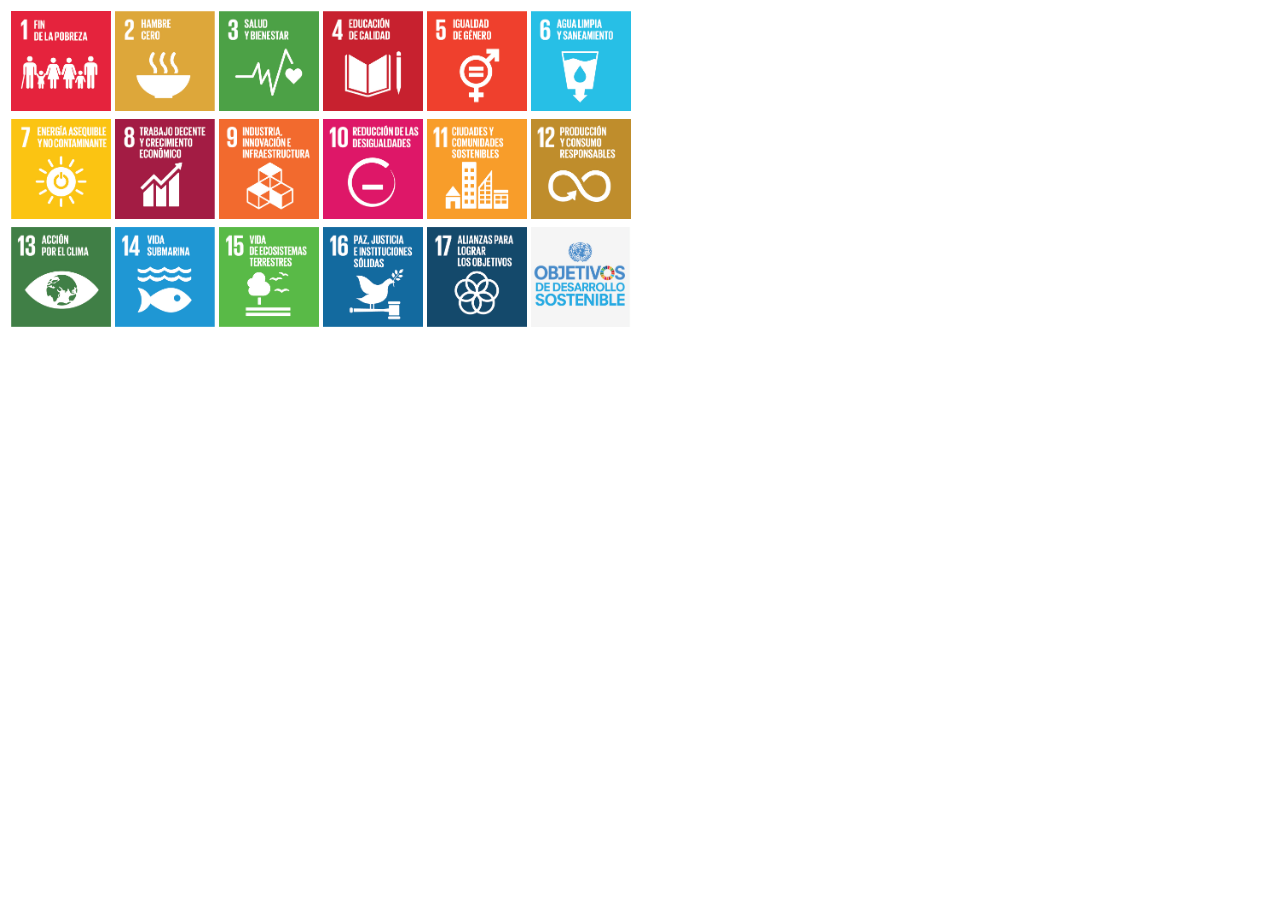
==== commit 219d4d91: "Add files via upload" ====
--- a/index.html
+++ b/index.html
@@ -1,875 +1,60 @@
+<!doctype html>
+<html>
+<head>
+<meta http-equiv="Content-Type" content="text/html; charset=iso-8859-1" />
+<title>agile - a free css template</title>
 
-<!DOCTYPE html>
-<html lang="es">
-<head>
-	<title>SISTEMA ODS</title>
-	<meta charset="utf-8">
-	<link rel="icon" href="http://ods.inei.gob.pe/ods/images/inei.ico" type="image/gif">
-	<link href="http://ods.inei.gob.pe/ods/assets/Limitless/adm/default/assets/css/icons/icomoon/styles.css" rel="stylesheet" type="text/css">
-	<link href="http://ods.inei.gob.pe/ods/assets/Limitless/adm/default/assets/css/bootstrap.css" rel="stylesheet" type="text/css">
-	<link rel="stylesheet" type="text/css" href="http://ods.inei.gob.pe/ods/assets/portada/css/style.css">
-	<!-- <link href="https://fonts.googleapis.com/css?family=Anton" rel="stylesheet"> -->
-	<!-- <link href="https://fonts.googleapis.com/css?family=Roboto" rel="stylesheet"> -->
-	<!-- <link href="https://fonts.googleapis.com/css?family=Oswald" rel="stylesheet"> -->
-	<link href="https://fonts.googleapis.com/css?family=Anton" rel="stylesheet">
-	<link rel="stylesheet" href="http://ods.inei.gob.pe/ods/assets/dt/main.css">
-	<!-- <script type="text/javascript" src="js/boostrap.js"></script> -->
-	<meta charset="UTF-8">
-	
-	<script type="text/javascript" src="http://ods.inei.gob.pe/ods/assets/Limitless/adm/default/assets/js/core/libraries/jquery.min.js"></script>
-<link rel="stylesheet" href="http://ods.inei.gob.pe/ods/assets/css/main.css">
-<script src="http://ods.inei.gob.pe/ods/assets/dt/main.js"></script>
-<script type="text/javascript" src="http://ods.inei.gob.pe/ods/assets/Limitless/adm/default/assets/js/core/libraries/bootstrap.min.js"></script>
-<script>
+<!--[if lt IE 9]>
+<script src="http://html5shiv.googlecode.com/svn/trunk/html5.js"></script>
+<![endif]-->
+<!--
+agile, a free CSS web template by ZyPOP (zypopwebtemplates.com/)
 
-	function verObjetivoComunPP(id){
-		$.ajax({
-			url:BASE_URL + 'MainController/jsonIndicadorODScomunPP/' + id,
-			success:function(data){
-				$('#myModal').modal({
-					backdrop: 'static', 
-					keyboard: false
-				}); 
-				$('#titulo_modal').html(`<h4>PROGRAMAS PRESUPUESTALES EN COMÚN</h4>`);
-				$('#tb_indicador_pp_ods').html("");
-				$('#modal_body').html(`
-					<table class="table table-striped" id="tb_indicador_pp_ods">
-						<thead>
-							<tr>
-								<th>CODIGO PROGRAMA</th>
-								<th>DESCRIPCION</th>
-								<th>CANTIDAD DE INDICADORES</th>
-								<th>ENLACE</th>
-							</tr>
-						</thead>
-						<tbody></tbody>
-					</table>
-					`);
-				for(var i in data){
-					datos = data[i];
-					console.log(datos);
-					if(datos['COD_PROGRAMA_PRESUPUESTAL'] < 10 ){
-						var cod = '000' + datos['COD_PROGRAMA_PRESUPUESTAL'];
-					}else if(datos['COD_PROGRAMA_PRESUPUESTAL'] < 100){
-						var cod = '00' + datos['COD_PROGRAMA_PRESUPUESTAL'];
-					}else if(datos['COD_PROGRAMA_PRESUPUESTAL'] < 1000){
-						var cod = '0' + datos['COD_PROGRAMA_PRESUPUESTAL'];
-					}else{
-						var cod = datos['COD_PROGRAMA_PRESUPUESTAL'];
-					}
-					$('#tb_indicador_pp_ods tbody').append(`
-							<tr>
-								<td class="align_td">${cod}</td>
-								<td>${datos['DESC_PROGRAMA_PRESUPUESTAL']}</td>
-								<td class="align_td">${datos.CANT}</td>
-								<td class="align_td"><a href="${BASE_URL}MainController/DimProgramaPresupuestal/${datos['COD_PROGRAMA_PRESUPUESTAL']}">Ingresar Aqui</a></td>
-							</tr>
-						`);
-				}
+Download: http://zypopwebtemplates.com/
 
-				$('.align_td').css('text-align','center');
-			}
-		});
-	}
-
-	function cambiarColorVariable(){
-		$.ajax({
-			url: BASE_URL + 'MainController/jsonVariable',
-			success:function(data){
-				//console.log(data);
-				$('.img_ods').hover(
-					function(){
-						id = this.id;
-						//console.log(id);
-						for(var i in data){
-							datos = data[i];
-							//console.log(datos);
-							if(id == datos.ID_OBJETIVO){
-								var color = '0px 0px 7px 6px ' + datos.COLOR;
-								//console.log(color);
-								$(this).css("box-shadow", color);
-							}
-						}
-					},function(){
-						$(this).css("box-shadow", "0px 0px 7px 6px #FFFFFF");
-					}
-				);
-			}
-		});
-	}
-
-
-	$(document).ready(function() {
-   		$('#prueba_sel').on('change',function(){
-				id=this.value;
-				//alert(id);
-				if(id==1){
-					$('#div_objetivos_ods').css('display','block');
-					$('#div_objetivos_ppr').css('display','none');
-					$('#div_objetivos_comun').css('display','none');
-				}else if(id == 3){
-					//alert("Procesando Informacion");
-					$('#div_objetivos_comun').css('display','block');
-					$('#div_objetivos_ods').css('display','none');
-					$('#div_objetivos_ppr').css('display','none');
-				}else if(id == 2){
-					$('#div_objetivos_ods').css('display','none');
-					$('#div_objetivos_ppr').css('display','block');
-					$('#div_objetivos_comun').css('display','none');
-					// alert("Procesando Informacion");
-				}
-		});
-
-
-		$('#table_ppr').DataTable({
-			"info": false,
-			"searching": true,
-			"lengthChange": false,
-			"responsive": true
-			//"showNEntries" : false
-			//"paging": false
-		});
-
-		$('#table_responsables').DataTable({
-			"info": false,
-			"searching": false,
-			"lengthChange": false,
-			"responsive": true,
-			"pageLength": 3
-			//"showNEntries" : false
-			//"paging": false
-		});
-
-		$('#table_indicador_comun').DataTable({
-			"info": false,
-			"searching": true,
-			"lengthChange": false,
-			"responsive": true,
-			"pageLength": 10
-			//"showNEntries" : false
-			//"paging": false
-		});
-
-
-	});
-</script>
-<style>
-
-.td_center{
-	text-align: center;
-}
-
-@media (min-width: 200px){
-	.dataTables_wrapper{
-		font-size: 25px;
-	}
-	
-	.table_ods{
-		border: 1px solid;
-	}
-
-	#tb_resumen th,td{
-		font-size: 24px;
-	}
-	
-	#tb_resumen td,th{
-		font-size: 24px;
-	}
-
-	.titulo_ods{
-		font-size: 25px;
-    	color: #2c6190;
-	}
-}
-
-@media (min-width: 1000px){
-	.dataTables_wrapper{
-		font-size: 15px;
-	}
-	
-	.table_ods{
-		/*border: none;*/
-	}
-
-	#tb_resumen{
-		border: none;
-	}
-
-	#tb_resumen th,td{
-		font-size: 13px;
-		border: none;
-	}
-
-	#tb_resumen td,th{
-		font-size: 13px;
-		border: none;
-	}
-
-	.titulo_ods{
-		font-size: 25px;
-    	color: #2c6190;
-	}
-}
-</style>
-<script> cambiarColorVariable(); </script>
-<!-- Global site tag (gtag.js) - Google Analytics -->
-<script async src="https://www.googletagmanager.com/gtag/js?id=UA-106330529-1"></script>
-<script>
-  window.dataLayer = window.dataLayer || [];
-  function gtag(){dataLayer.push(arguments);}
-  gtag('js', new Date());
-
-  gtag('config', 'UA-106330529-1');
-</script>
+License: Creative Commons Attribution
+//-->
+<meta name="viewport" content="width=device-width, minimum-scale=1.0, maximum-scale=1.0" />
+<script src="http://code.jquery.com/jquery-1.9.1.min.js"></script>
+<script src="https://public.tableau.com/javascripts/api/tableau-version.min.js"></script>
+<meta charset="UTF-8">
 </head>
 <body>
+	<table>
+		<tr>
+			<td><a href="pobreza.html"><img style="width:100px;height:100px;" src="images/01_Pobreza.png"</td>
+			<td><img style="width:100px;height:100px;" src="images/02_Hambre.png"</td>
+			<td><img style="width:100px;height:100px;" src="images/03_Salud.png"</td>
+			<td><img style="width:100px;height:100px;" src="images/04_Educacion.png"</td>
+			<td><img style="width:100px;height:100px;" src="images/05_IgualdadGenero.png"</td>
+			<td><img style="width:100px;height:100px;" src="images/06_AguaLimpia.png"</td>
+		</tr>
+		<tr>
+			<td><img style="width:100px;height:100px;" src="images/07_Energia.png"</td>
+			<td><img style="width:100px;height:100px;" src="images/08_TrabajoDecente.png"</td>
+			<td><img style="width:100px;height:100px;" src="images/09_Industria.png"</td>
+			<td><img style="width:100px;height:100px;" src="images/10_Desigualdad.png"</td>
+			<td><img style="width:100px;height:100px;" src="images/11_CiudadesSostenibles.png"</td>
+			<td><img style="width:100px;height:100px;" src="images/12_ProduccionResponsable.png"</td>
+		</tr>
+		<tr>
+			<td><img style="width:100px;height:100px;" src="images/13_Clima.png"</td>
+			<td><img style="width:100px;height:100px;" src="images/14_VidaSubmarina.png"</td>
+			<td><img style="width:100px;height:100px;" src="images/15_Ecosistemas.png"</td>
+			<td><img style="width:100px;height:100px;" src="images/16_Paz.png"</td>
+			<td><img style="width:100px;height:100px;" src="images/17_Alianzas.png"</td>
+			<td><img style="width:100px;height:100px;" src="images/18_ODS.jpg"</td>
+		</tr>
+	</table>
+</body>
 <script>
-	BASE_URL = 'http://ods.inei.gob.pe/ods/';
-</script>
-<header>
-	<nav class="navbar">
-	  <div class="container-fluid">
-	    <div class="navbar-header">
-	    	<div class="col-md-12">
-	    		<div class="col-md-1 col-xs-2">
-	    				<img class="img_logo_inei" src="images/Logo_Pnud.PNG" width="130%">	
-				</div>
-		    	<div class="col-md-10 col-xs-8" align="center">
-		    		<div class="col-md-3"></div>
-		    		<div class="col-md-8">
-		    				<h2 class="titulo_header_ods">VENEZUELA : SISTEMA DE MONITOREO Y SEGUIMIENTO DE LOS INDICADORES DE LOS OBJETIVOS DE DESARROLLO SOSTENIBLE</h2>	
-	    
-		    		</div>
-		    		<div class="col-md-1"></div>
-		    	</div>
-		      	<div class="col-md-1 col-xs-2">
-		      			<!--<img  class="img_logo_censo"  src="<?php// echo base_url(); ?>images/logos/logo_censo.png" width="100%">-->
-		      	</div>
-	    	</div>
-			
-	    </div>
-	  </div>
-	</nav>
-</header> 
+$(document).ready(function(e) {
+	
+  $(".directory").click(function(event) {
+    event.stopPropagation();
+    $(this).children('ul:first').toggle();
+  });
+});
 
-
-
-<style>
-	.navbar{
-		background-color: #006180;
-		color: #fff;
-		font-weight: bold;
-		font-family: fantasy;
-	}
-	.btn-inicio{
-  		font-size: 15px;
-  		color: #2c6190;
-	    background-color: #fff;
-	    font-weight: bold;
-	    border: 1px solid #357ebd;
-	    box-shadow: 5px 7px 2px #000000;
-  	}
-  	.slc_ods{
-  		border: 1px solid #357ebd;
-    	color: #357ebd;
-  	}
-  	.label_ods{
-  		color: #357ebd;	
-  	}
-  	@media(min-width: 200px){
-		.img_logo_inei{
-			width: 119% !important;
-		}
-		.img_logo_censo{
-			width: 100%;
-		}
-  	}
-  	@media(min-width: 1300px){
-		.img_logo_inei{
-			width: 173% !important;
-		}
-		.img_logo_censo{
-			width: 134%;
-		}
-  	}
-  	@media(min-width: 1800px){
-  		.img_logo_inei{
-			width: 130% !important;
-		}
-		.img_logo_censo{
-			width: 100%;
-		}
-  	}
-
-</style>
-<section class="container">
-	<div class="col-md-12">
-		<div class="form-group col-md-1">
-			<label for="">&nbsp;</label>
-			<a href="http://ods.inei.gob.pe/ods/" class="btn btn-default form-control btn-inicio"><span class="glyphicon glyphicon-arrow-left"></span>&nbsp;Inicio</a>
-		</div>
-		<div class="col-md-5"></div>
-		<div class="form-group col-md-6">
-			<label class="label_ods">SELECCIONE</label>
-			<select class="form-control slc_ods " id="prueba_sel">
-				<optgroup label="INDICADOR">
-					<option value="1">OBJETIVOS DE DESARROLLO SOSTENIBLE</option>
-					<!-- <option value="2">PROGRAMAS PRESUPUESTALES</option> -->
-				</optgroup>
-				<!-- <optgroup label="INDICADOR EN COMUN">
-					<option value="3">ODS / PP</option>
-				</optgroup> -->
-			</select>
-		</div>
-	</div>
-</section>
-
-<section class="container" id="div_objetivos_ods" style="display:block">
-	<div class="col-md-12">
-					<div class="form-group col-md-2 col-xs-4">
-				<a href="pobreza.html">
-					<img  id="1" class="img_ods" src="images/01_Pobreza.png" alt="" width="100%">
-				</a>
-			</div>
-					<div class="form-group col-md-2 col-xs-4">
-				<a href="http://ods.inei.gob.pe/ods/objetivos-de-desarrollo-sostenible/hambre-cero">
-					<img  id="2" class="img_ods" src="images/02_Hambre.png" alt="" width="100%">
-				</a>
-			</div>
-					<div class="form-group col-md-2 col-xs-4">
-				<a href="http://ods.inei.gob.pe/ods/objetivos-de-desarrollo-sostenible/salud-y-bienestar">
-					<img  id="3" class="img_ods" src="images/03_Salud.png" alt="" width="100%">
-				</a>
-			</div>
-					<div class="form-group col-md-2 col-xs-4">
-				<a href="http://ods.inei.gob.pe/ods/objetivos-de-desarrollo-sostenible/educacion-de-calidad">
-					<img  id="4" class="img_ods" src="images/04_Educacion.png" alt="" width="100%">
-				</a>
-			</div>
-					<div class="form-group col-md-2 col-xs-4">
-				<a href="http://ods.inei.gob.pe/ods/objetivos-de-desarrollo-sostenible/igualdad-de-genero">
-					<img  id="5" class="img_ods" src="images/05_IgualdadGenero.png" alt="" width="100%">
-				</a>
-			</div>
-					<div class="form-group col-md-2 col-xs-4">
-				<a href="http://ods.inei.gob.pe/ods/objetivos-de-desarrollo-sostenible/agua-limpia-y-saneamiento">
-					<img  id="6" class="img_ods" src="images/06_AguaLimpia.png" alt="" width="100%">
-				</a>
-			</div>
-					<div class="form-group col-md-2 col-xs-4">
-				<a href="http://ods.inei.gob.pe/ods/objetivos-de-desarrollo-sostenible/energia-asequible-y-no-contaminante">
-					<img  id="7" class="img_ods" src="images/07_Energia.png" alt="" width="100%">
-				</a>
-			</div>
-					<div class="form-group col-md-2 col-xs-4">
-				<a href="http://ods.inei.gob.pe/ods/objetivos-de-desarrollo-sostenible/trabajo-decente-y-crecimiento-economico">
-					<img  id="8" class="img_ods" src="images/08_TrabajoDecente.png" alt="" width="100%">
-				</a>
-			</div>
-					<div class="form-group col-md-2 col-xs-4">
-				<a href="http://ods.inei.gob.pe/ods/objetivos-de-desarrollo-sostenible/industria-innovacion-e-infraestructura">
-					<img  id="9" class="img_ods" src="images/09_Industria.png" alt="" width="100%">
-				</a>
-			</div>
-					<div class="form-group col-md-2 col-xs-4">
-				<a href="http://ods.inei.gob.pe/ods/objetivos-de-desarrollo-sostenible/reduccion-de-las-desigualdades">
-					<img  id="10" class="img_ods" src="images/10_Desigualdad.png" alt="" width="100%">
-				</a>
-			</div>
-					<div class="form-group col-md-2 col-xs-4">
-				<a href="http://ods.inei.gob.pe/ods/objetivos-de-desarrollo-sostenible/ciudades-y-comunidades-sostenibles">
-					<img  id="11" class="img_ods" src="images/11_CiudadesSostenibles.png" alt="" width="100%">
-				</a>
-			</div>
-					<div class="form-group col-md-2 col-xs-4">
-				<a href="http://ods.inei.gob.pe/ods/objetivos-de-desarrollo-sostenible/produccion-y-consumo-responsables">
-					<img  id="12" class="img_ods" src="images/12_ProduccionResponsable.png" alt="" width="100%">
-				</a>
-			</div>
-					<div class="form-group col-md-2 col-xs-4">
-				<a href="http://ods.inei.gob.pe/ods/objetivos-de-desarrollo-sostenible/accion-por-el-clima">
-					<img  id="13" class="img_ods" src="images/13_Clima.png" alt="" width="100%">
-				</a>
-			</div>
-					<div class="form-group col-md-2 col-xs-4">
-				<a href="http://ods.inei.gob.pe/ods/objetivos-de-desarrollo-sostenible/vida-submarina">
-					<img  id="14" class="img_ods" src="images/14_VidaSubmarina.png" alt="" width="100%">
-				</a>
-			</div>
-					<div class="form-group col-md-2 col-xs-4">
-				<a href="http://ods.inei.gob.pe/ods/objetivos-de-desarrollo-sostenible/vida-de-ecosistemas-terrestres">
-					<img  id="15" class="img_ods" src="images/15_Ecosistemas.png" alt="" width="100%">
-				</a>
-			</div>
-					<div class="form-group col-md-2 col-xs-4">
-				<a href="http://ods.inei.gob.pe/ods/objetivos-de-desarrollo-sostenible/paz-justicia-e-instituciones-solidas">
-					<img  id="16" class="img_ods" src="images/16_Paz.png" alt="" width="100%">
-				</a>
-			</div>
-					<div class="form-group col-md-2 col-xs-4">
-				<a href="http://ods.inei.gob.pe/ods/objetivos-de-desarrollo-sostenible/alianzas-para-lograr-los-objetivos">
-					<img  id="17" class="img_ods" src="images/17_Alianzas.png" alt="" width="100%">
-				</a>
-			</div>
-					<div class="form-group col-md-2 col-xs-4">
-				<a href="http://ods.inei.gob.pe/ods/objetivos-de-desarrollo-sostenible/interrelaciones-causales-entre-los-objetivos-y-metas-con-mira-al-anio-2030">
-					<img  id="18" class="img_ods" src="images/18_ODS.jpg" alt="" width="100%">
-				</a>
-			</div>
-		
-	</div>
-</section>
-
-<section class="container" id="div_objetivos_ppr" style="display:none">
-	<div class="col-md-12">
-		<div class="col-md-12" align="center">
-			<!-- <div class="form-group"> -->
-				<label class="titulo_ods">PROGRAMAS PRESUPUESTALES</label>
-			<!-- </div> -->
-		</div>
-		<div class="col-md-12">
-			<table class="table table_ppr" id="table_ppr">
-				<thead>
-					<tr><th>CODIGO</th>
-						<th>DESCRIPCION</th>
-						<th>ENLACE</th>
-					</tr>
-				</thead>
-				<tbody>
-											<tr>
-							<td class="td_center">0001                                                                                                   </td>
-							<td> PROGRAMA ARTICULADO NUTRICIONAL</td>
-							<td class="td_center"><a href="http://ods.inei.gob.pe/ods/MainController/DimProgramaPresupuestal/1                                                                                                   ">Ingresar</a></td>
-						</tr>
-											<tr>
-							<td class="td_center">0002                                                                                                   </td>
-							<td> SALUD MATERNO NEONATAL</td>
-							<td class="td_center"><a href="http://ods.inei.gob.pe/ods/MainController/DimProgramaPresupuestal/2                                                                                                   ">Ingresar</a></td>
-						</tr>
-											<tr>
-							<td class="td_center">0016                                                                                                  </td>
-							<td> TBC-VIH/SIDA</td>
-							<td class="td_center"><a href="http://ods.inei.gob.pe/ods/MainController/DimProgramaPresupuestal/16                                                                                                  ">Ingresar</a></td>
-						</tr>
-											<tr>
-							<td class="td_center">0017                                                                                                  </td>
-							<td> ENFERMEDADES METAXÉNICAS Y ZOONÓSIS</td>
-							<td class="td_center"><a href="http://ods.inei.gob.pe/ods/MainController/DimProgramaPresupuestal/17                                                                                                  ">Ingresar</a></td>
-						</tr>
-											<tr>
-							<td class="td_center">0018                                                                                                  </td>
-							<td> ENFERMEDADES NO TRANSMISIBLES</td>
-							<td class="td_center"><a href="http://ods.inei.gob.pe/ods/MainController/DimProgramaPresupuestal/18                                                                                                  ">Ingresar</a></td>
-						</tr>
-											<tr>
-							<td class="td_center">0024                                                                                                  </td>
-							<td>PREVENCIÓN Y CONTROL DEL CÁNCER</td>
-							<td class="td_center"><a href="http://ods.inei.gob.pe/ods/MainController/DimProgramaPresupuestal/24                                                                                                  ">Ingresar</a></td>
-						</tr>
-											<tr>
-							<td class="td_center">0030                                                                                                  </td>
-							<td> REDUCCIÓN DE DELITOS Y FALTAS QUE AFECTAN LA SEGURIDAD CIUDADANA - CIUDAD</td>
-							<td class="td_center"><a href="http://ods.inei.gob.pe/ods/MainController/DimProgramaPresupuestal/30                                                                                                  ">Ingresar</a></td>
-						</tr>
-											<tr>
-							<td class="td_center">0036                                                                                                  </td>
-							<td> GESTIÓN INTEGRAL DE RESIDUOS SÓLIDOS</td>
-							<td class="td_center"><a href="http://ods.inei.gob.pe/ods/MainController/DimProgramaPresupuestal/36                                                                                                  ">Ingresar</a></td>
-						</tr>
-											<tr>
-							<td class="td_center">0042                                                                                                  </td>
-							<td> APROVECHAMIENTO  DE LOS  RECURSOS HÍDRICOS PARA USO AGRARIO</td>
-							<td class="td_center"><a href="http://ods.inei.gob.pe/ods/MainController/DimProgramaPresupuestal/42                                                                                                  ">Ingresar</a></td>
-						</tr>
-											<tr>
-							<td class="td_center">0046                                                                                                  </td>
-							<td>  ACCESO Y USO DE LA ELECTRIFICACIÓN RURAL</td>
-							<td class="td_center"><a href="http://ods.inei.gob.pe/ods/MainController/DimProgramaPresupuestal/46                                                                                                  ">Ingresar</a></td>
-						</tr>
-											<tr>
-							<td class="td_center">0047                                                                                                  </td>
-							<td> ACCESO Y USO ADECUADO DE LOS SERVICIOS PÚBLICOS DE TELECOMUNICACIONES E INFORMACIÓN ASOCIADOS</td>
-							<td class="td_center"><a href="http://ods.inei.gob.pe/ods/MainController/DimProgramaPresupuestal/47                                                                                                  ">Ingresar</a></td>
-						</tr>
-											<tr>
-							<td class="td_center">0048                                                                                                  </td>
-							<td> PREVENCION Y ATENCION DE INCENDIOS, EMERGENCIAS MEDICAS, RESCATES Y OTROS</td>
-							<td class="td_center"><a href="http://ods.inei.gob.pe/ods/MainController/DimProgramaPresupuestal/48                                                                                                  ">Ingresar</a></td>
-						</tr>
-											<tr>
-							<td class="td_center">0049                                                                                                  </td>
-							<td>PROGRAMA NACIONAL DE APOYO DIRECTO A LOS MÁS POBRES</td>
-							<td class="td_center"><a href="http://ods.inei.gob.pe/ods/MainController/DimProgramaPresupuestal/49                                                                                                  ">Ingresar</a></td>
-						</tr>
-											<tr>
-							<td class="td_center">0058                                                                                                  </td>
-							<td> ACCESO DE LA POBLACIÓN A LA PROPIEDAD PREDIAL FORMALIZADA</td>
-							<td class="td_center"><a href="http://ods.inei.gob.pe/ods/MainController/DimProgramaPresupuestal/58                                                                                                  ">Ingresar</a></td>
-						</tr>
-											<tr>
-							<td class="td_center">0059                                                                                                  </td>
-							<td> BONO FAMILIAR HABITACIONAL</td>
-							<td class="td_center"><a href="http://ods.inei.gob.pe/ods/MainController/DimProgramaPresupuestal/59                                                                                                  ">Ingresar</a></td>
-						</tr>
-											<tr>
-							<td class="td_center">0061                                                                                                  </td>
-							<td> REDUCCIÓN DEL COSTO, TIEMPO E INSEGURIDAD VIAL EN EL SISTEMA DE TRANSPORTE TERRESTRE</td>
-							<td class="td_center"><a href="http://ods.inei.gob.pe/ods/MainController/DimProgramaPresupuestal/61                                                                                                  ">Ingresar</a></td>
-						</tr>
-											<tr>
-							<td class="td_center">0068                                                                                                  </td>
-							<td> REDUCCIÓN DE VULNERABILIDAD Y ATENCIÓN DE EMERGENCIAS POR DESASTRES</td>
-							<td class="td_center"><a href="http://ods.inei.gob.pe/ods/MainController/DimProgramaPresupuestal/68                                                                                                  ">Ingresar</a></td>
-						</tr>
-											<tr>
-							<td class="td_center">0079                                                                                                  </td>
-							<td> ACCESO DE LA POBLACIÓN A LA IDENTIDAD</td>
-							<td class="td_center"><a href="http://ods.inei.gob.pe/ods/MainController/DimProgramaPresupuestal/79                                                                                                  ">Ingresar</a></td>
-						</tr>
-											<tr>
-							<td class="td_center">0080                                                                                                  </td>
-							<td> LUCHA CONTRA LA VIOLENCIA FAMILIAR</td>
-							<td class="td_center"><a href="http://ods.inei.gob.pe/ods/MainController/DimProgramaPresupuestal/80                                                                                                  ">Ingresar</a></td>
-						</tr>
-											<tr>
-							<td class="td_center">0082                                                                                                  </td>
-							<td> PROGRAMA NACIONAL DE SANEAMIENTO URBANO</td>
-							<td class="td_center"><a href="http://ods.inei.gob.pe/ods/MainController/DimProgramaPresupuestal/82                                                                                                  ">Ingresar</a></td>
-						</tr>
-											<tr>
-							<td class="td_center">0083                                                                                                  </td>
-							<td> PROGRAMA NACIONAL DE SANEAMIENTO RURAL</td>
-							<td class="td_center"><a href="http://ods.inei.gob.pe/ods/MainController/DimProgramaPresupuestal/83                                                                                                  ">Ingresar</a></td>
-						</tr>
-											<tr>
-							<td class="td_center">0089                                                                                                  </td>
-							<td> REDUCCIÓN DE LA DEGRADACIÓN DE LOS SUELOS AGRARIOS</td>
-							<td class="td_center"><a href="http://ods.inei.gob.pe/ods/MainController/DimProgramaPresupuestal/89                                                                                                  ">Ingresar</a></td>
-						</tr>
-											<tr>
-							<td class="td_center">0090                                                                                                  </td>
-							<td> LOGROS DE APRENDIZAJE DE ESTUDIANTES DE LA EDUCACIÓN BÁSICA REGULAR</td>
-							<td class="td_center"><a href="http://ods.inei.gob.pe/ods/MainController/DimProgramaPresupuestal/90                                                                                                  ">Ingresar</a></td>
-						</tr>
-											<tr>
-							<td class="td_center">0096                                                                                                  </td>
-							<td>  GESTIÓN DE LA CALIDAD DEL AIRE</td>
-							<td class="td_center"><a href="http://ods.inei.gob.pe/ods/MainController/DimProgramaPresupuestal/96                                                                                                  ">Ingresar</a></td>
-						</tr>
-											<tr>
-							<td class="td_center">0104                                                                                                 </td>
-							<td> REDUCCIÓN DE LA MORTALIDAD POR EMERGENCIAS Y URGENCIAS MÉDICAS</td>
-							<td class="td_center"><a href="http://ods.inei.gob.pe/ods/MainController/DimProgramaPresupuestal/104                                                                                                 ">Ingresar</a></td>
-						</tr>
-											<tr>
-							<td class="td_center">0111                                                                                                 </td>
-							<td> APOYO AL HABITAT RURAL</td>
-							<td class="td_center"><a href="http://ods.inei.gob.pe/ods/MainController/DimProgramaPresupuestal/111                                                                                                 ">Ingresar</a></td>
-						</tr>
-											<tr>
-							<td class="td_center">0113                                                                                                 </td>
-							<td> SERVICIOS REGISTRALES ACCESIBLES Y OPORTUNOS CON COBERTURA UNIVERSAL</td>
-							<td class="td_center"><a href="http://ods.inei.gob.pe/ods/MainController/DimProgramaPresupuestal/113                                                                                                 ">Ingresar</a></td>
-						</tr>
-											<tr>
-							<td class="td_center">0115                                                                                                 </td>
-							<td> PROGRAMA NACIONAL DE ALIMENTACIÓN ESCOLAR</td>
-							<td class="td_center"><a href="http://ods.inei.gob.pe/ods/MainController/DimProgramaPresupuestal/115                                                                                                 ">Ingresar</a></td>
-						</tr>
-											<tr>
-							<td class="td_center">0121                                                                                                 </td>
-							<td> MEJORA  DE LA ARTICULACIÓN DE PEQUEÑOS PRODUCTORES AL MERCADO</td>
-							<td class="td_center"><a href="http://ods.inei.gob.pe/ods/MainController/DimProgramaPresupuestal/121                                                                                                 ">Ingresar</a></td>
-						</tr>
-											<tr>
-							<td class="td_center">0131                                                                                                 </td>
-							<td> CONTROL Y PREVENCIÓN EN SALUD MENTAL</td>
-							<td class="td_center"><a href="http://ods.inei.gob.pe/ods/MainController/DimProgramaPresupuestal/131                                                                                                 ">Ingresar</a></td>
-						</tr>
-											<tr>
-							<td class="td_center">0031                                                                                                  </td>
-							<td>REDUCCION DEL TRAFICO ILICITO DE DROGAS</td>
-							<td class="td_center"><a href="http://ods.inei.gob.pe/ods/MainController/DimProgramaPresupuestal/31                                                                                                  ">Ingresar</a></td>
-						</tr>
-											<tr>
-							<td class="td_center">0034                                                                                                  </td>
-							<td>CONTRATACIONES PÚBLICAS EFICIENTES</td>
-							<td class="td_center"><a href="http://ods.inei.gob.pe/ods/MainController/DimProgramaPresupuestal/34                                                                                                  ">Ingresar</a></td>
-						</tr>
-											<tr>
-							<td class="td_center">0035                                                                                                  </td>
-							<td>GESTION SOSTENIBLE DE RECURSOS NATURALES Y DIVERSIDAD BIOLOGICA</td>
-							<td class="td_center"><a href="http://ods.inei.gob.pe/ods/MainController/DimProgramaPresupuestal/35                                                                                                  ">Ingresar</a></td>
-						</tr>
-											<tr>
-							<td class="td_center">0041                                                                                                  </td>
-							<td>MEJORA DE LA INOCUIDAD AGROALIMENTARIA</td>
-							<td class="td_center"><a href="http://ods.inei.gob.pe/ods/MainController/DimProgramaPresupuestal/41                                                                                                  ">Ingresar</a></td>
-						</tr>
-											<tr>
-							<td class="td_center">0051                                                                                                  </td>
-							<td>PREVENCIÓN Y TRATAMIENTO DEL CONSUMO DE DROGAS</td>
-							<td class="td_center"><a href="http://ods.inei.gob.pe/ods/MainController/DimProgramaPresupuestal/51                                                                                                  ">Ingresar</a></td>
-						</tr>
-											<tr>
-							<td class="td_center">0057                                                                                                  </td>
-							<td>CONSERVACION DE LA DIVERSIDAD BIOLOGICA Y APROVECHAMIENTO SOSTENIBLE DE LOS RECURSOS NATURALES EN AREA NATURAL PROTEGIDA</td>
-							<td class="td_center"><a href="http://ods.inei.gob.pe/ods/MainController/DimProgramaPresupuestal/57                                                                                                  ">Ingresar</a></td>
-						</tr>
-											<tr>
-							<td class="td_center">0062                                                                                                  </td>
-							<td>OPTIMIZACION DE LA POLITICA DE PROTECCION Y ATENCION A LAS COMUNIDADES PERUANAS EN EL EXTERIOR</td>
-							<td class="td_center"><a href="http://ods.inei.gob.pe/ods/MainController/DimProgramaPresupuestal/62                                                                                                  ">Ingresar</a></td>
-						</tr>
-											<tr>
-							<td class="td_center">0065                                                                                                  </td>
-							<td>APROVECHAMIENTO DE LAS OPORTUNIDADES COMERCIALES BRINDADAS POR LOS PRINCIPALES SOCIOS COMERCIALES DEL PERU</td>
-							<td class="td_center"><a href="http://ods.inei.gob.pe/ods/MainController/DimProgramaPresupuestal/65                                                                                                  ">Ingresar</a></td>
-						</tr>
-											<tr>
-							<td class="td_center">0067                                                                                                  </td>
-							<td>CELERIDAD EN LOS PROCESOS JUDICIALES DE FAMILIA</td>
-							<td class="td_center"><a href="http://ods.inei.gob.pe/ods/MainController/DimProgramaPresupuestal/67                                                                                                  ">Ingresar</a></td>
-						</tr>
-											<tr>
-							<td class="td_center">0072                                                                                                  </td>
-							<td>PROGRAMA DE DESARROLLO ALTERNATIVO INTEGRAL Y SOSTENIBLE - PIRDAIS</td>
-							<td class="td_center"><a href="http://ods.inei.gob.pe/ods/MainController/DimProgramaPresupuestal/72                                                                                                  ">Ingresar</a></td>
-						</tr>
-											<tr>
-							<td class="td_center">0073                                                                                                  </td>
-							<td>PROGRAMA PARA LA GENERACION DEL EMPLEO SOCIAL INCLUSIVO - TRABAJA PERU</td>
-							<td class="td_center"><a href="http://ods.inei.gob.pe/ods/MainController/DimProgramaPresupuestal/73                                                                                                  ">Ingresar</a></td>
-						</tr>
-											<tr>
-							<td class="td_center">0074                                                                                                  </td>
-							<td>GESTION INTEGRADA Y EFECTIVA DEL CONTROL DE OFERTA DE DROGAS EN EL PERU</td>
-							<td class="td_center"><a href="http://ods.inei.gob.pe/ods/MainController/DimProgramaPresupuestal/74                                                                                                  ">Ingresar</a></td>
-						</tr>
-											<tr>
-							<td class="td_center">0086                                                                                                  </td>
-							<td>MEJORA DE LOS SERVICIOS DEL SISTEMA DE JUSTICIA PENAL</td>
-							<td class="td_center"><a href="http://ods.inei.gob.pe/ods/MainController/DimProgramaPresupuestal/86                                                                                                  ">Ingresar</a></td>
-						</tr>
-											<tr>
-							<td class="td_center">0091                                                                                                  </td>
-							<td>INCREMENTO EN EL ACCESO DE LA POBLACION DE 3 A 16 AÑOS A LOS SERVICIOS EDUCATIVOS PUBLICOS DE LA EDUCACION BASICA REGULAR</td>
-							<td class="td_center"><a href="http://ods.inei.gob.pe/ods/MainController/DimProgramaPresupuestal/91                                                                                                  ">Ingresar</a></td>
-						</tr>
-											<tr>
-							<td class="td_center">0093                                                                                                  </td>
-							<td>DESARROLLO PRODUCTIVO DE EMPRESAS</td>
-							<td class="td_center"><a href="http://ods.inei.gob.pe/ods/MainController/DimProgramaPresupuestal/93                                                                                                  ">Ingresar</a></td>
-						</tr>
-											<tr>
-							<td class="td_center">0094                                                                                                  </td>
-							<td>ORDENAMIENTO Y DESARROLLO DE LA ACUICULTURA</td>
-							<td class="td_center"><a href="http://ods.inei.gob.pe/ods/MainController/DimProgramaPresupuestal/94                                                                                                  ">Ingresar</a></td>
-						</tr>
-											<tr>
-							<td class="td_center">0095                                                                                                  </td>
-							<td>FORTALECIMIENTO DE LA PESCA ARTESANAL</td>
-							<td class="td_center"><a href="http://ods.inei.gob.pe/ods/MainController/DimProgramaPresupuestal/95                                                                                                  ">Ingresar</a></td>
-						</tr>
-											<tr>
-							<td class="td_center">0097                                                                                                  </td>
-							<td>PROGRAMA NACIONAL DE ASISTENCIA SOLIDARIA PENSION 65</td>
-							<td class="td_center"><a href="http://ods.inei.gob.pe/ods/MainController/DimProgramaPresupuestal/97                                                                                                  ">Ingresar</a></td>
-						</tr>
-											<tr>
-							<td class="td_center">0098                                                                                                  </td>
-							<td>CUNA MAS</td>
-							<td class="td_center"><a href="http://ods.inei.gob.pe/ods/MainController/DimProgramaPresupuestal/98                                                                                                  ">Ingresar</a></td>
-						</tr>
-											<tr>
-							<td class="td_center">0099                                                                                                  </td>
-							<td>CELERIDAD DE LOS PROCESOS JUDICIALES LABORALES</td>
-							<td class="td_center"><a href="http://ods.inei.gob.pe/ods/MainController/DimProgramaPresupuestal/99                                                                                                  ">Ingresar</a></td>
-						</tr>
-											<tr>
-							<td class="td_center">0101                                                                                                 </td>
-							<td>INCREMENTO DE LA PRACTICA DE ACTIVIDADES FISICAS, DEPORTIVAS Y RECREATIVAS EN LA POBLACION PERUANA</td>
-							<td class="td_center"><a href="http://ods.inei.gob.pe/ods/MainController/DimProgramaPresupuestal/101                                                                                                 ">Ingresar</a></td>
-						</tr>
-											<tr>
-							<td class="td_center">0103                                                                                                 </td>
-							<td>FORTALECIMIENTO DE LAS CONDICIONES LABORALES</td>
-							<td class="td_center"><a href="http://ods.inei.gob.pe/ods/MainController/DimProgramaPresupuestal/103                                                                                                 ">Ingresar</a></td>
-						</tr>
-											<tr>
-							<td class="td_center">0110                                                                                                 </td>
-							<td>FISCALIZACION ADUANERA</td>
-							<td class="td_center"><a href="http://ods.inei.gob.pe/ods/MainController/DimProgramaPresupuestal/110                                                                                                 ">Ingresar</a></td>
-						</tr>
-											<tr>
-							<td class="td_center">0114                                                                                                 </td>
-							<td>PROTECCION AL CONSUMIDOR</td>
-							<td class="td_center"><a href="http://ods.inei.gob.pe/ods/MainController/DimProgramaPresupuestal/114                                                                                                 ">Ingresar</a></td>
-						</tr>
-											<tr>
-							<td class="td_center">0116                                                                                                 </td>
-							<td>MEJORAMIENTO DE LA EMPLEABILIDAD E INSERCION LABORAL-PROEMPLEO</td>
-							<td class="td_center"><a href="http://ods.inei.gob.pe/ods/MainController/DimProgramaPresupuestal/116                                                                                                 ">Ingresar</a></td>
-						</tr>
-											<tr>
-							<td class="td_center">0120                                                                                                 </td>
-							<td>REMEDIACION DE PASIVOS AMBIENTALES MINEROS</td>
-							<td class="td_center"><a href="http://ods.inei.gob.pe/ods/MainController/DimProgramaPresupuestal/120                                                                                                 ">Ingresar</a></td>
-						</tr>
-											<tr>
-							<td class="td_center">0124                                                                                                 </td>
-							<td>MEJORA DE LA PROVISIÓN DE LOS SERVICIOS DE TELECOMUNICACIONES</td>
-							<td class="td_center"><a href="http://ods.inei.gob.pe/ods/MainController/DimProgramaPresupuestal/124                                                                                                 ">Ingresar</a></td>
-						</tr>
-											<tr>
-							<td class="td_center">0127                                                                                                 </td>
-							<td>MEJORA DE LA COMPETITIVIDAD DE LOS DESTINOS TURISTICOS</td>
-							<td class="td_center"><a href="http://ods.inei.gob.pe/ods/MainController/DimProgramaPresupuestal/127                                                                                                 ">Ingresar</a></td>
-						</tr>
-											<tr>
-							<td class="td_center">0130                                                                                                 </td>
-							<td>COMPETITIVIDAD Y APROVECHAMIENTO SOSTENIBLE DE LOS RECURSOS FORESTALES Y DE LA FAUNA SILVESTRE</td>
-							<td class="td_center"><a href="http://ods.inei.gob.pe/ods/MainController/DimProgramaPresupuestal/130                                                                                                 ">Ingresar</a></td>
-						</tr>
-											<tr>
-							<td class="td_center">0138                                                                                                 </td>
-							<td>REDUCCION DEL COSTO, TIEMPO E INSEGURIDAD EN EL SISTEMA DE TRANSPORTE</td>
-							<td class="td_center"><a href="http://ods.inei.gob.pe/ods/MainController/DimProgramaPresupuestal/138                                                                                                 ">Ingresar</a></td>
-						</tr>
-									</tbody>
-			</table>
-		</div>
-	</div>
-</section>
-
-<section class="container" id="div_objetivos_comun" style="display:none">
-	<div class="col-md-12">
-		<div class="col-md-12" align="center">
-			<!-- <div class="form-group"> -->
-				<label class="titulo_ods">OBJETIVOS ODS EN COMÚN CON PP</label>
-			<!-- </div> -->
-		</div>
-		<div class="col-md-12">
-			<table class="table table_ppr" id="table_indicador_comun">
-				<thead>
-					<tr><th>NRO. OBJETIVO</th>
-						<th>DESCRIPCION</th>
-						<th>ENLACE</th>
-					</tr>
-				</thead>
-				<tbody>
-											<tr>
-							<td class="td_center">01</td>
-							<td>Poner fin a la pobreza en todas sus formas y en todo el mundo</td>
-							<td class="td_center"><a href="#" onclick="verObjetivoComunPP(1)">Ver PP en común</a></td>
-						</tr>
-											<tr>
-							<td class="td_center">02</td>
-							<td>Poner fin al hambre, lograr la seguridad alimentaria y la mejora de la nutrición y promover la agricultura sostenible</td>
-							<td class="td_center"><a href="#" onclick="verObjetivoComunPP(2)">Ver PP en común</a></td>
-						</tr>
-											<tr>
-							<td class="td_center">03</td>
-							<td>Garantizar una vida sana y promover el bienestar de todos a todas las edades</td>
-							<td class="td_center"><a href="#" onclick="verObjetivoComunPP(3)">Ver PP en común</a></td>
-						</tr>
-											<tr>
-							<td class="td_center">04</td>
-							<td>Garantizar una educación inclusiva y equitativa de calidad y promover oportunidades de aprendizaje permanente para todos</td>
-							<td class="td_center"><a href="#" onclick="verObjetivoComunPP(4)">Ver PP en común</a></td>
-						</tr>
-											<tr>
-							<td class="td_center">05</td>
-							<td>Lograr la igualdad de género y empoderar a todas las mujeres y las niñas</td>
-							<td class="td_center"><a href="#" onclick="verObjetivoComunPP(5)">Ver PP en común</a></td>
-						</tr>
-											<tr>
-							<td class="td_center">06</td>
-							<td>Garantizar la disponibilidad y la gestión sostenible del agua y el saneamiento para todos</td>
-							<td class="td_center"><a href="#" onclick="verObjetivoComunPP(6)">Ver PP en común</a></td>
-						</tr>
-											<tr>
-							<td class="td_center">07</td>
-							<td>Garantizar el acceso a una energía asequible, fiable, sostenible y moderna para todos</td>
-							<td class="td_center"><a href="#" onclick="verObjetivoComunPP(7)">Ver PP en común</a></td>
-						</tr>
-											<tr>
-							<td class="td_center">08</td>
-							<td>Promover el crecimiento económico sostenido, inclusivo y sostenible, el empleo pleno y productivo y el trabajo decente para todos</td>
-							<td class="td_center"><a href="#" onclick="verObjetivoComunPP(8)">Ver PP en común</a></td>
-						</tr>
-											<tr>
-							<td class="td_center">09</td>
-							<td>Construir infraestructuras resilientes, promover la industrialización inclusiva y sostenible y fomentar la innovación</td>
-							<td class="td_center"><a href="#" onclick="verObjetivoComunPP(9)">Ver PP en común</a></td>
-						</tr>
-											<tr>
-							<td class="td_center">10</td>
-							<td>Reducir la desigualdad en los países y entre ellos</td>
-							<td class="td_center"><a href="#" onclick="verObjetivoComunPP(10)">Ver PP en común</a></td>
-						</tr>
-											<tr>
-							<td class="td_center">11</td>
-							<td>Lograr que las ciudades y los asentamientos humanos sean inclusivos, seguros, resilientes y sostenibles</td>
-							<td class="td_center"><a href="#" onclick="verObjetivoComunPP(11)">Ver PP en común</a></td>
-						</tr>
-											<tr>
-							<td class="td_center">12</td>
-							<td>Garantizar modalidades de consumo y producción sostenibles</td>
-							<td class="td_center"><a href="#" onclick="verObjetivoComunPP(12)">Ver PP en común</a></td>
-						</tr>
-											<tr>
-							<td class="td_center">13</td>
-							<td>Adoptar medidas urgentes para combatir el cambio climático y sus efectos</td>
-							<td class="td_center"><a href="#" onclick="verObjetivoComunPP(13)">Ver PP en común</a></td>
-						</tr>
-											<tr>
-							<td class="td_center">14</td>
-							<td>Conservar y utilizar sosteniblemente los océanos, los mares y los recursos marinos para el desarrollo sostenible</td>
-							<td class="td_center"><a href="#" onclick="verObjetivoComunPP(14)">Ver PP en común</a></td>
-						</tr>
-											<tr>
-							<td class="td_center">15</td>
-							<td>Proteger, restablecer y promover el uso sostenible de los ecosistemas terrestres, gestionar sosteniblemente los bosques, luchar contra la desertificación, detener e invertir la degradación de las tierras y detener la pérdida de biodiversidad</td>
-							<td class="td_center"><a href="#" onclick="verObjetivoComunPP(15)">Ver PP en común</a></td>
-						</tr>
-											<tr>
-							<td class="td_center">16</td>
-							<td>Promover sociedades pacíficas e inclusivas para el desarrollo sostenible, facilitar el acceso a la justicia para todos y construir a todos los niveles instituciones eficaces e inclusivas que rindan cuentas</td>
-							<td class="td_center"><a href="#" onclick="verObjetivoComunPP(16)">Ver PP en común</a></td>
-						</tr>
-											<tr>
-							<td class="td_center">17</td>
-							<td>Fortalecer los medios de implementación y revitalizar la Alianza Mundial para el Desarrollo Sostenible Finanzas</td>
-							<td class="td_center"><a href="#" onclick="verObjetivoComunPP(17)">Ver PP en común</a></td>
-						</tr>
-									</tbody>
-			</table>
-		</div>
-	</div>
-</section>
-
-
-<!-- Modal -->
-<div id="myModal" class="modal fade" role="dialog">
-  <div class="modal-dialog">
-
-    <!-- Modal content-->
-    <div class="modal-content">
-      <div class="modal-header">
-        <button type="button" class="close" data-dismiss="modal">&times;</button>
-        <h4 class="modal-title" id="titulo_modal"></h4>
-      </div>
-      <div class="modal-body" id="modal_body">
-        
-      </div>
-      <div class="modal-footer">
-        <button type="button" class="btn btn-default" data-dismiss="modal">CERRAR VENTANA</button>
-      </div>
-    </div>
-
-  </div>
-</div>
-
-</body>
+</script
 </html>